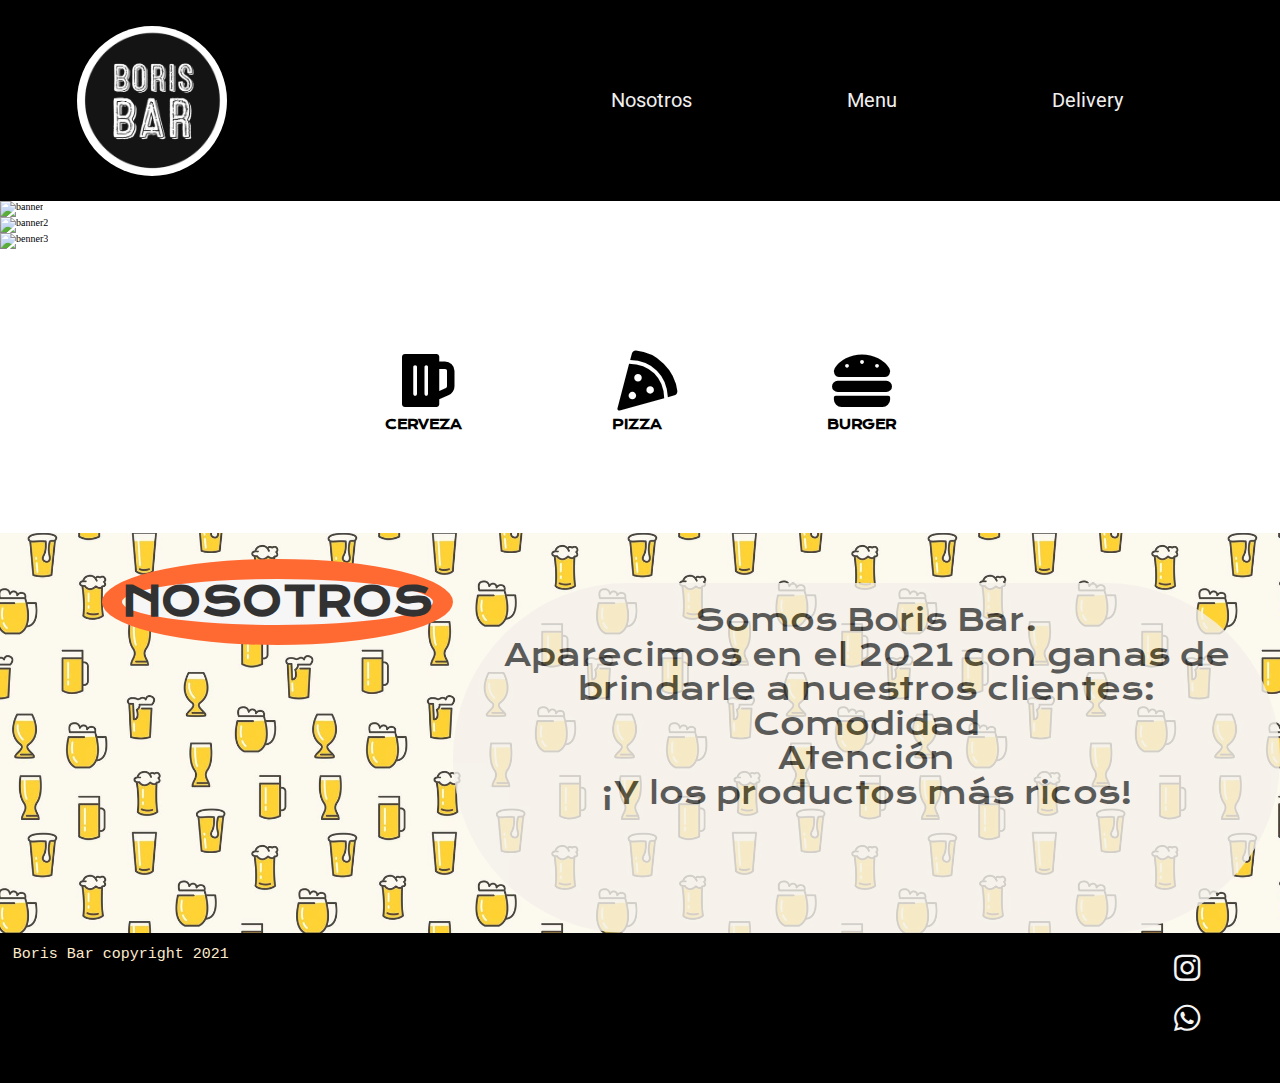
==== index.html @ 65fa0412 "mi primer commit" ====
<!DOCTYPE html>
<html lang="es">
<head>
    <meta charset="UTF-8">
    <meta http-equiv="X-UA-Compatible" content="IE=edge">
    <meta name="viewport" content="width=device-width, initial-scale=1.0">
    <link rel="stylesheet" href="./normalize.css">
    <title>BORIS BAR</title>
    <link href="https://cdn.jsdelivr.net/npm/bootstrap@5.0.0-beta3/dist/css/bootstrap.min.css" rel="stylesheet" integrity="sha384-eOJMYsd53ii+scO/bJGFsiCZc+5NDVN2yr8+0RDqr0Ql0h+rP48ckxlpbzKgwra6" crossorigin="anonymous">
    <link
    rel="stylesheet"
    href="https://cdnjs.cloudflare.com/ajax/libs/animate.css/4.1.1/animate.min.css"/>
    <link rel="stylesheet" href="https://cdnjs.cloudflare.com/ajax/libs/font-awesome/5.15.3/css/all.min.css">
    <link rel="preconnect" href="https://fonts.gstatic.com">
    <link href="https://fonts.googleapis.com/css2?family=Krona+One&family=Roboto:wght@100;300&display=swap" rel="stylesheet">  
    <link rel="icon" href="./logoico.ico" type="icon">
    <link rel="stylesheet" href="./index.css">
</head>
<body>

   
    <header>
        <img id="logo" class="animate__animated animate__zoomIn" src="./logoi.png" alt="LOGO" height="150" width="150">
        <nav class="nav">

                <a class="nosot" href="#nosotros">Nosotros</a>  
                <a class="menues" href="#menu">Menu</a>             
                <a class="delivery" href="./delivery.html">Delivery</a>

        </nav>

       
    </header>

    <div id="carouselExampleSlidesOnly" class="carousel slide" data-bs-ride="carousel">
        <div class="carousel-inner">
          <div class="carousel-item active">
            <img src="./img/banner.png" class="d-block w-100" alt="banner">
          </div>
          <div class="carousel-item">
            <img src="./img/banner2.png" class="d-block w-100" alt="banner2">
          </div>
          <div class="carousel-item">
            <img src="./img/banner3.png" class="d-block w-100" alt="benner3">
          </div>
        </div>
      </div>
    

    <section id="menu">
        <div><a id="a" href="./cerveza.html"><i class="fas fa-beer"></i><br></a>
            <p>CERVEZA</p>
        </div>
        <div><a id="b" href="./pizza.html"><i class="fas fa-pizza-slice"></i></a>
            <p>PIZZA</p>
        </div>
        <div><a id="c" href="./burga.html"><i class="fas fa-hamburger"></i></a>
            <p class="bur">BURGER</p>
        </div>
       <!--  <div><a id="d" href="#"><i class="fas fa-wine-glass"></i></a>
            <p>VINOS</p>
        </div>
        <div><a id="e" href="#"><i class="fas fa-pizza-slice"></i></a>
            <p class="pizza">PIZZA</p>
        </div>
        <div><a id="f" href="#"><i class="fas fa-hotdog"></i></a>
            <p>HOT DOG</p>
        </div> -->

    </section>

    <section id="nosotros" class="nosotros">

        <h1 class="nos">NOSOTROS</h1></div> 
        <p class="parr">Somos Boris Bar. <br> Aparecimos en el 2021 con ganas de brindarle a nuestros clientes: <br>
        Comodidad <br> Atención <br> ¡Y los productos más ricos!</p>     
        
            
    </section>

    <footer>
        <p>Boris Bar copyright 2021</p>
        <div>
            <a id="insta" href="#"><i class="fab fa-instagram"></i></a>
            <a id="wpp" href="#"><i class="fab fa-whatsapp"></i></a>    

        </div>
    </footer>

    <script src="https://cdn.jsdelivr.net/npm/@popperjs/core@2.9.1/dist/umd/popper.min.js" integrity="sha384-SR1sx49pcuLnqZUnnPwx6FCym0wLsk5JZuNx2bPPENzswTNFaQU1RDvt3wT4gWFG" crossorigin="anonymous"></script>
    <script src="https://cdn.jsdelivr.net/npm/bootstrap@5.0.0-beta3/dist/js/bootstrap.min.js" integrity="sha384-j0CNLUeiqtyaRmlzUHCPZ+Gy5fQu0dQ6eZ/xAww941Ai1SxSY+0EQqNXNE6DZiVc" crossorigin="anonymous"></script>
    <script src="https://cdn.jsdelivr.net/npm/bootstrap@5.0.0-beta3/dist/js/bootstrap.bundle.min.js" integrity="sha384-JEW9xMcG8R+pH31jmWH6WWP0WintQrMb4s7ZOdauHnUtxwoG2vI5DkLtS3qm9Ekf" crossorigin="anonymous"></script>
        
</body>
</html>
---- index.css ----
html {
    font-size: 62.5%;
}

*{
    margin: 0;
    box-sizing: border-box;
}

@keyframes head {
    0% {background-color: grey;}
    50% {background-color: black;}
    
}

header {
    display: flex;
    background-color: black;
    width: 100%;
    animation-name: head;
    animation-duration: 2s;
}

header img {
    border-radius: 100rem;
    margin-top: 2%;
    margin-left: 6%;
    margin-bottom: 2%;
}

@media screen and (max-width:600px) {
    #logo {height: 15%;
            width: 15%;}
}


.nav {
    display: flex;
    width: 40%;
    justify-content: space-between;
    align-items: center;
    margin-left: 30%;
    position: relative;
    animation-name: navigation;
    animation-duration: 2s;
    animation-timing-function: linear;
    
}

.nav a{
    text-decoration: none;
    color: rgb(240, 239, 239);
    font-size: 2rem;
    font-family: 'Roboto', sans-serif;
        
}



.nav a:hover{
    color: orangered;
    background-color: yellow;
    font-size: x-large;
    font-weight: 900;
    height: 4.5rem;
    border-radius: 100%;
    
}

@keyframes navigation {
    
    0% {left: -10rem;}
    100% {left: 0rem}
   
}


#menu {
    display: grid;
    grid-template-areas: "a b c"
                        /* "d e f" */;
    font-size: 6rem;
    margin-top: 10rem;
    margin-bottom: 10rem;
    gap: 15rem;
    justify-content: center;        
}

@media screen and (max-width:680px) {
    #menu {display: flex;
        flex-direction: column;
    align-items: center;
margin: 1.5rem;
gap: 7rem;}
}



div p{

    font-family: 'Krona One', sans-serif;
    font-size: 1.3rem;
    font-weight: bold;

}

#menu:hover {
    background-color: yellow;
    border-radius: 75%;
    margin: auto;
    margin-top: 10rem;
    margin-bottom: 20rem;
    width: 40%;
    gap: 10rem;
}

#menu a:hover{
    color: orangered;
    
}


#a {
    grid-area: "a";
    color: black; 
    position: relative;
    margin-left: 1.7rem; 
     
}


#b {
    grid-area: "b";
    color: black; 
    position: relative;
    margin-left: 0.5rem;
    
    
}

#c {
    grid-area: "c";
    color: black;
    position: relative;
    margin-left: 0.5rem;
     
}



/* #d {
    grid-area: "d";
    color: black;
    position: relative;
    margin-left: 0.8rem;
}

#e {
    grid-area: "e";
    color: black;
}



#f {
    grid-area: "f";
    color: black;
    position: relative;
    margin-left: 0.9rem;
}
 */

.nosotros {
    background-image: url(./img/beer2.png);
    background-size: 30rem;
    opacity: 0.8;
    display: flex;
    height: 40rem;
}

.nos {
    display: flex;
    font-size: 4rem;
    border: 2rem solid orangered;
    font-family: 'Krona One', sans-serif;
    height: fit-content;
    position: relative;
    background-color: whitesmoke;
    border-radius: 75%;
    margin-top: 2%;
    margin-left: 8%;
    animation: nosotros;
    animation-duration: 5s;
    animation-iteration-count: infinite;
    
}

@keyframes nosotros {
    0% {color:orangered}
    20% {color: yellow}
    40% {color: red}
    50% {color:rgb(22, 22, 22)}
    100%{ color: orangered;}
}

.nosotros p {
    font-family: 'Krona One', sans-serif;
    font-size: 3rem;
    margin-top: 5rem;
    text-align: center;
    color: black;
    background-color: rgb(243, 238, 231);
    border-radius: 20rem;
    padding: 2rem;
    opacity: 0.8;
}

@media screen and (max-width:600px) {
    .nosotros {display: flex;
    flex-direction: column;
align-items: center;}
}

@media screen and (max-width:600px) {
    .nosotros .parr {font-size: 2rem;}
}

 
footer {
    background-color: black;
    display: flex;
    height: 15rem;
    justify-content: space-between;
}

footer p{
    color: blanchedalmond;
    display: flex;
    font-size: 1.5rem;
    font-family: monospace;
    margin: 1%;
    
}

#insta{
    font-size: 3rem;
    display: flex;
    color: whitesmoke;
    text-decoration: none;
    margin-top: 2rem; 
    margin-right: 8rem;
}

#insta:hover{
    color: orangered;
}


#wpp {
    font-size: 3rem;
    display: flex;
    color: whitesmoke;
    text-decoration: none; 
    margin-top: 2rem;
    margin-right: 8rem;

}

#wpp:hover{
    color: orangered;
}
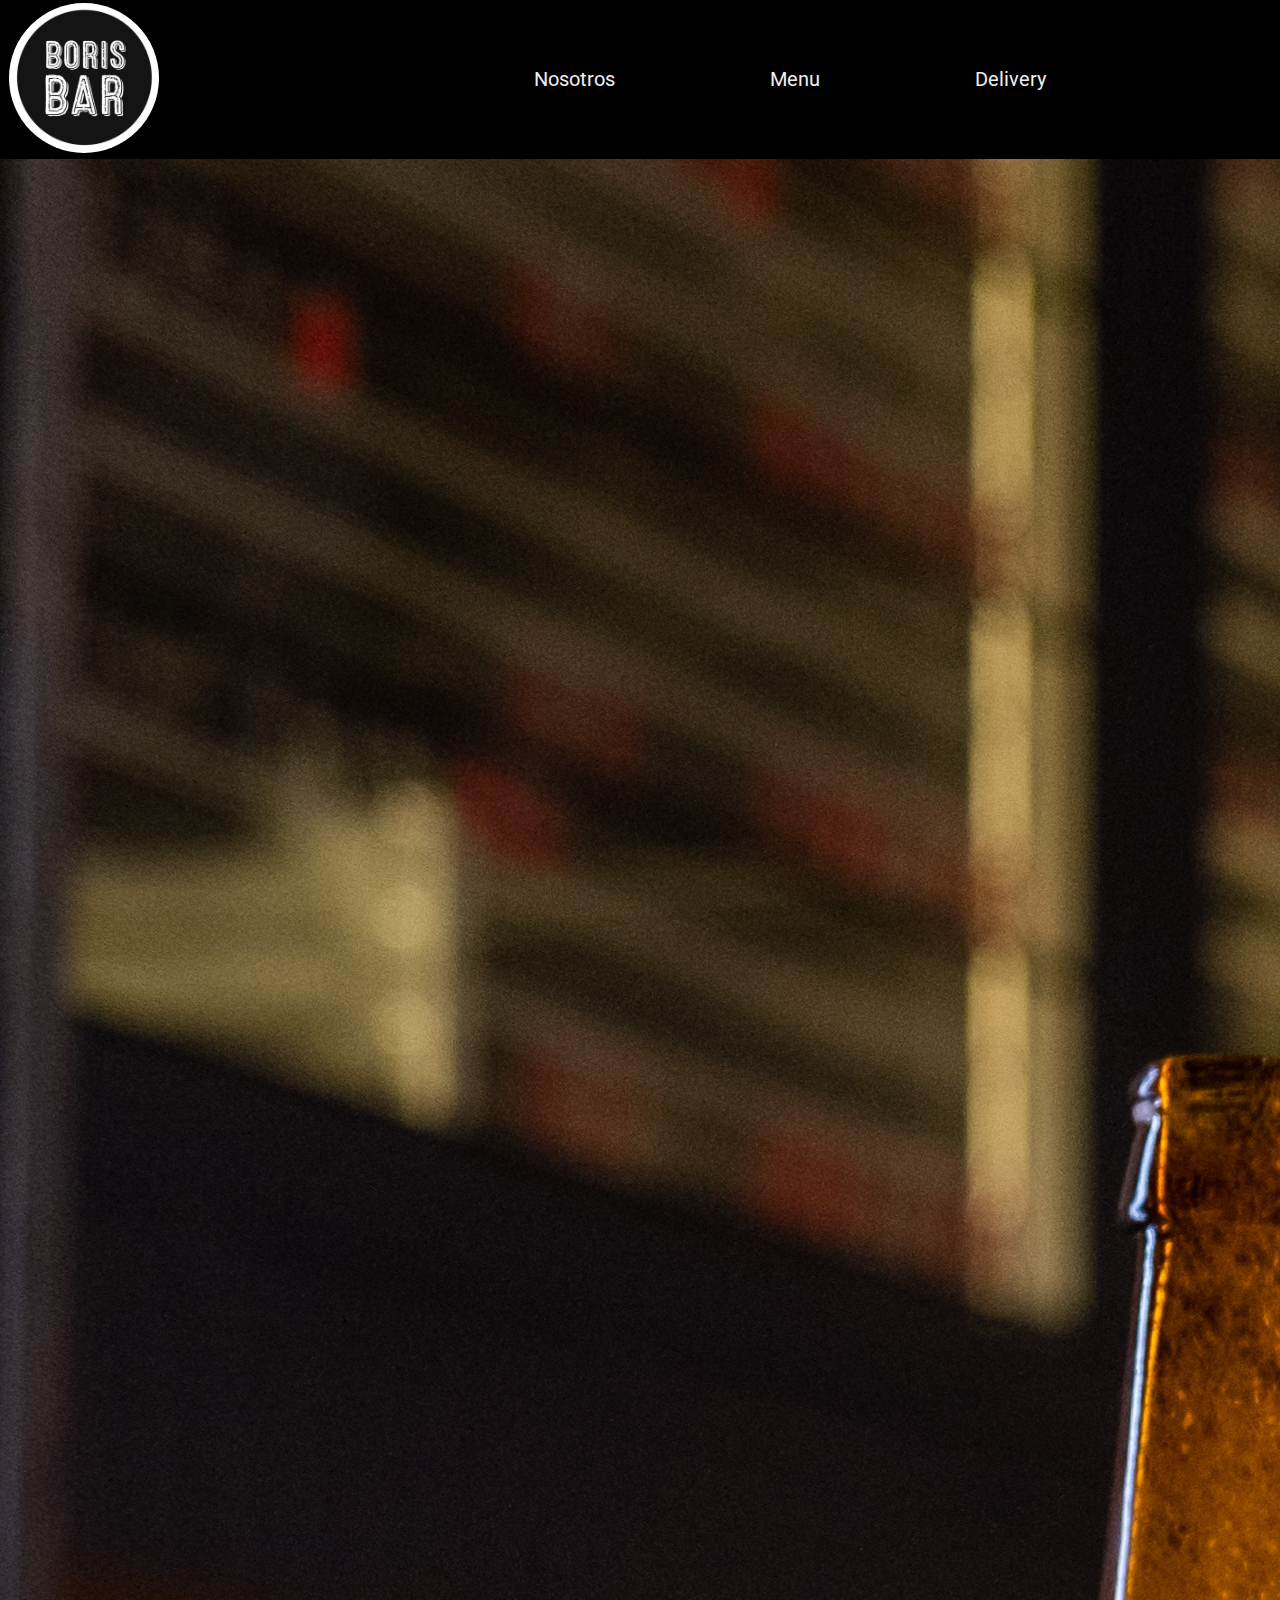
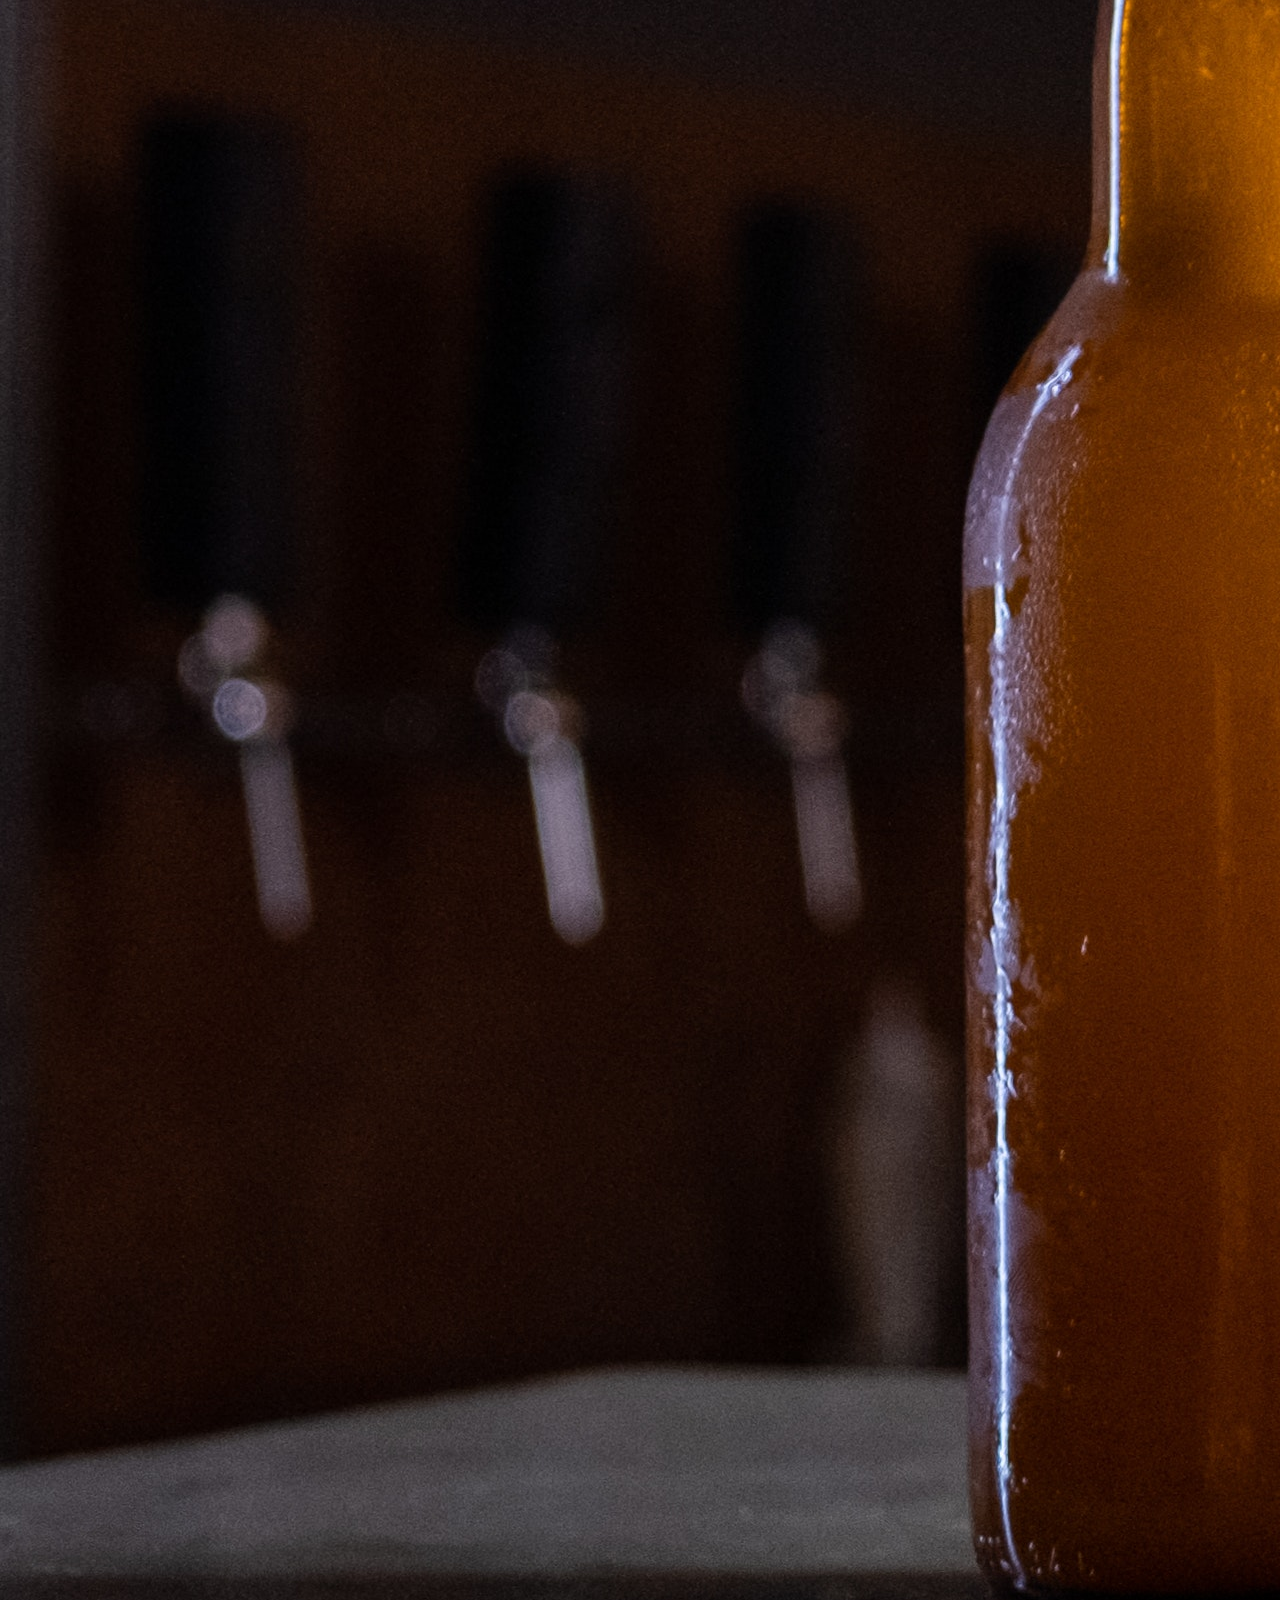
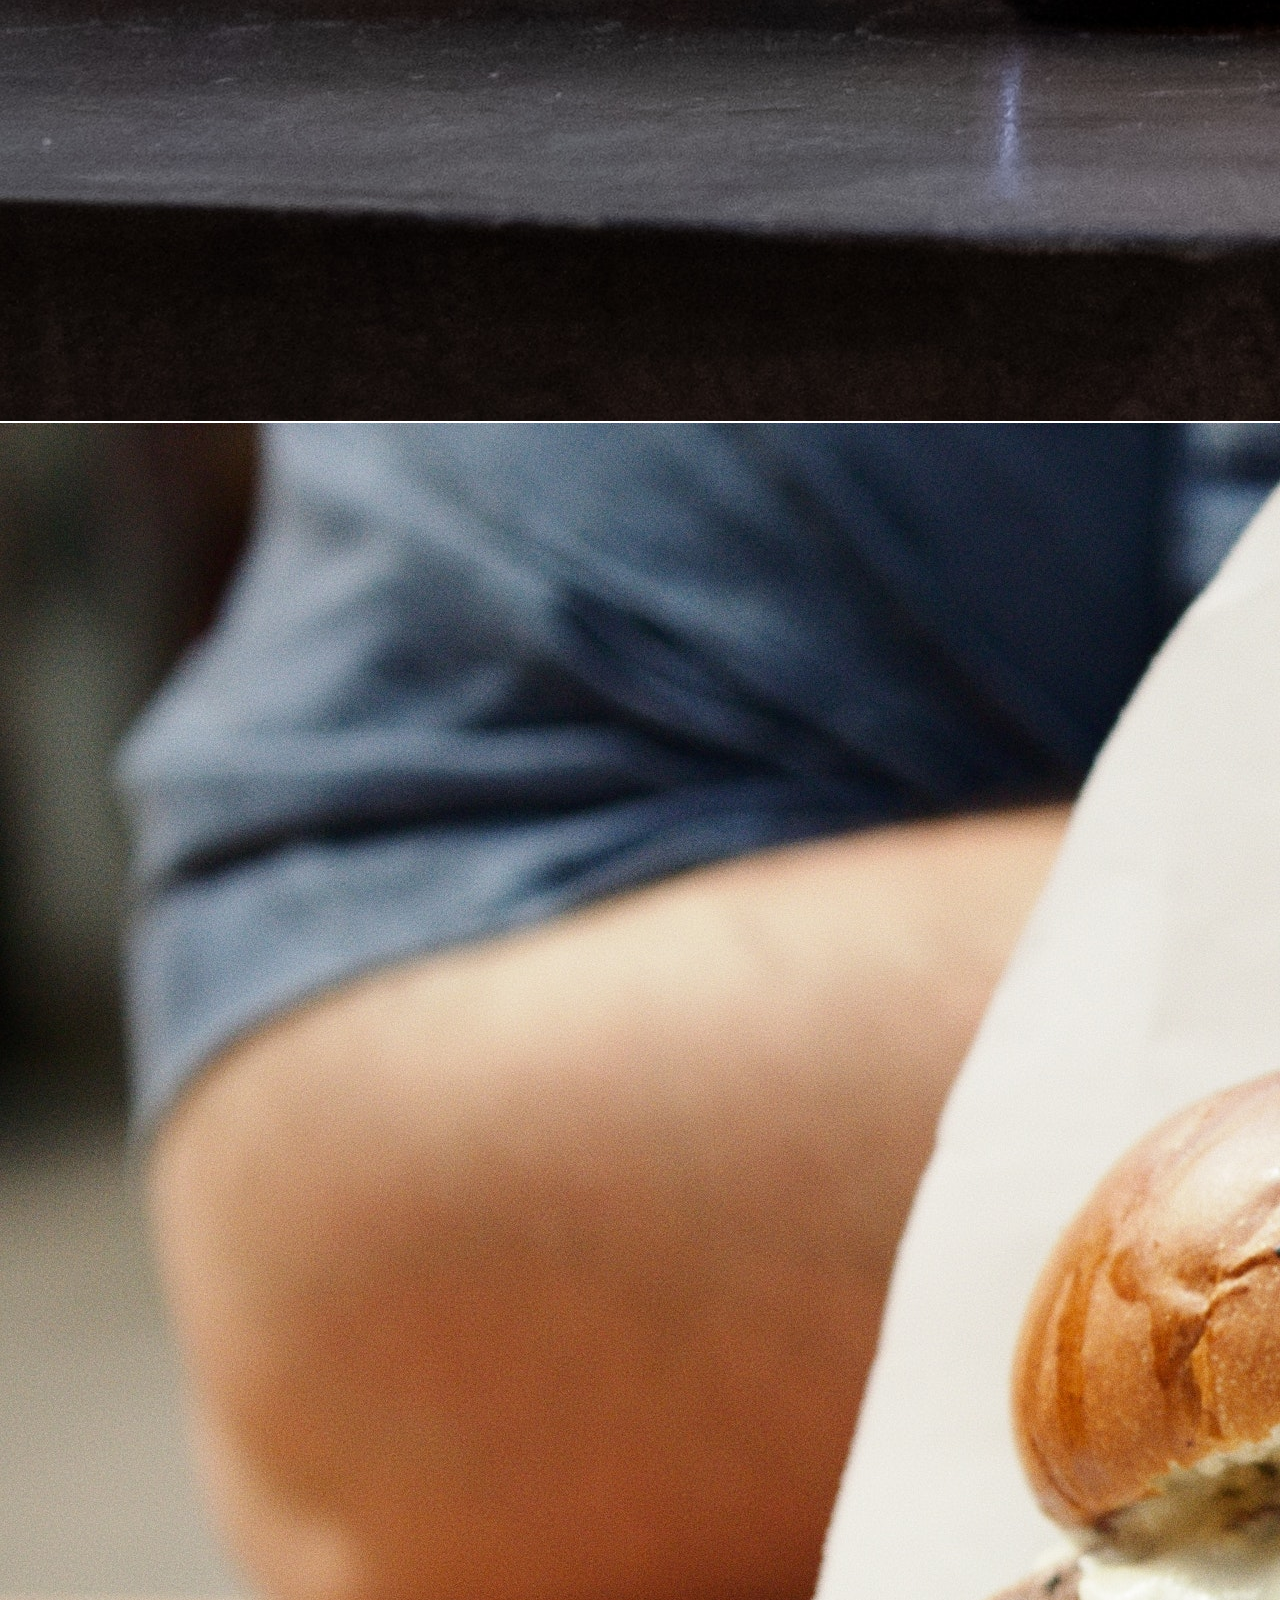
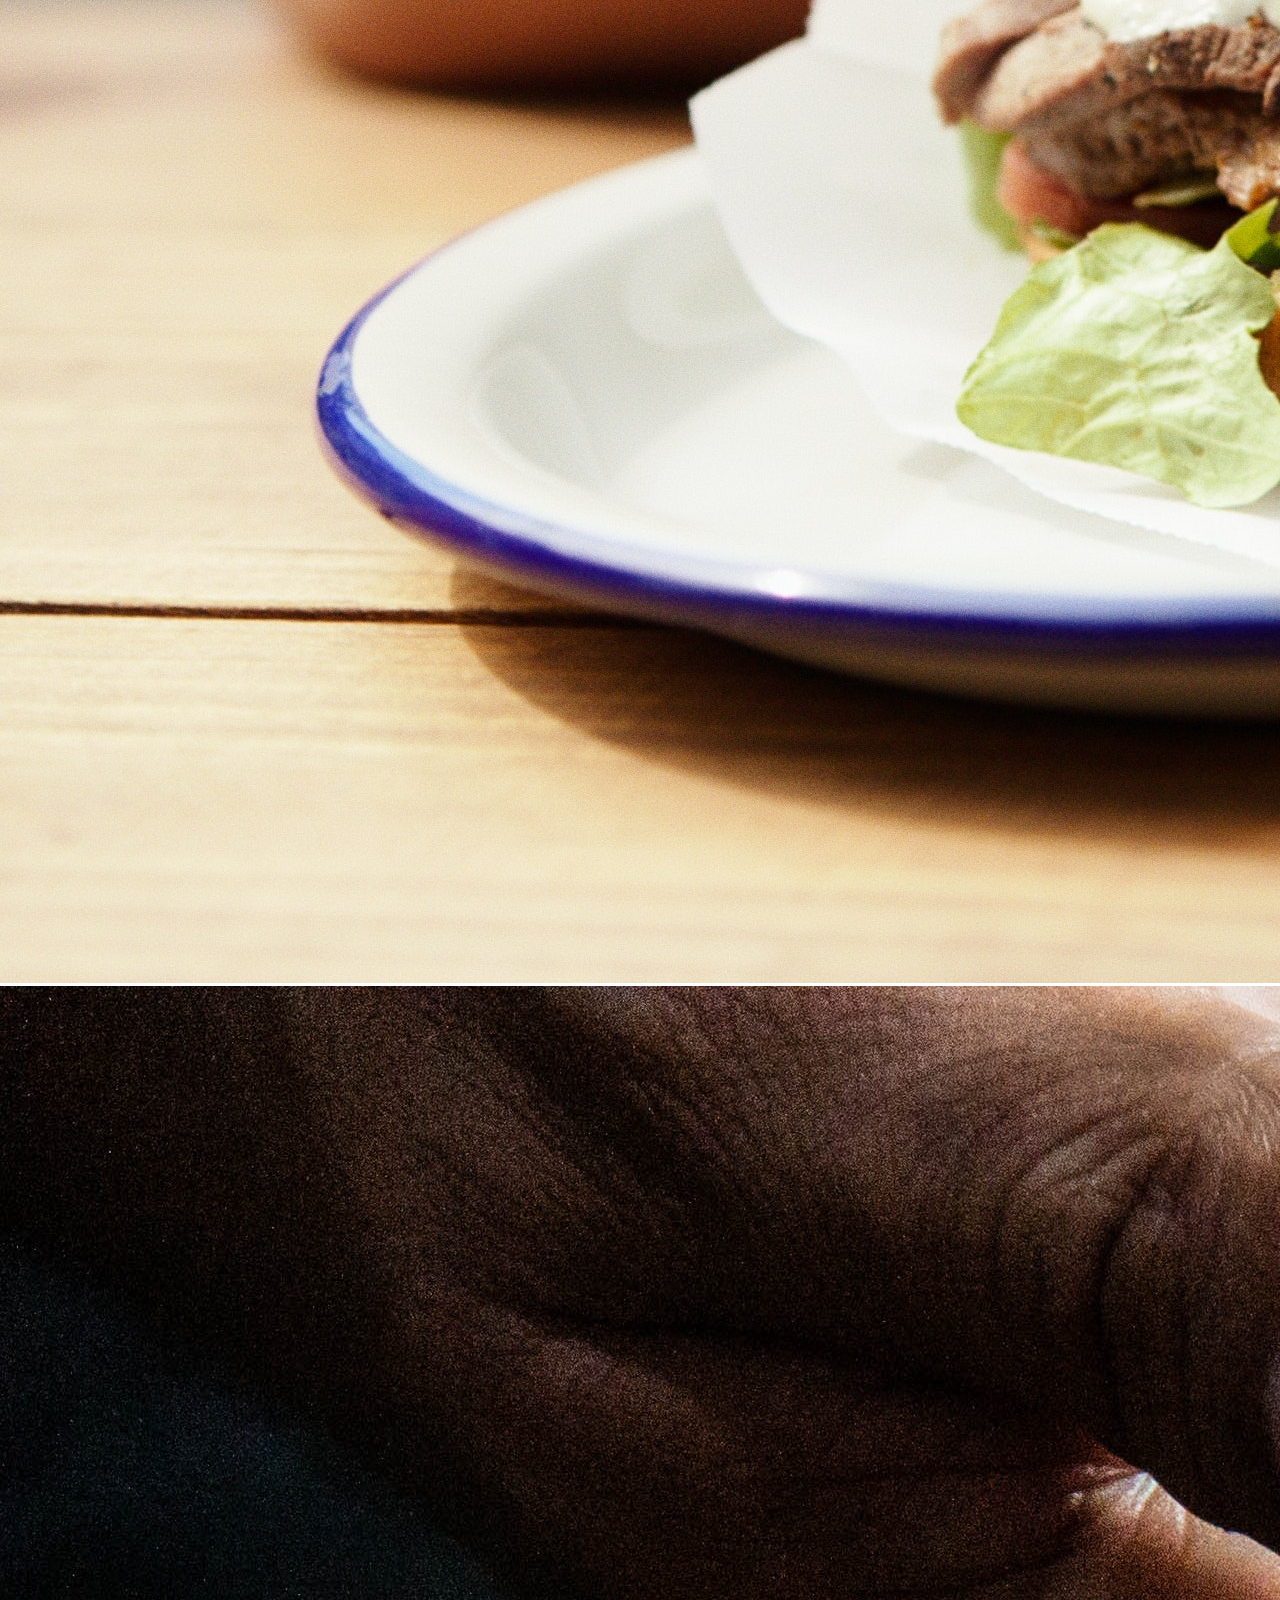
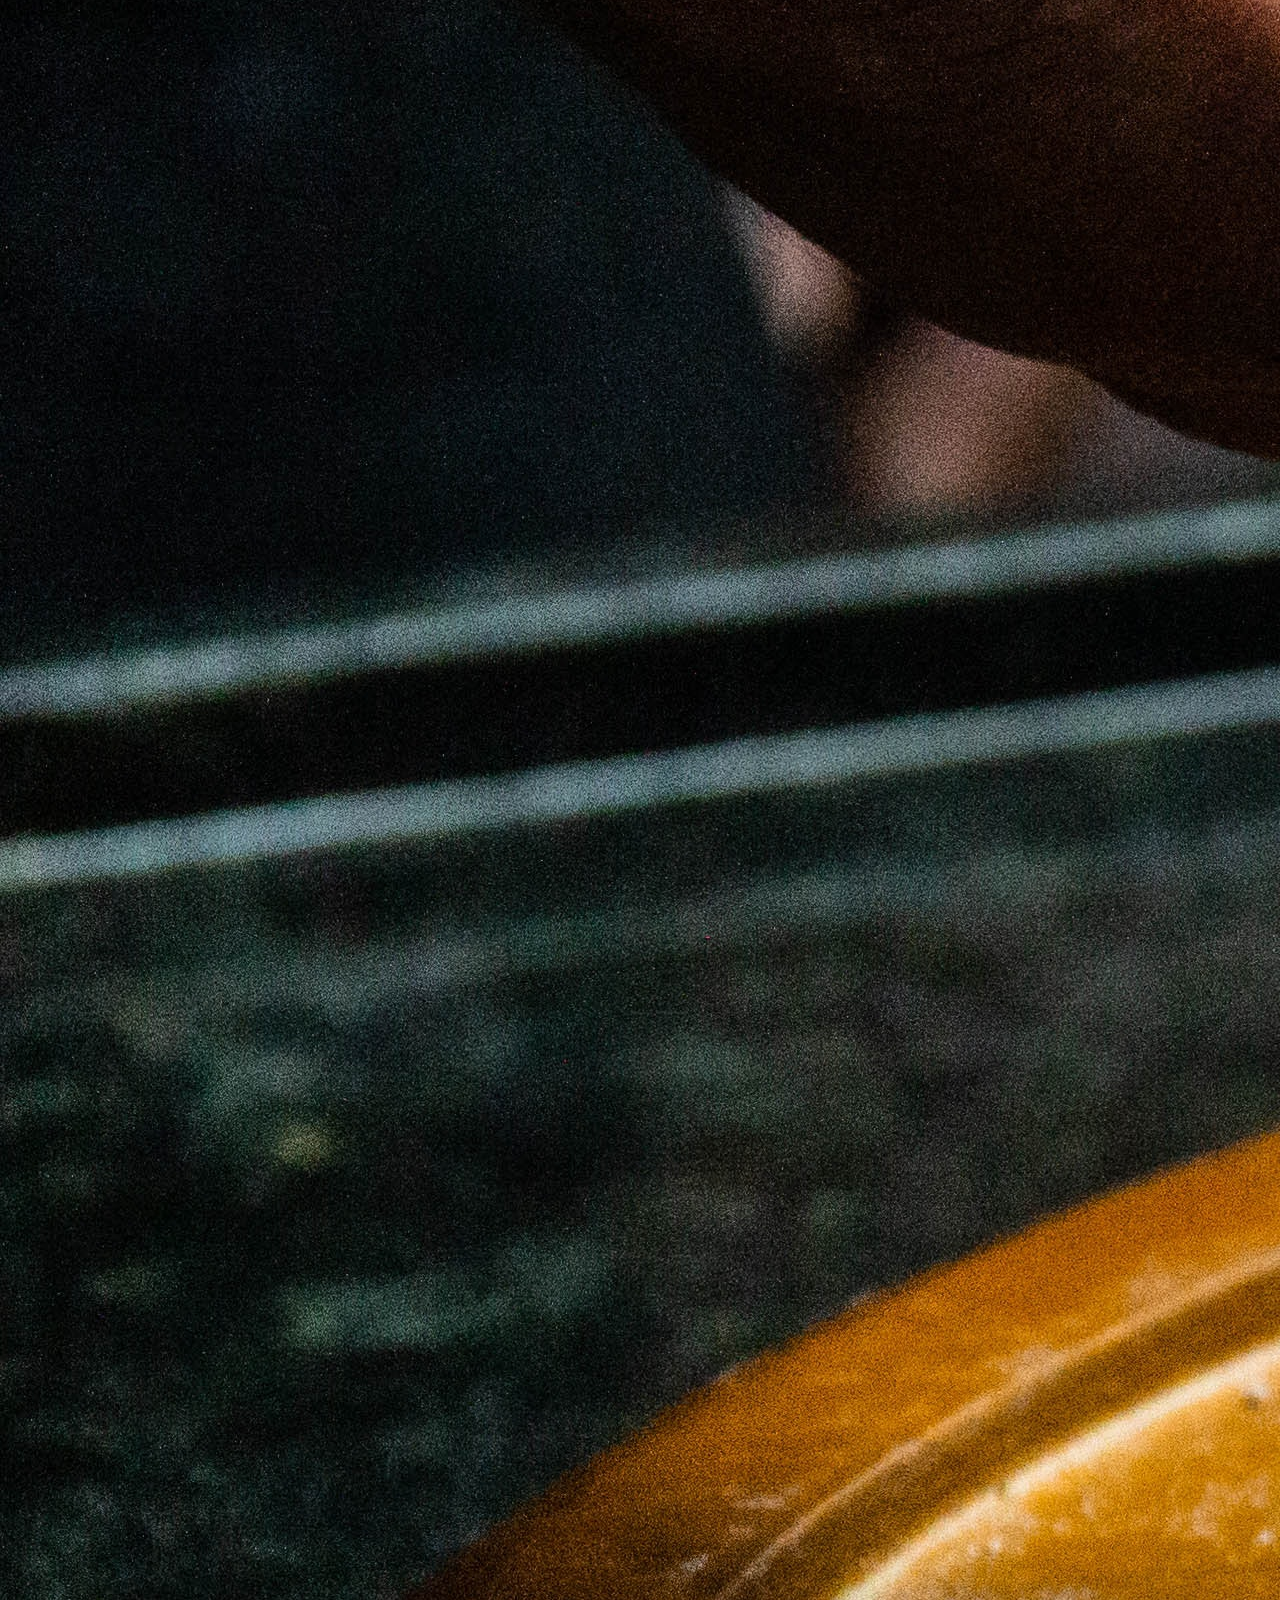
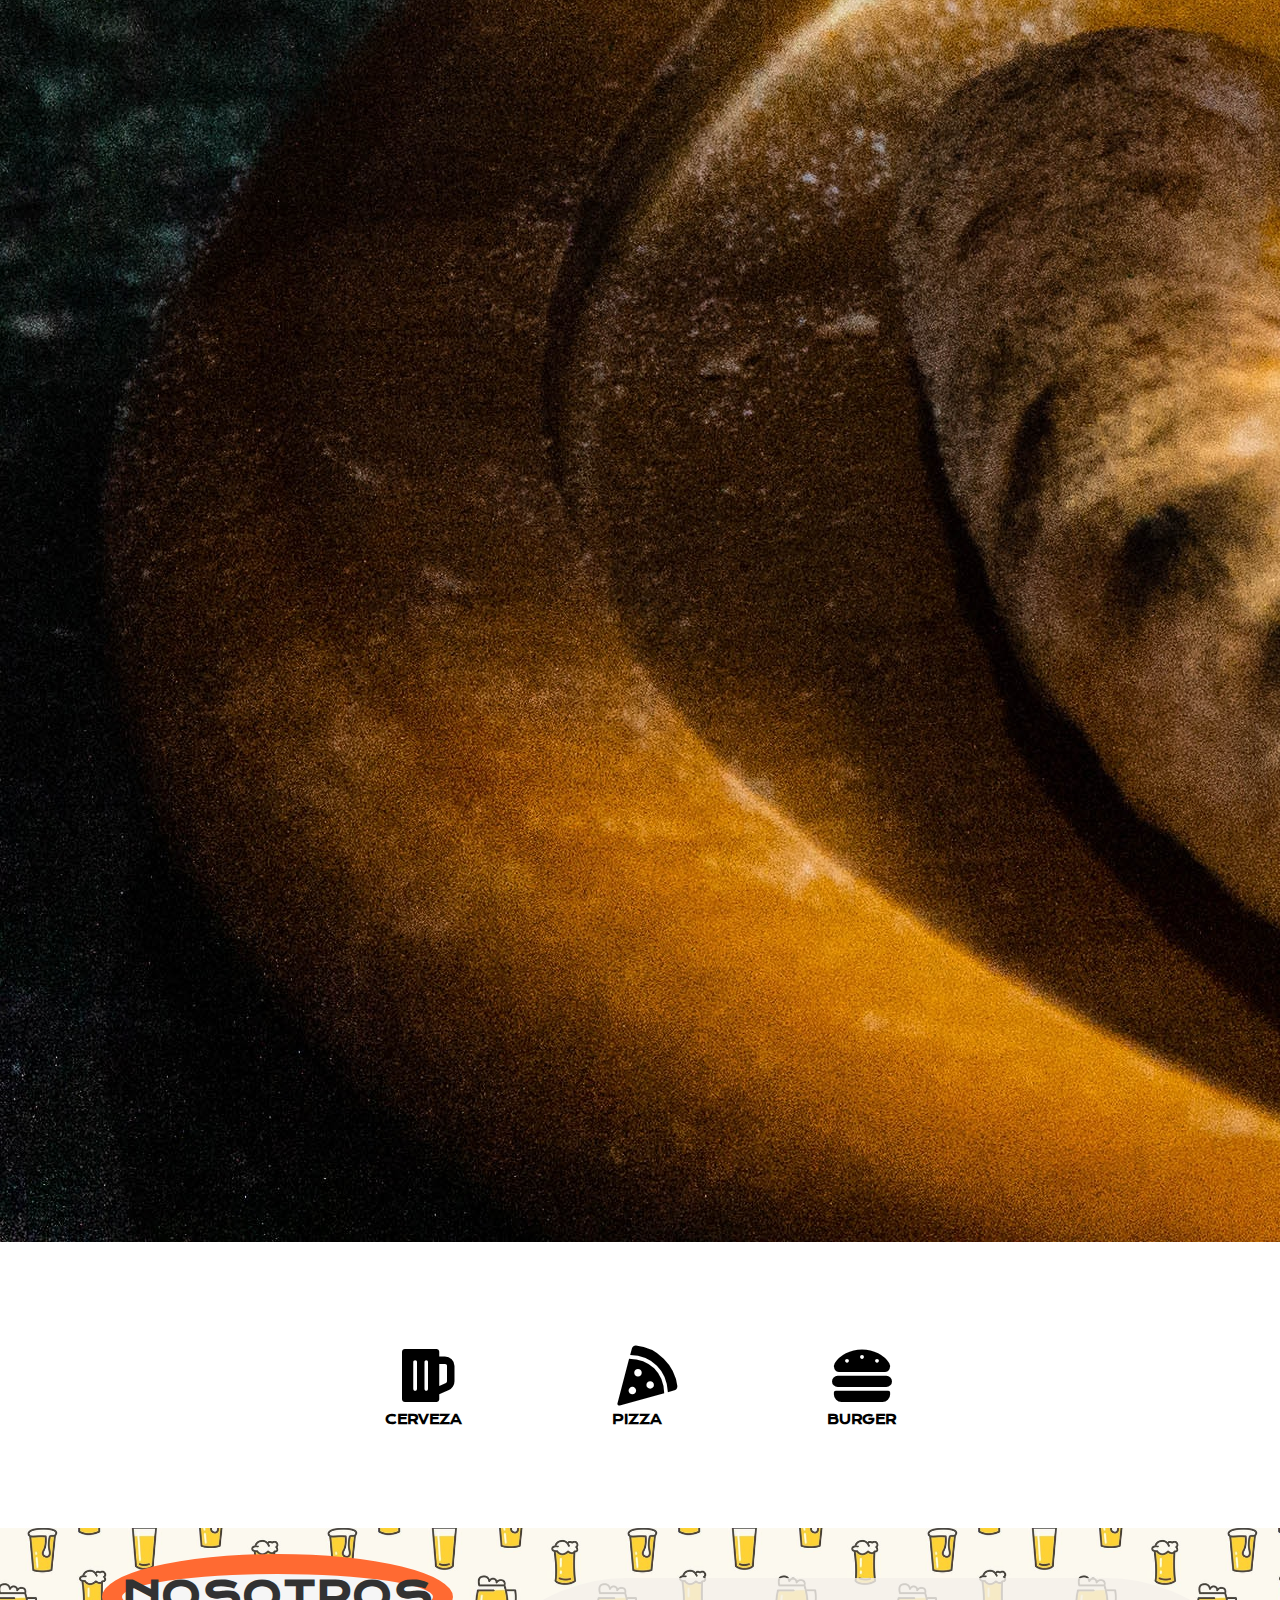
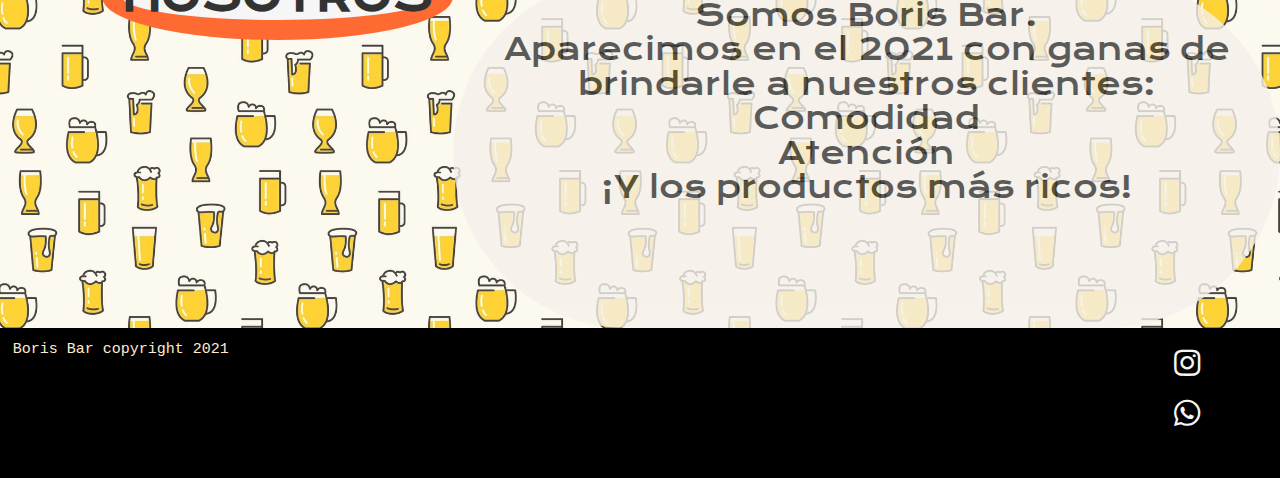
==== commit 8cfe38b3: "cambios" ====
--- a/index.html
+++ b/index.html
@@ -20,7 +20,7 @@
 
    
     <header>
-        <img id="logo" class="animate__animated animate__zoomIn" src="./logoi.png" alt="LOGO" height="150" width="150">
+        <a href="mai"><img id="logo" class="animate__animated animate__zoomIn" src="./logoi.png" alt="LOGO" height="150" width="150"></a>
         <nav class="nav">
 
                 <a class="nosot" href="#nosotros">Nosotros</a>  
@@ -35,13 +35,13 @@
     <div id="carouselExampleSlidesOnly" class="carousel slide" data-bs-ride="carousel">
         <div class="carousel-inner">
           <div class="carousel-item active">
-            <img src="./img/banner.png" class="d-block w-100" alt="banner">
+            <img src="./img/banner6.jpg" class="d-block w-100" alt="banner">
           </div>
           <div class="carousel-item">
-            <img src="./img/banner2.png" class="d-block w-100" alt="banner2">
+            <img src="./img/banner7.jpg" class="d-block w-100" alt="banner2">
           </div>
           <div class="carousel-item">
-            <img src="./img/banner3.png" class="d-block w-100" alt="benner3">
+            <img src="./img/banner8.jpg" class="d-block w-100" alt="benner3">
           </div>
         </div>
       </div>
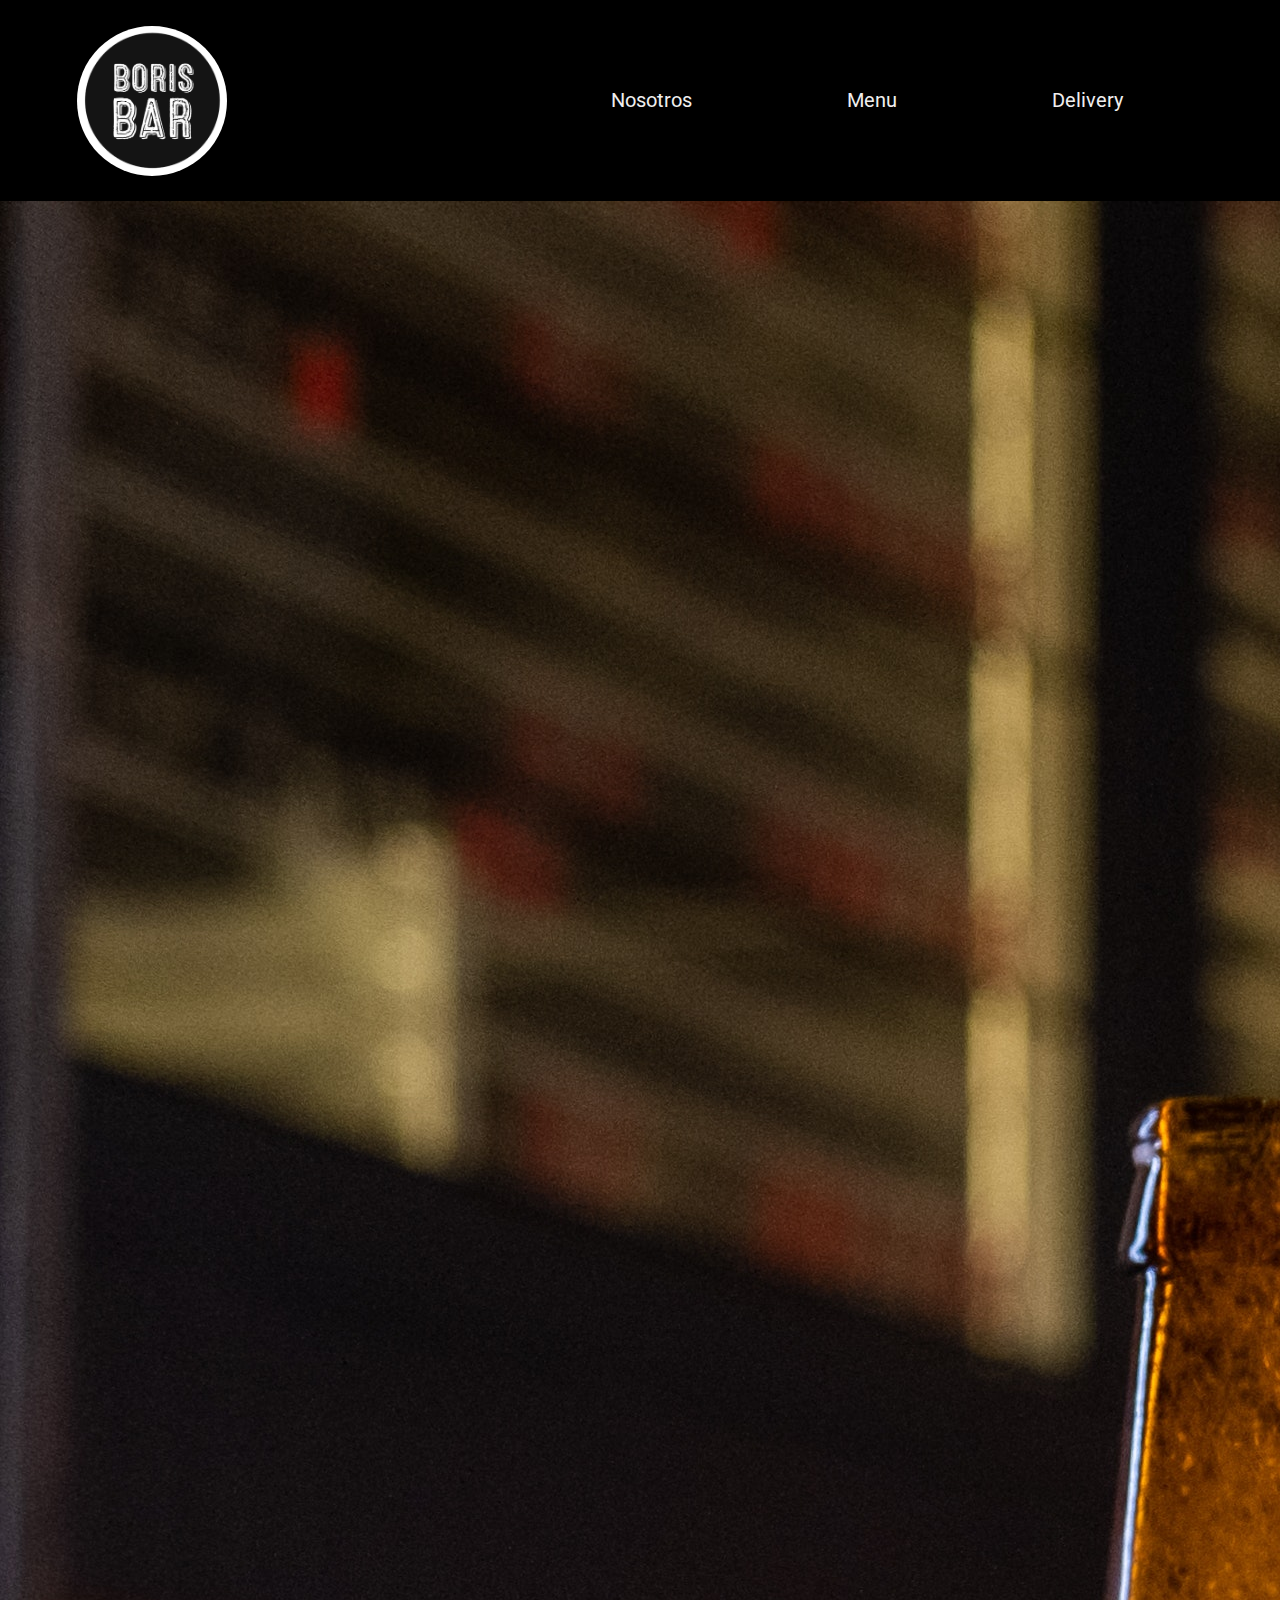
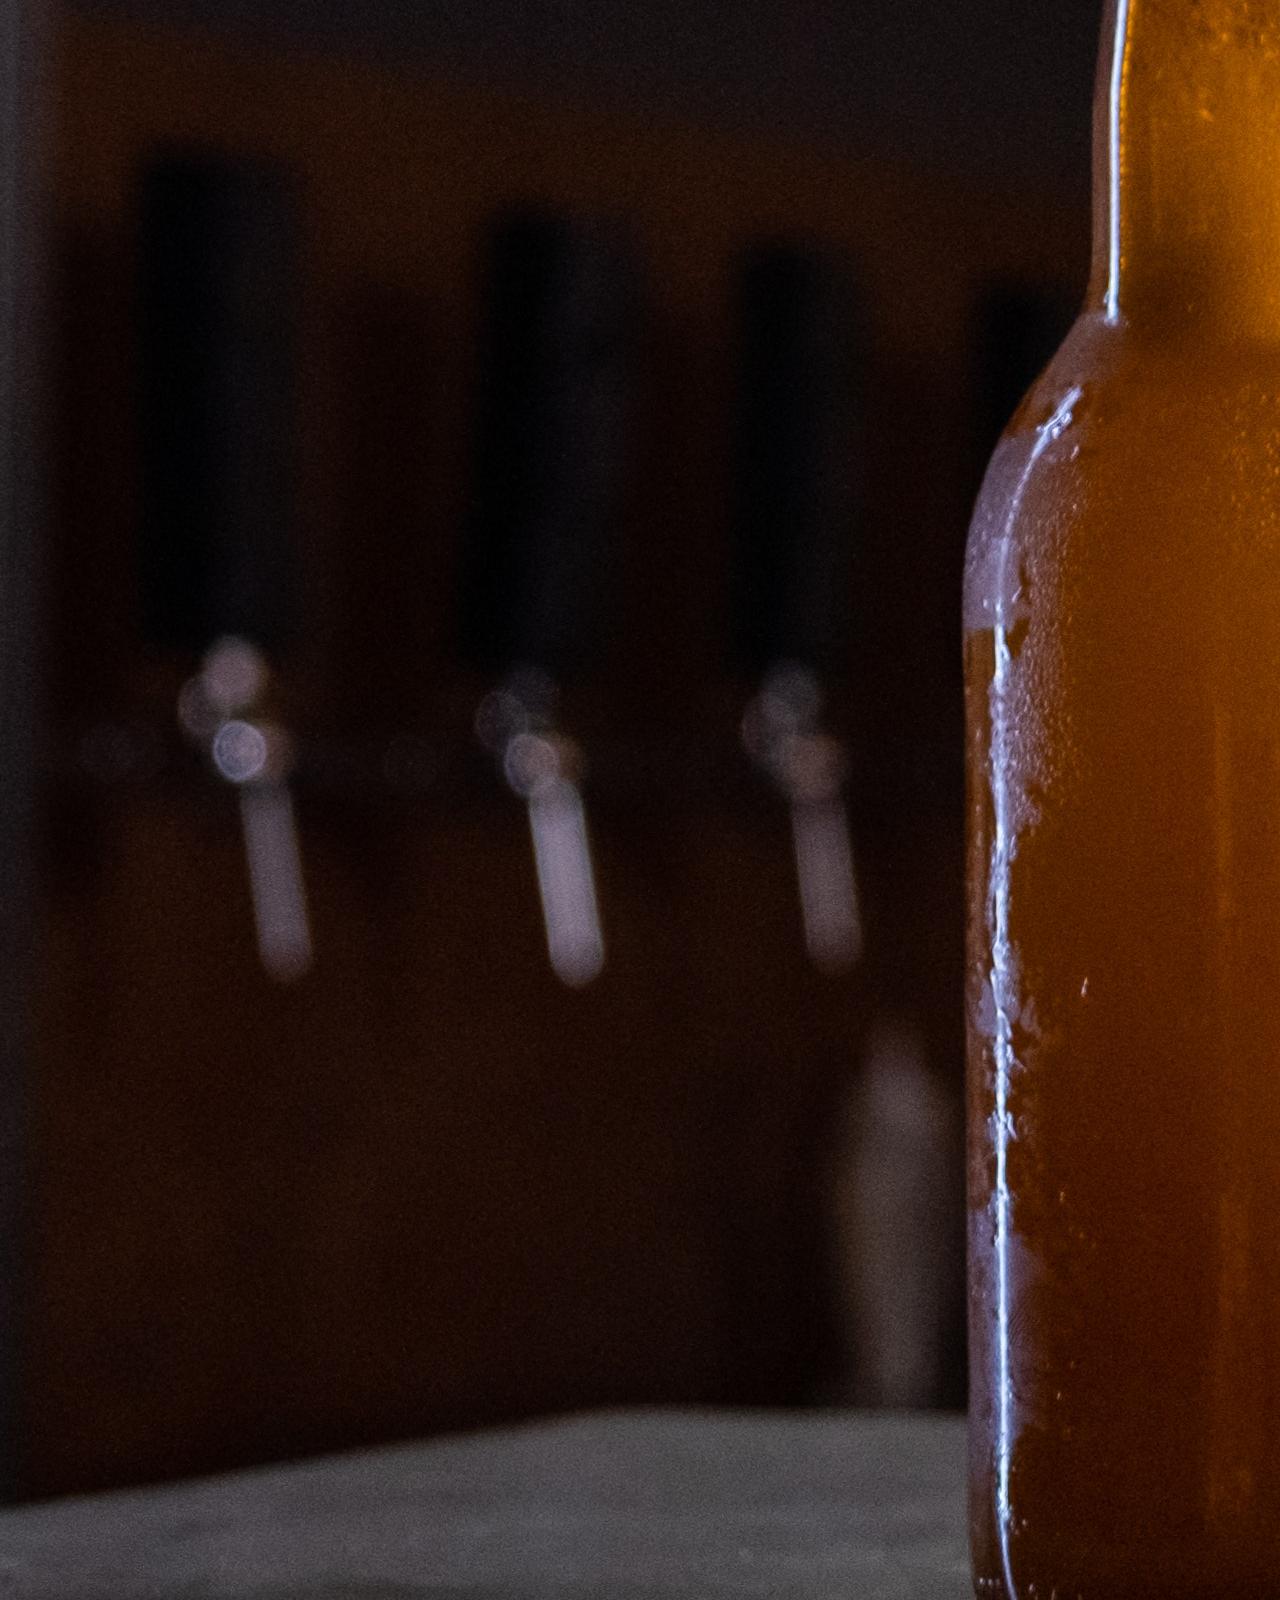
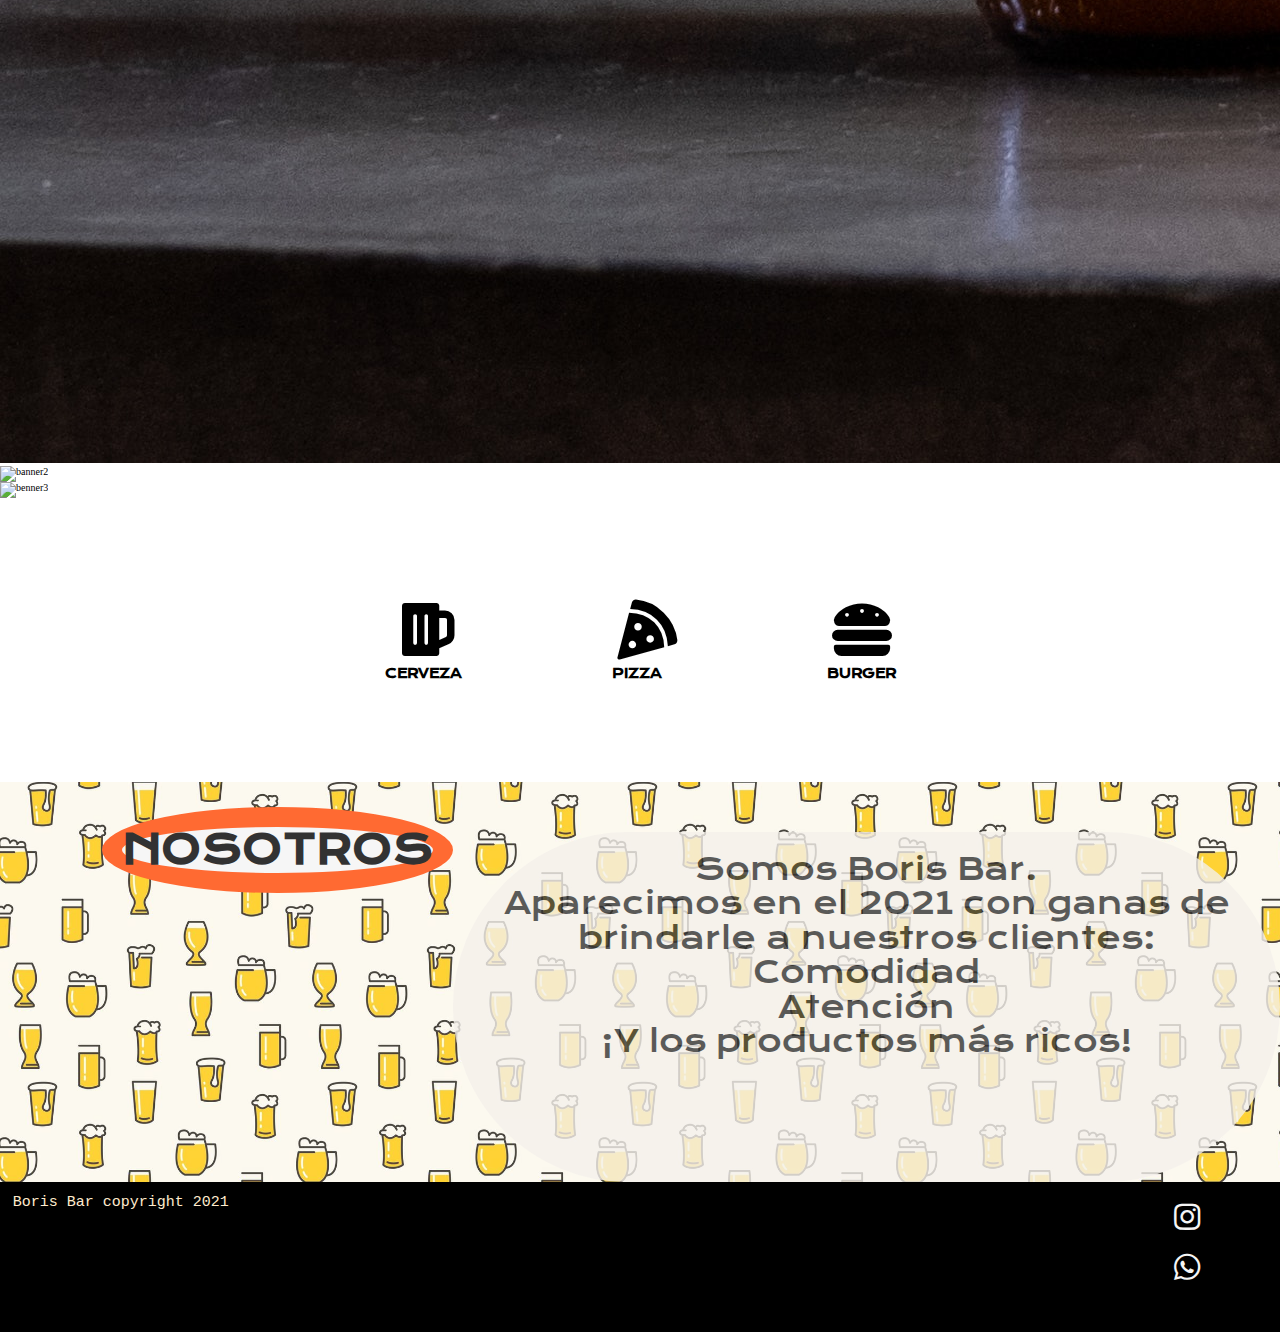
==== commit aa815f43: "Update index.html" ====
--- a/index.html
+++ b/index.html
@@ -20,7 +20,7 @@
 
    
     <header>
-        <a href="mai"><img id="logo" class="animate__animated animate__zoomIn" src="./logoi.png" alt="LOGO" height="150" width="150"></a>
+        <img id="logo" class="animate__animated animate__zoomIn" src="./logoi.png" alt="LOGO" height="150" width="150">
         <nav class="nav">
 
                 <a class="nosot" href="#nosotros">Nosotros</a>  
@@ -38,10 +38,10 @@
             <img src="./img/banner6.jpg" class="d-block w-100" alt="banner">
           </div>
           <div class="carousel-item">
-            <img src="./img/banner7.jpg" class="d-block w-100" alt="banner2">
+            <img src="./img/banner2.png" class="d-block w-100" alt="banner2">
           </div>
           <div class="carousel-item">
-            <img src="./img/banner8.jpg" class="d-block w-100" alt="benner3">
+            <img src="./img/banner3.png" class="d-block w-100" alt="benner3">
           </div>
         </div>
       </div>
@@ -92,4 +92,4 @@
     <script src="https://cdn.jsdelivr.net/npm/bootstrap@5.0.0-beta3/dist/js/bootstrap.bundle.min.js" integrity="sha384-JEW9xMcG8R+pH31jmWH6WWP0WintQrMb4s7ZOdauHnUtxwoG2vI5DkLtS3qm9Ekf" crossorigin="anonymous"></script>
         
 </body>
-</html>+</html>
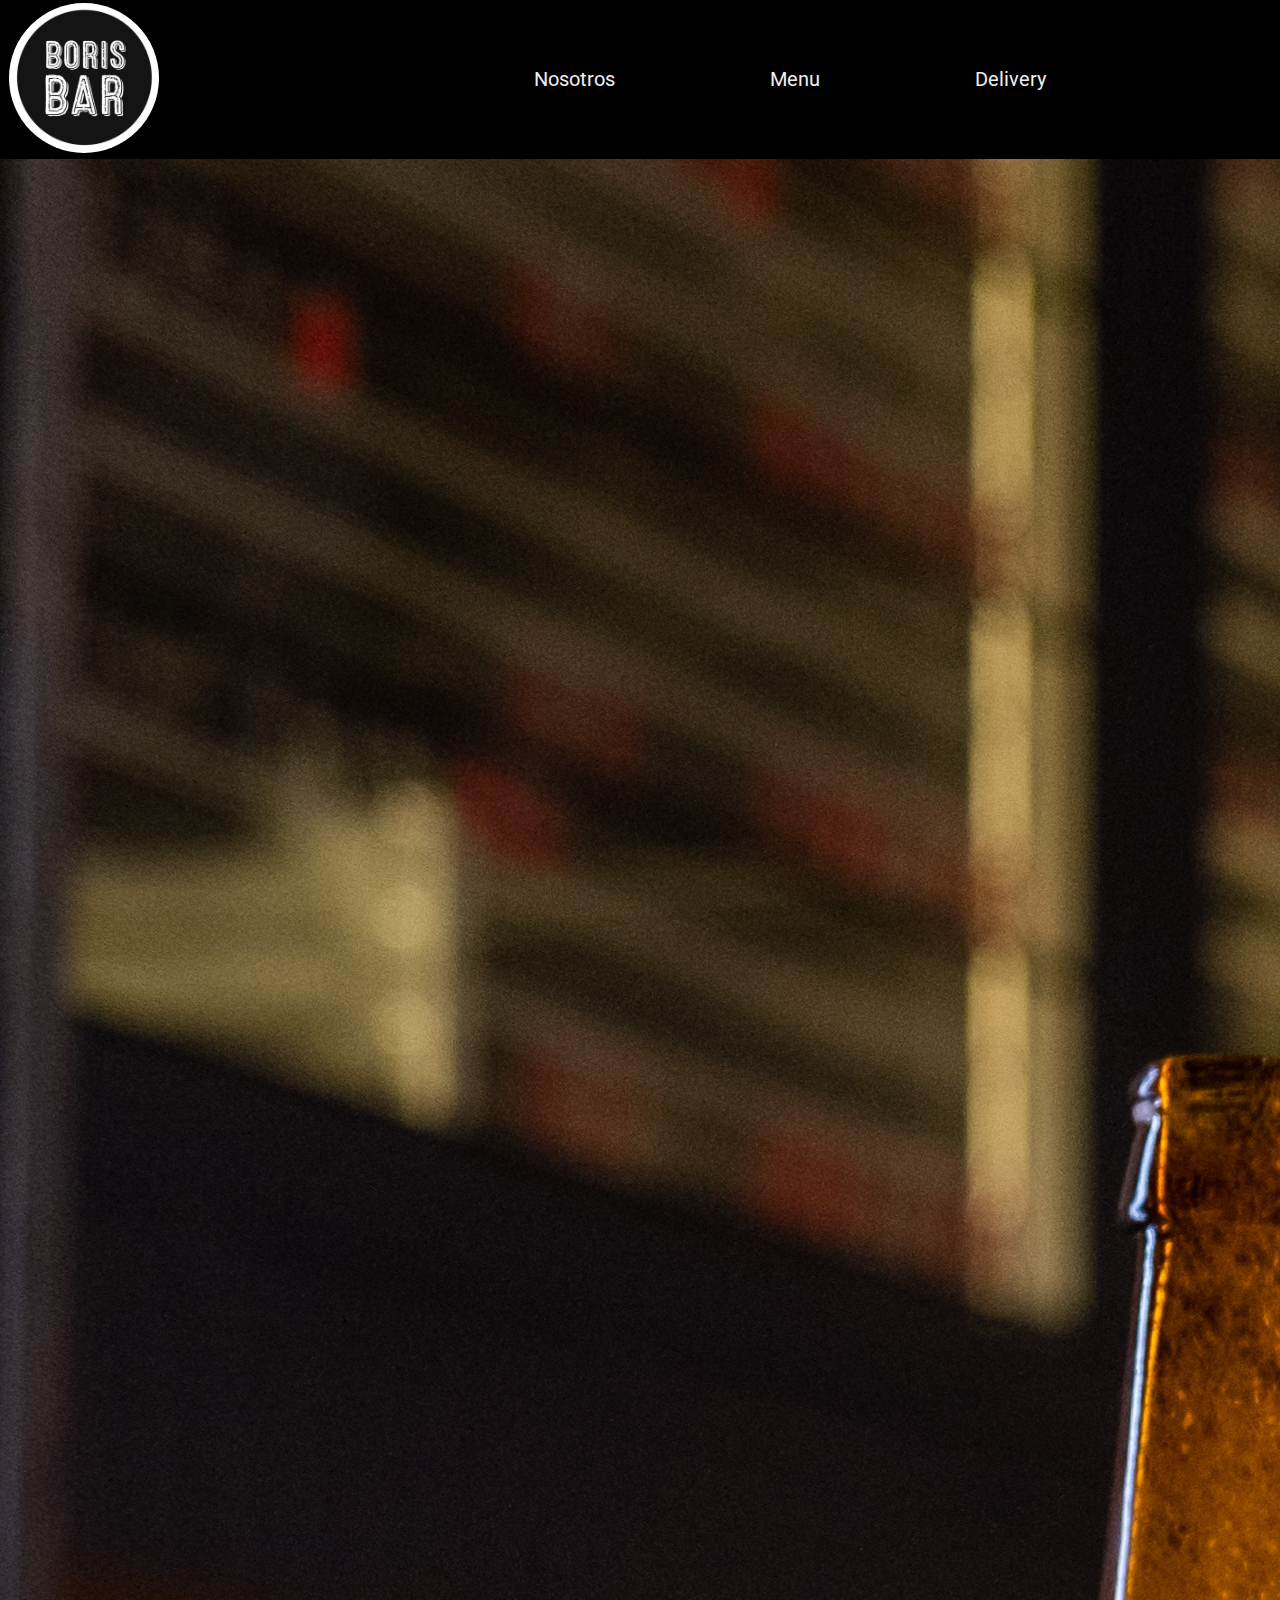
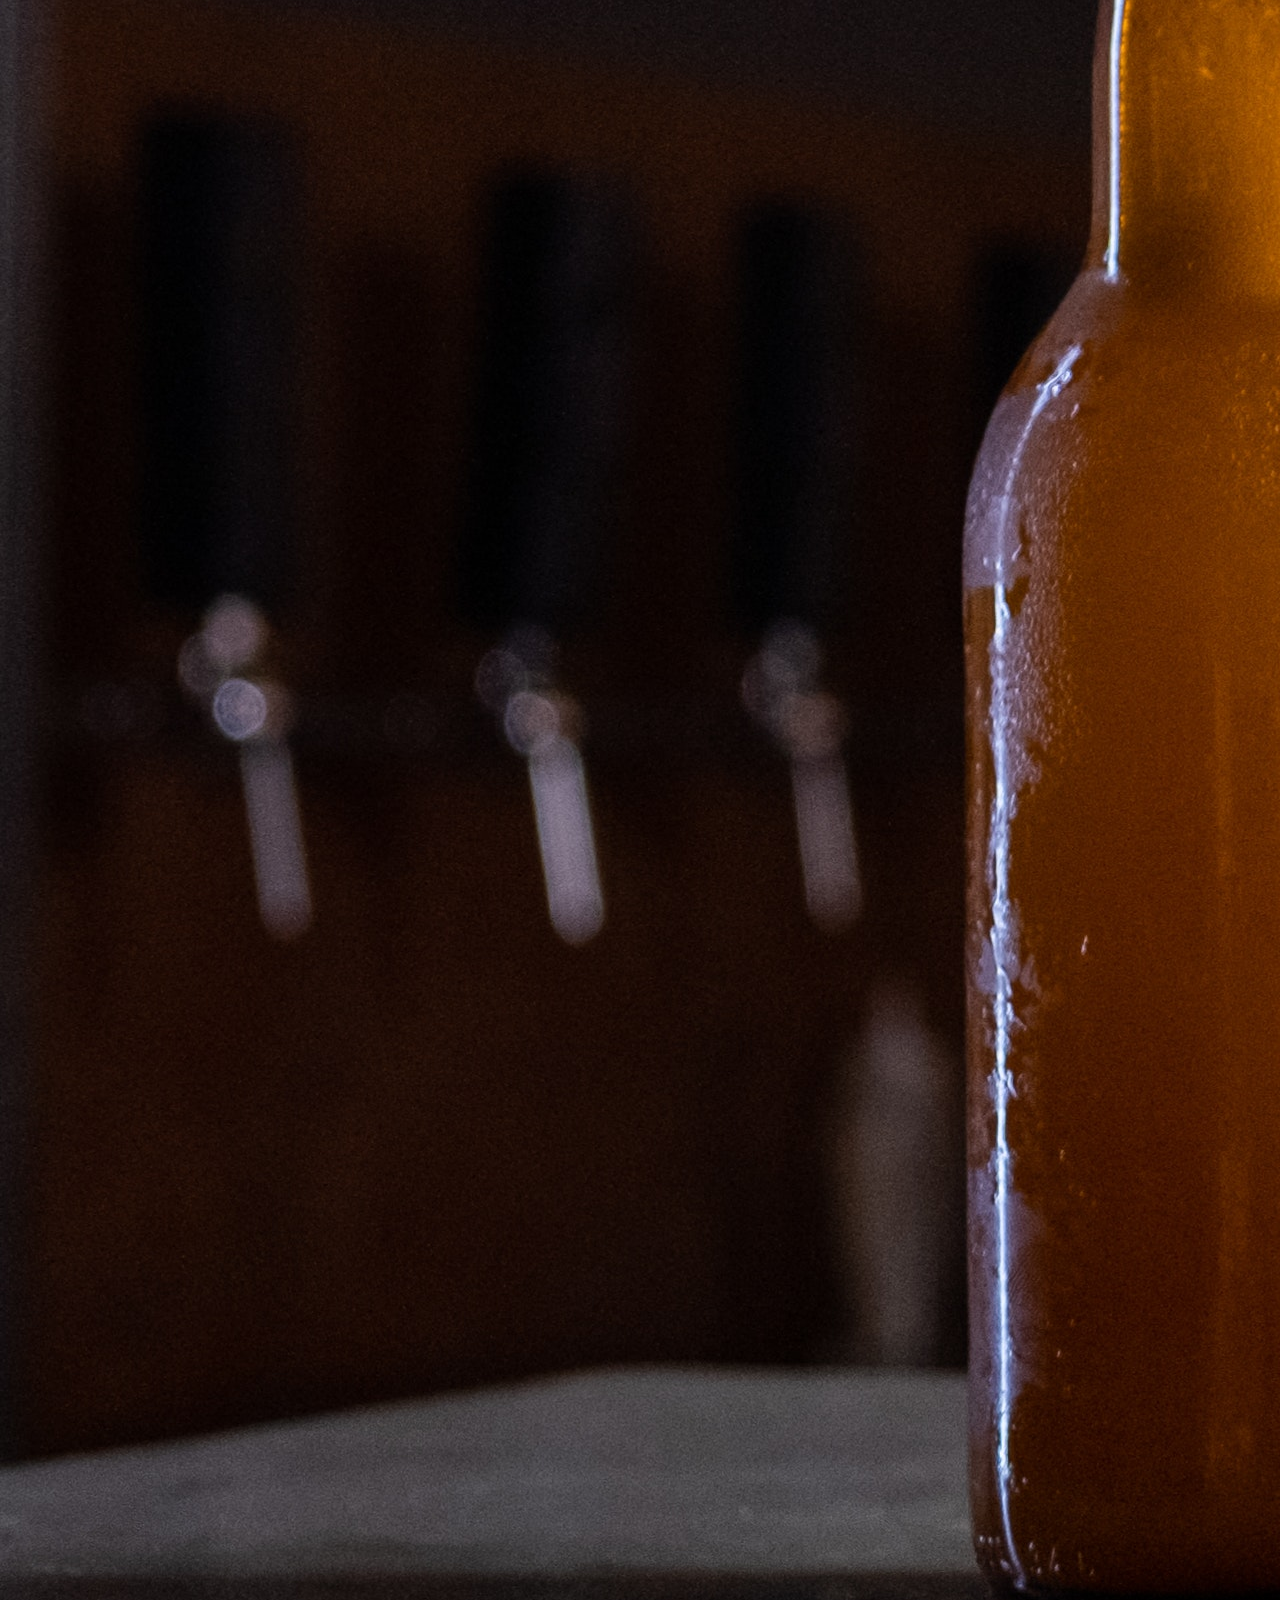
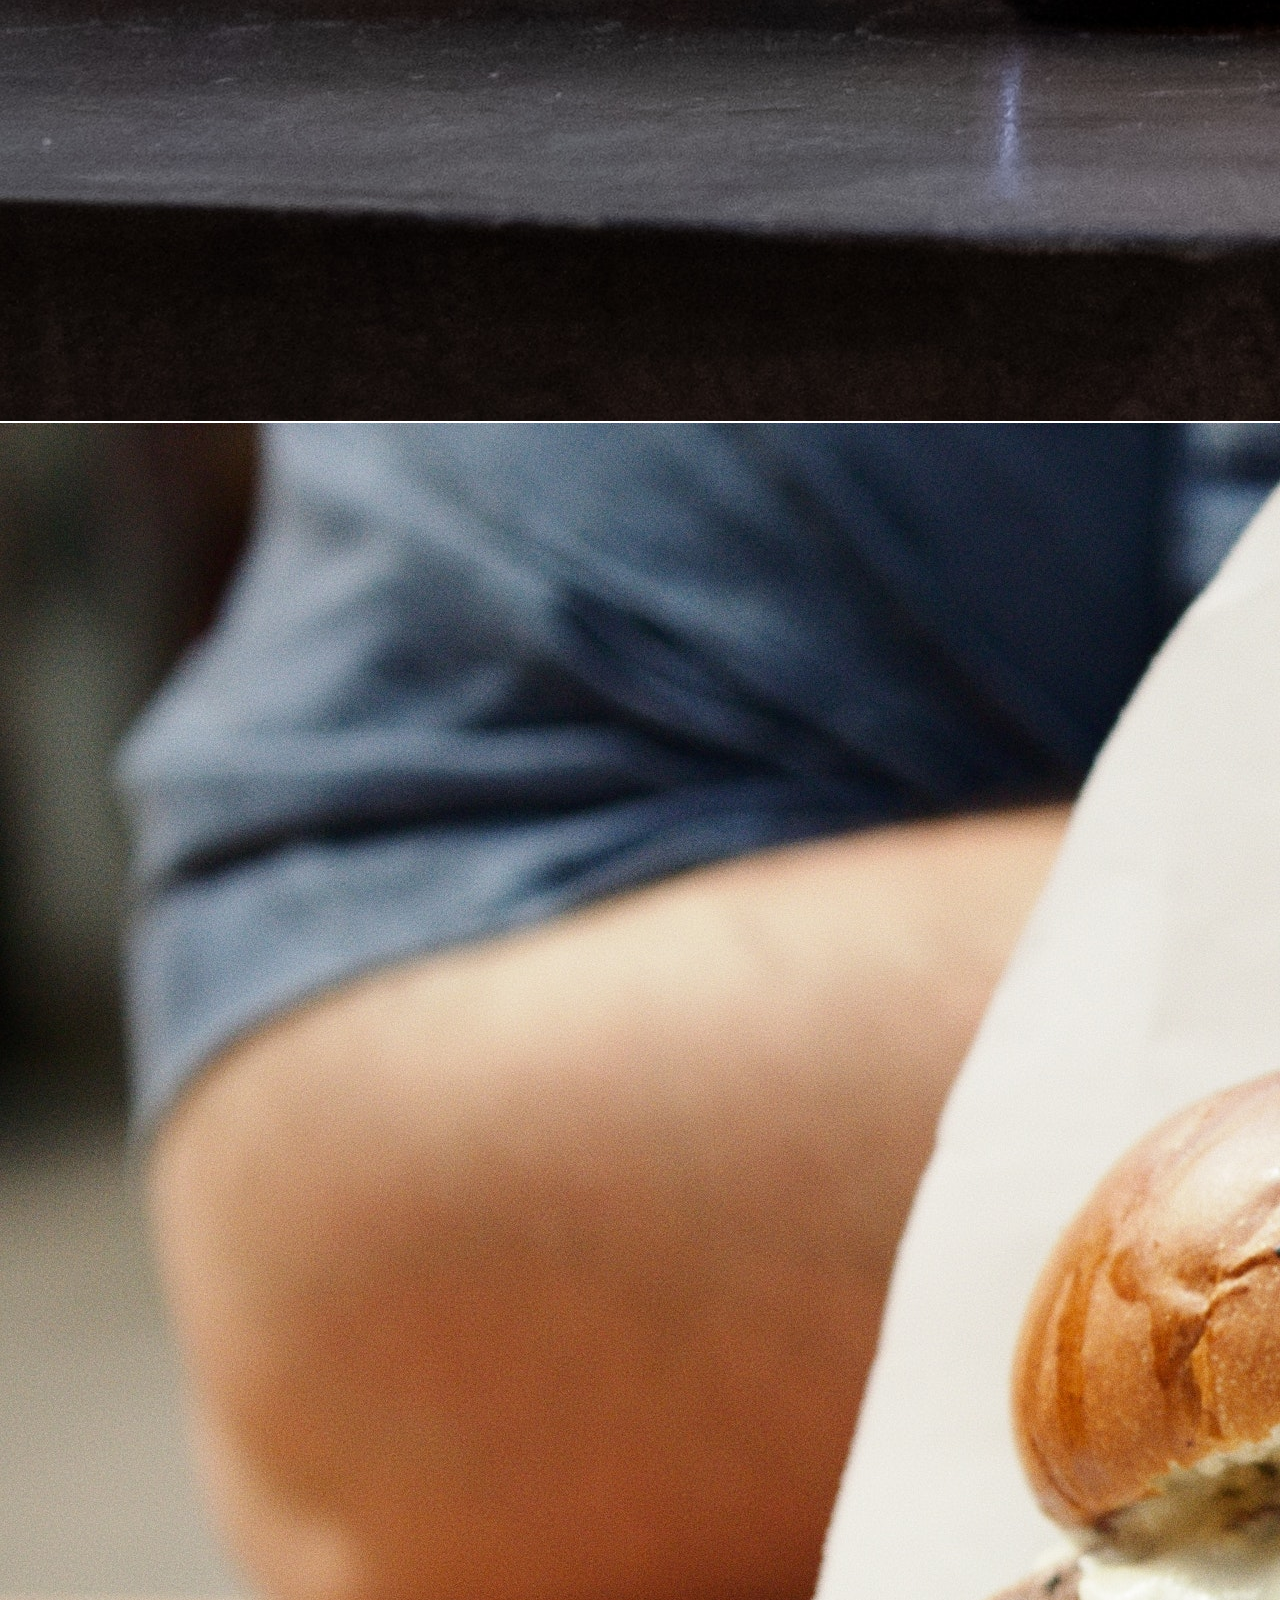
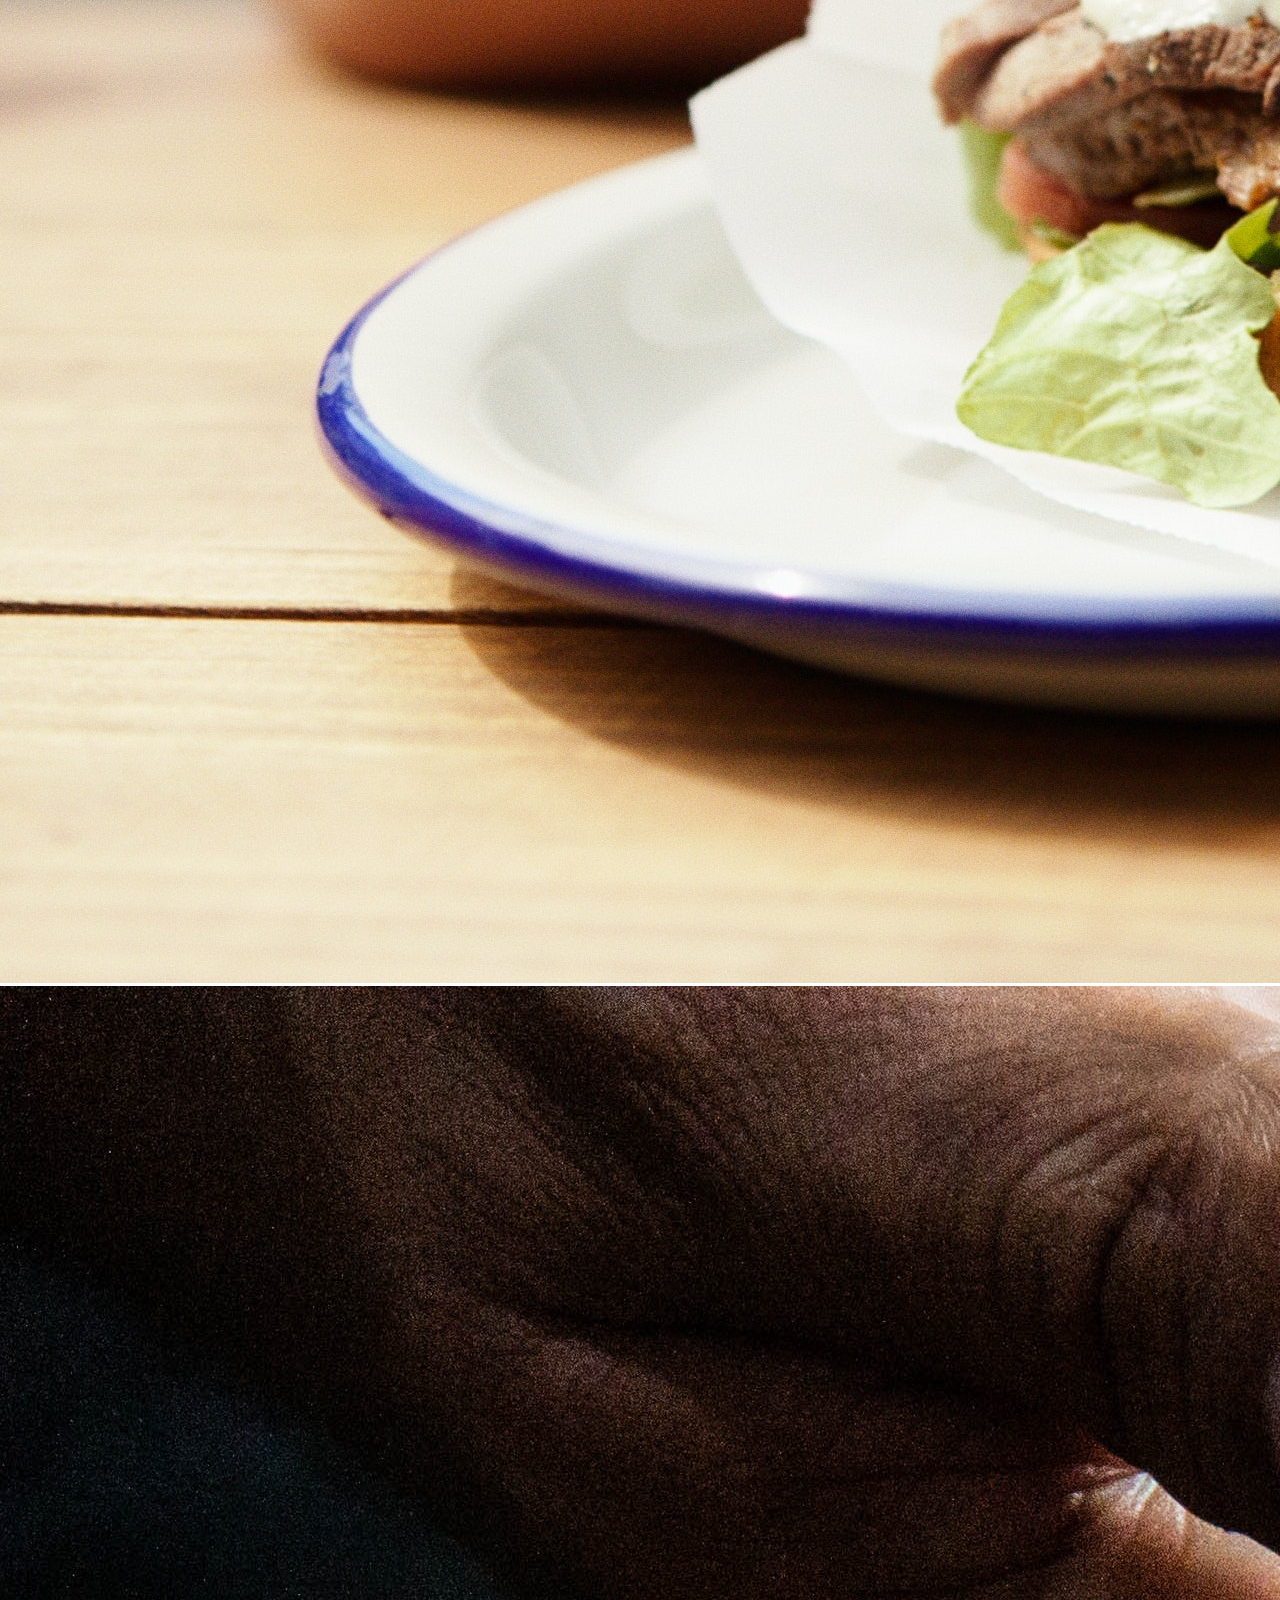
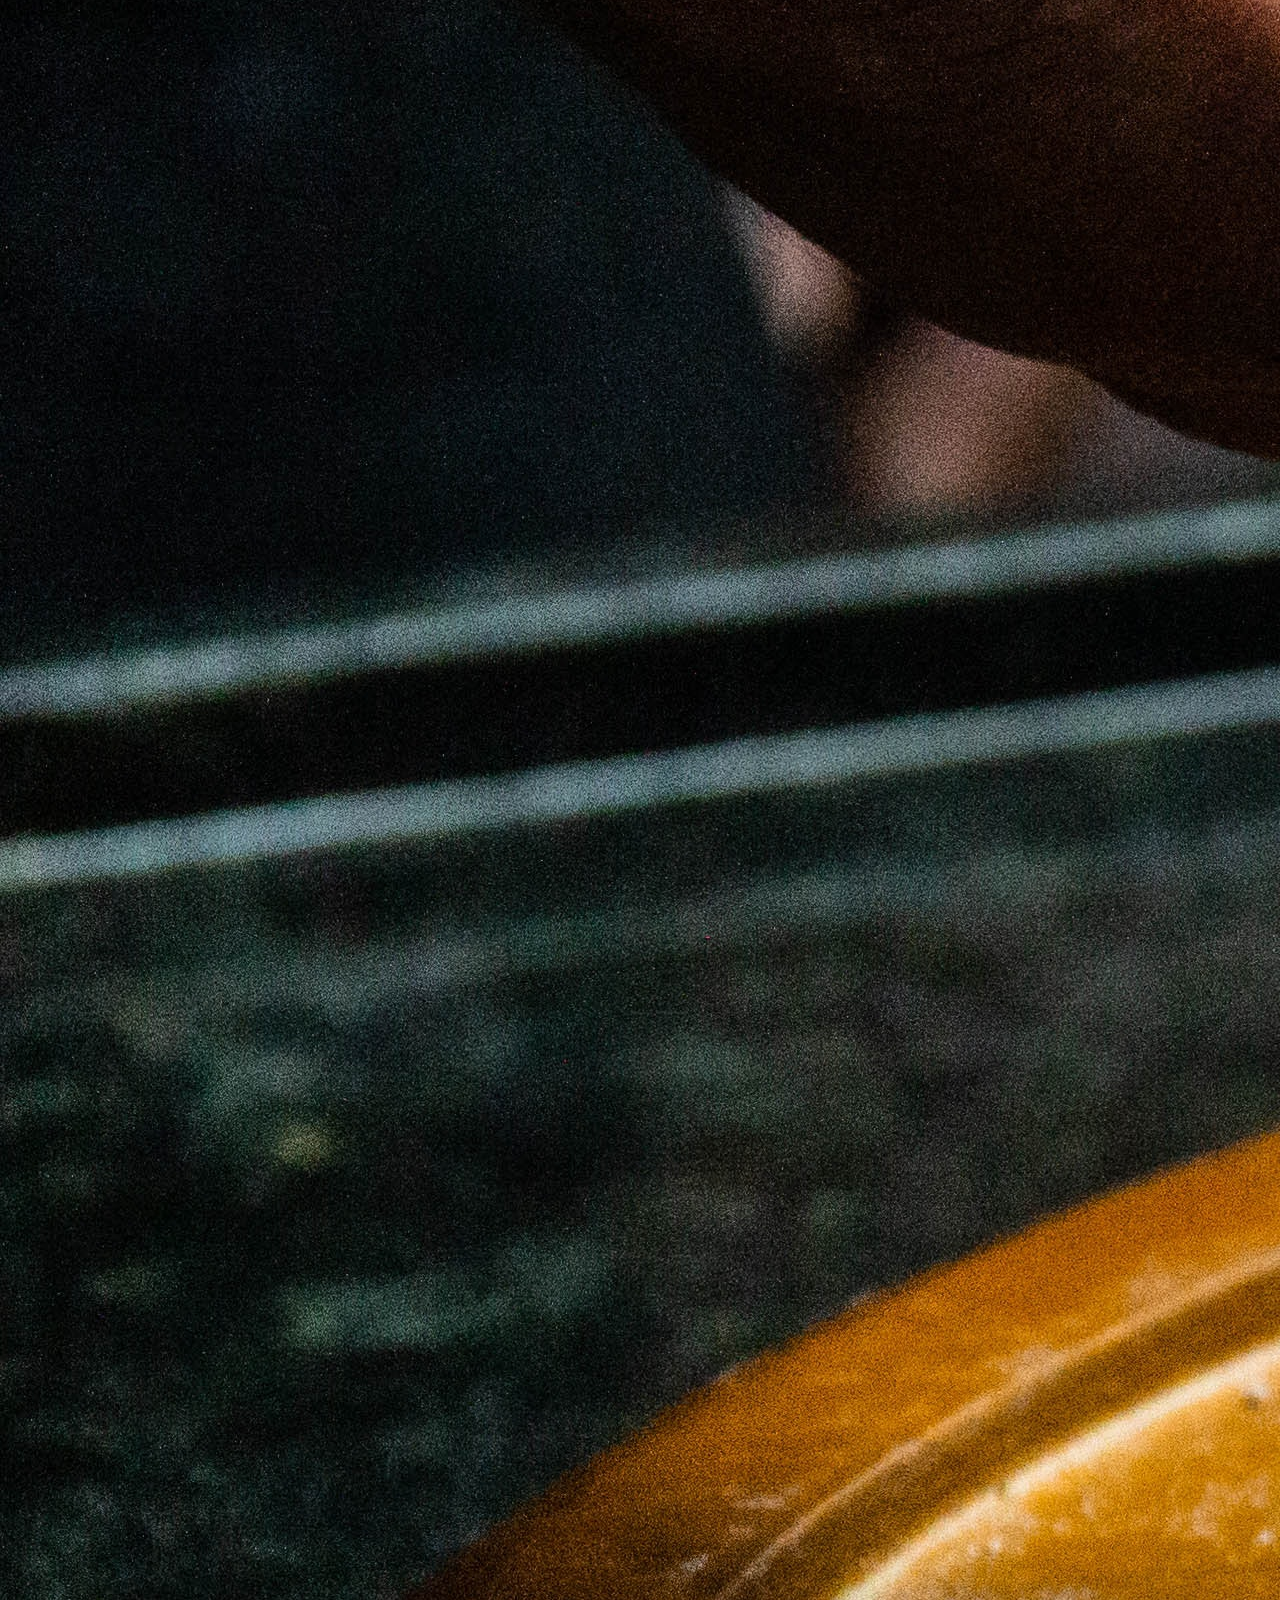
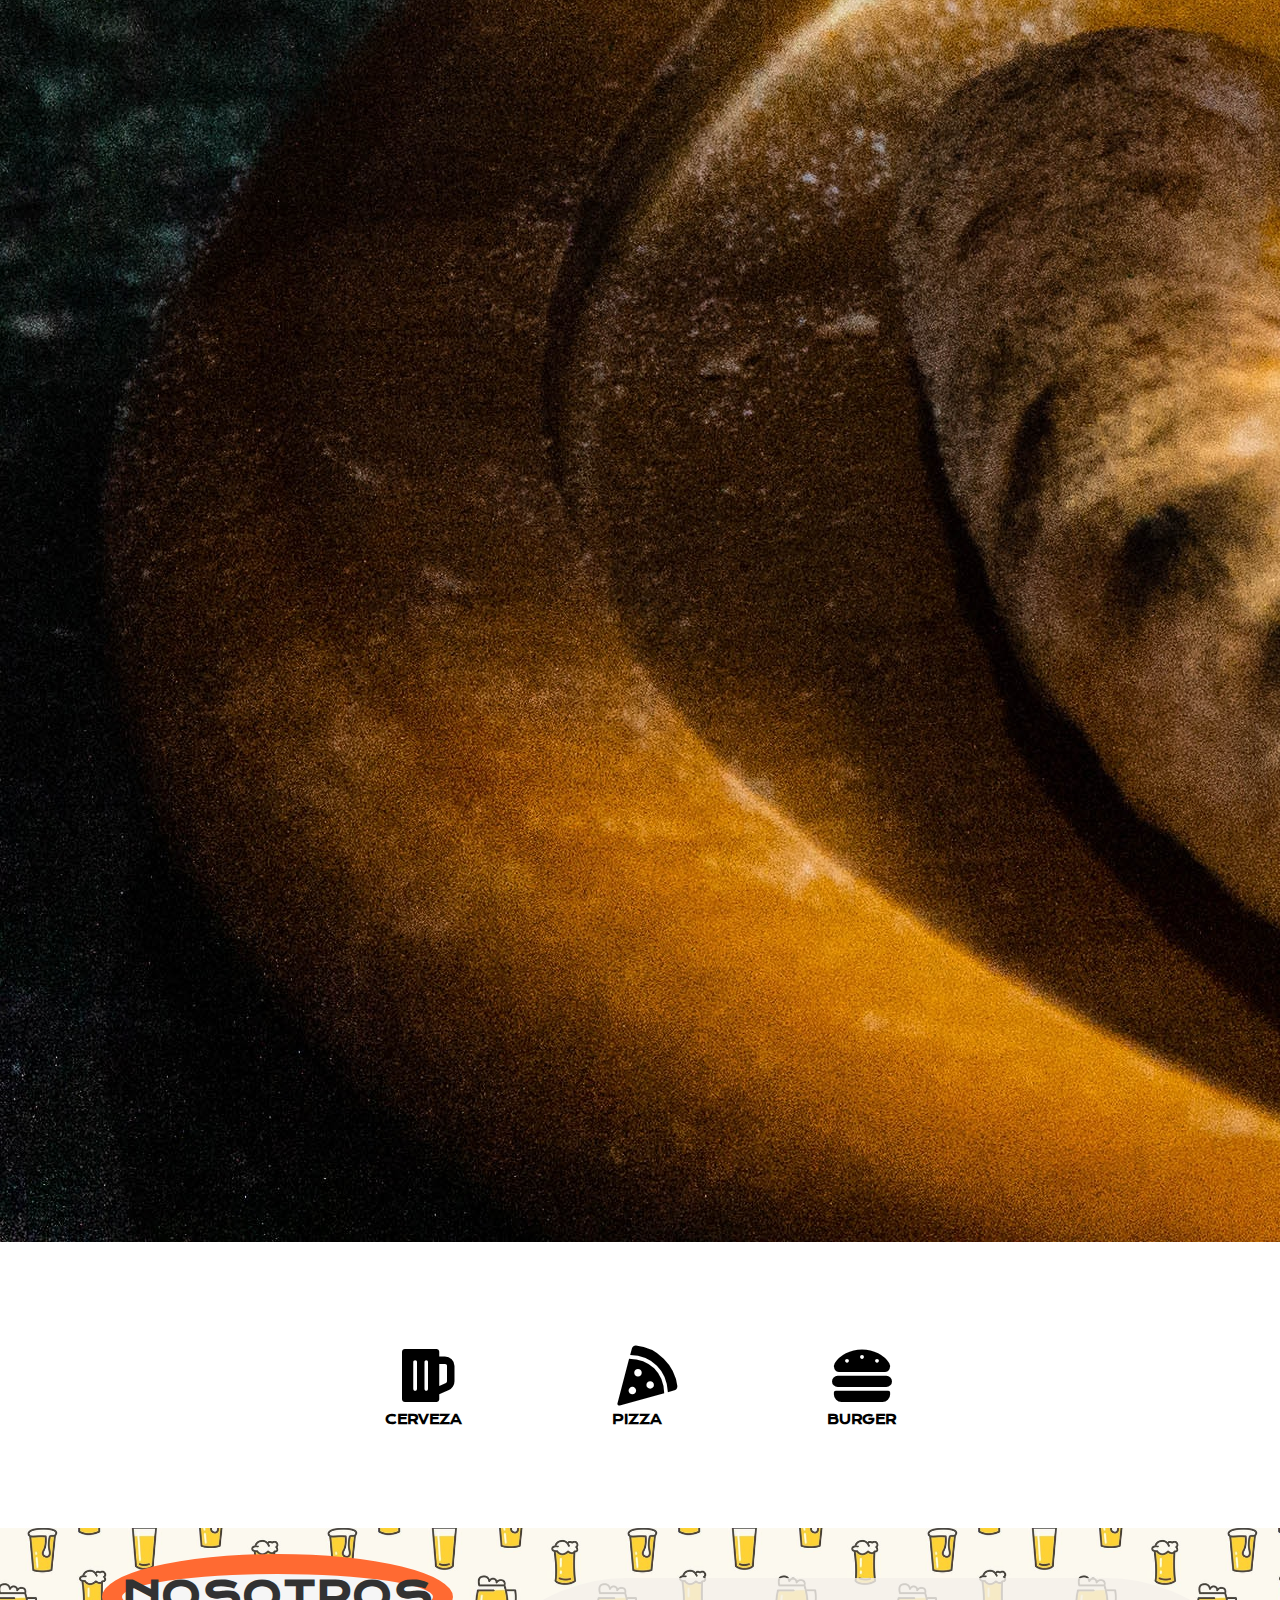
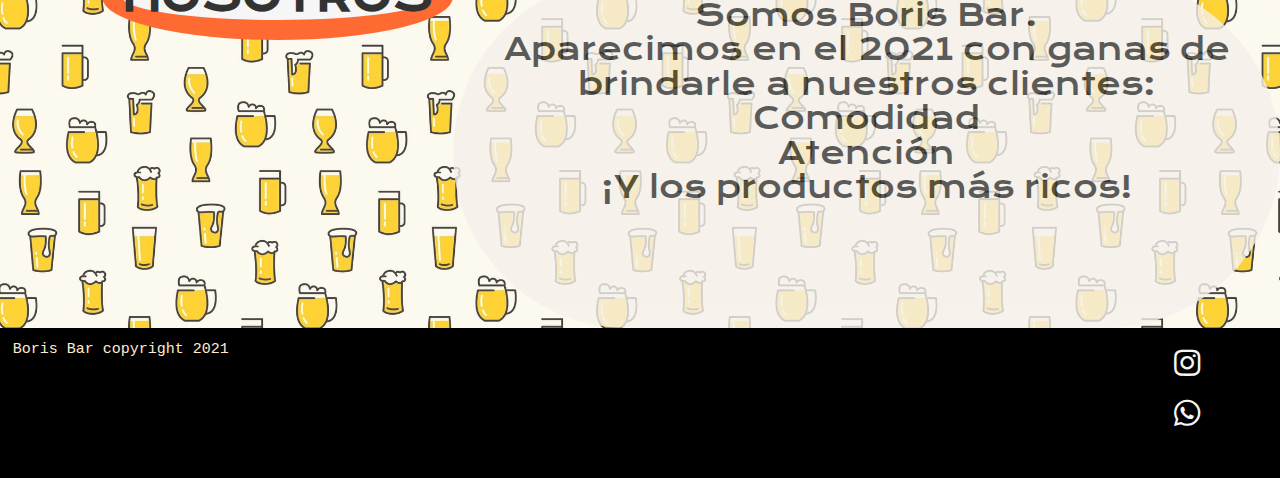
==== commit 18ec332e: "cambio" ====
--- a/index.html
+++ b/index.html
@@ -20,7 +20,7 @@
 
    
     <header>
-        <img id="logo" class="animate__animated animate__zoomIn" src="./logoi.png" alt="LOGO" height="150" width="150">
+        <a href="mai"><img id="logo" class="animate__animated animate__zoomIn" src="./logoi.png" alt="LOGO" height="150" width="150"></a>
         <nav class="nav">
 
                 <a class="nosot" href="#nosotros">Nosotros</a>  
@@ -38,10 +38,10 @@
             <img src="./img/banner6.jpg" class="d-block w-100" alt="banner">
           </div>
           <div class="carousel-item">
-            <img src="./img/banner2.png" class="d-block w-100" alt="banner2">
+            <img src="./img/banner7.jpg" class="d-block w-100" alt="banner2">
           </div>
           <div class="carousel-item">
-            <img src="./img/banner3.png" class="d-block w-100" alt="benner3">
+            <img src="./img/banner8.jpg" class="d-block w-100" alt="benner3">
           </div>
         </div>
       </div>
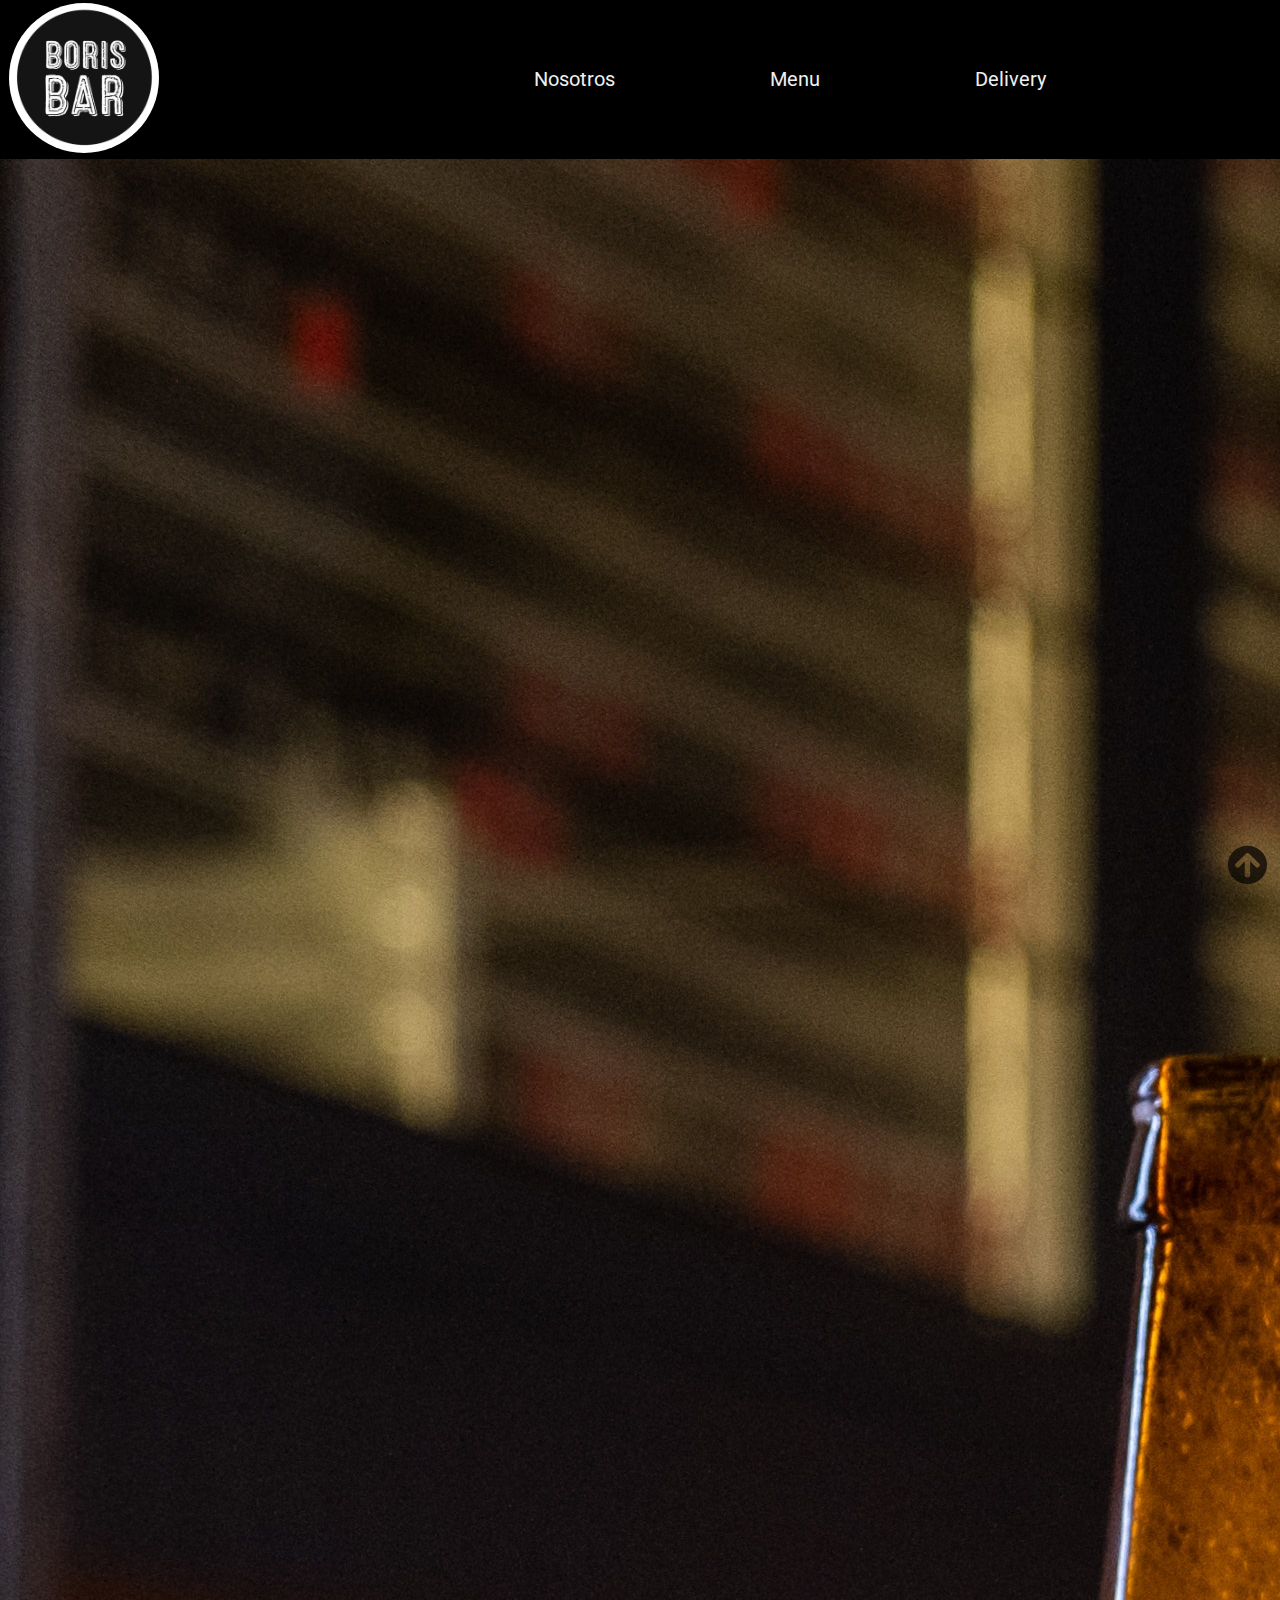
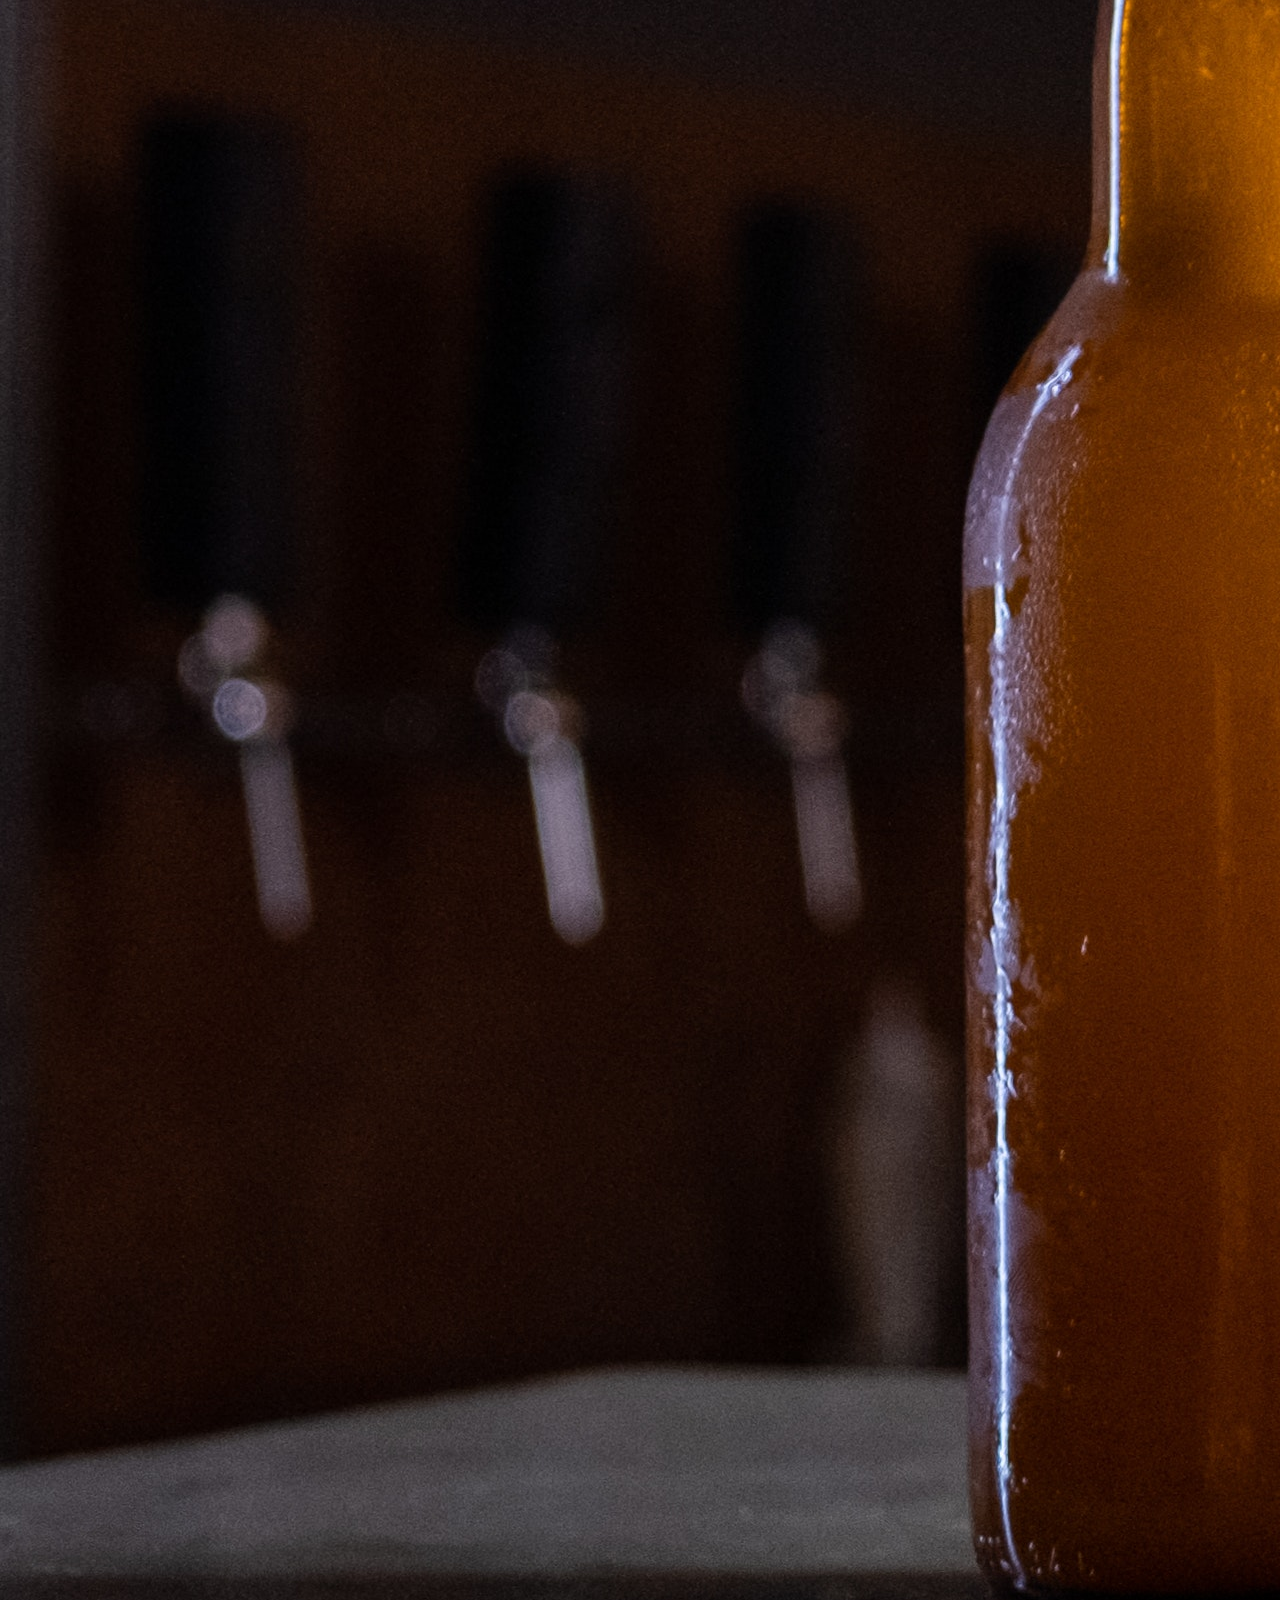
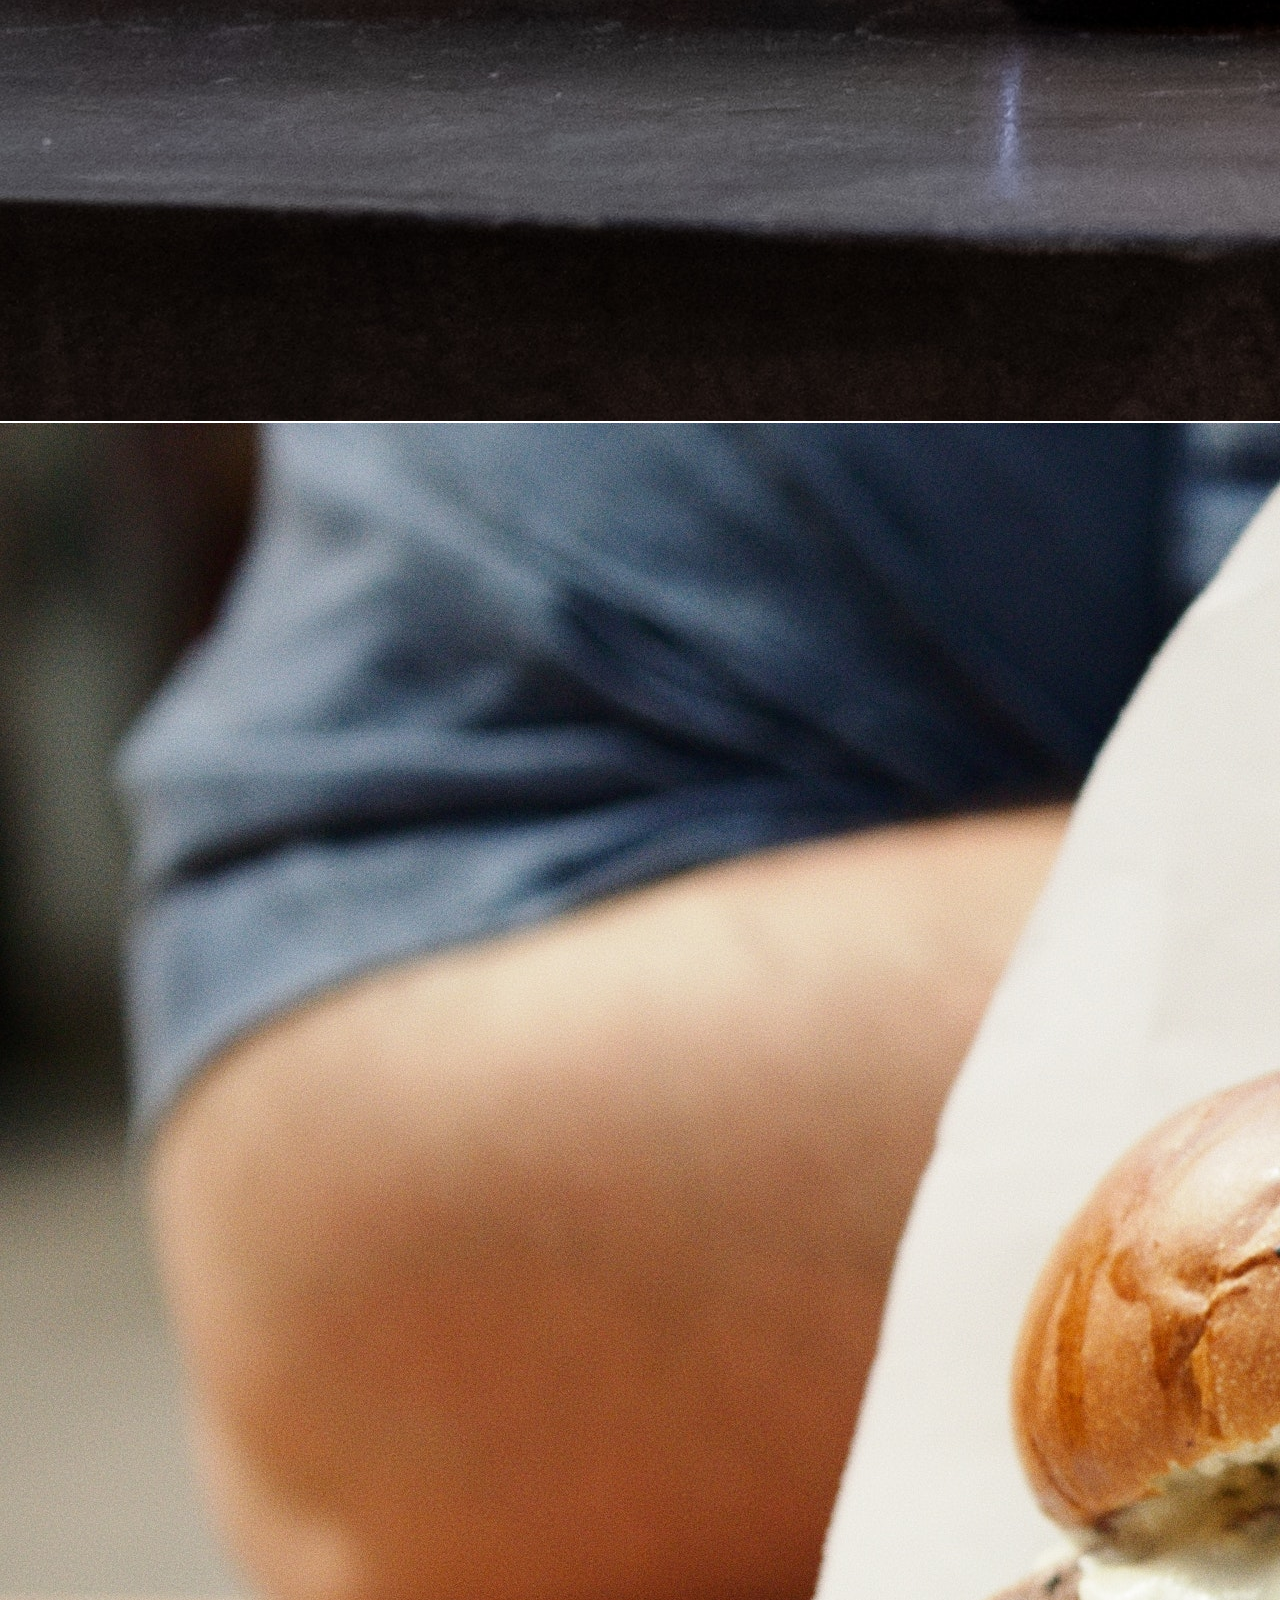
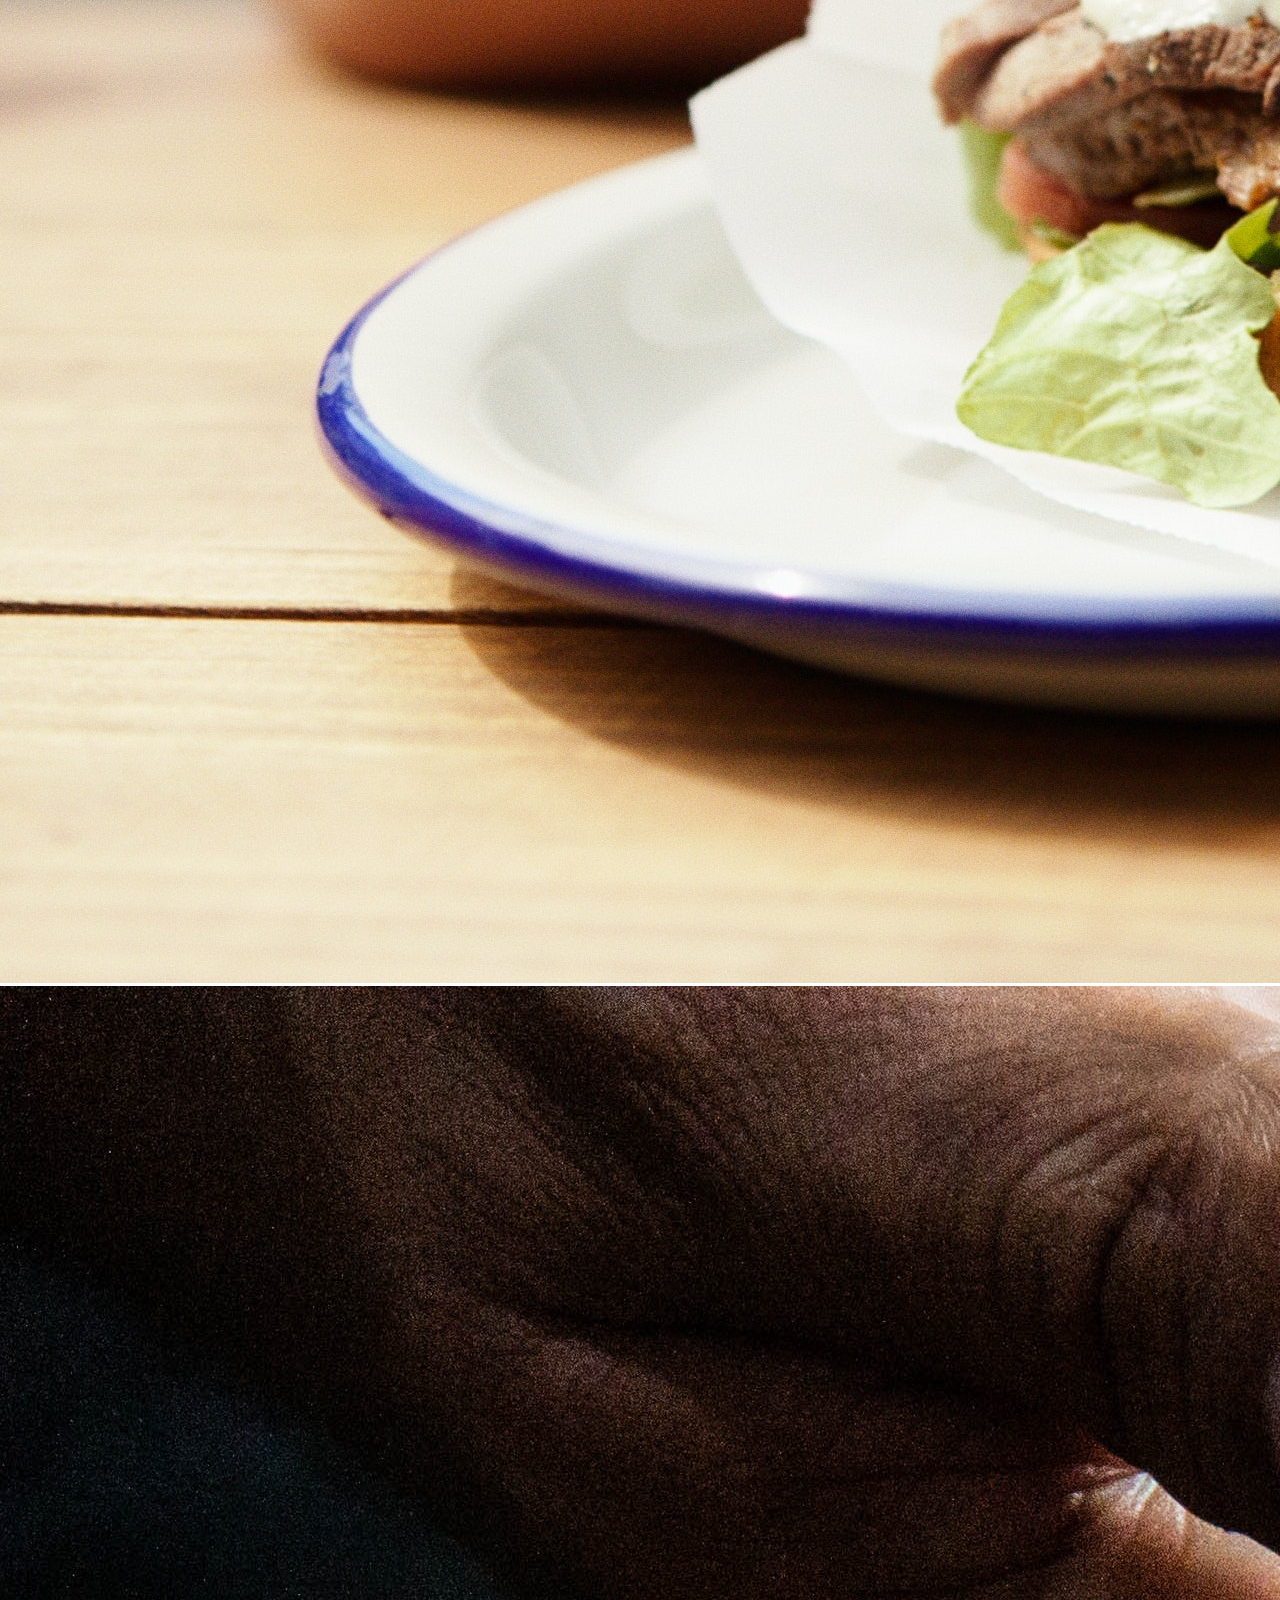
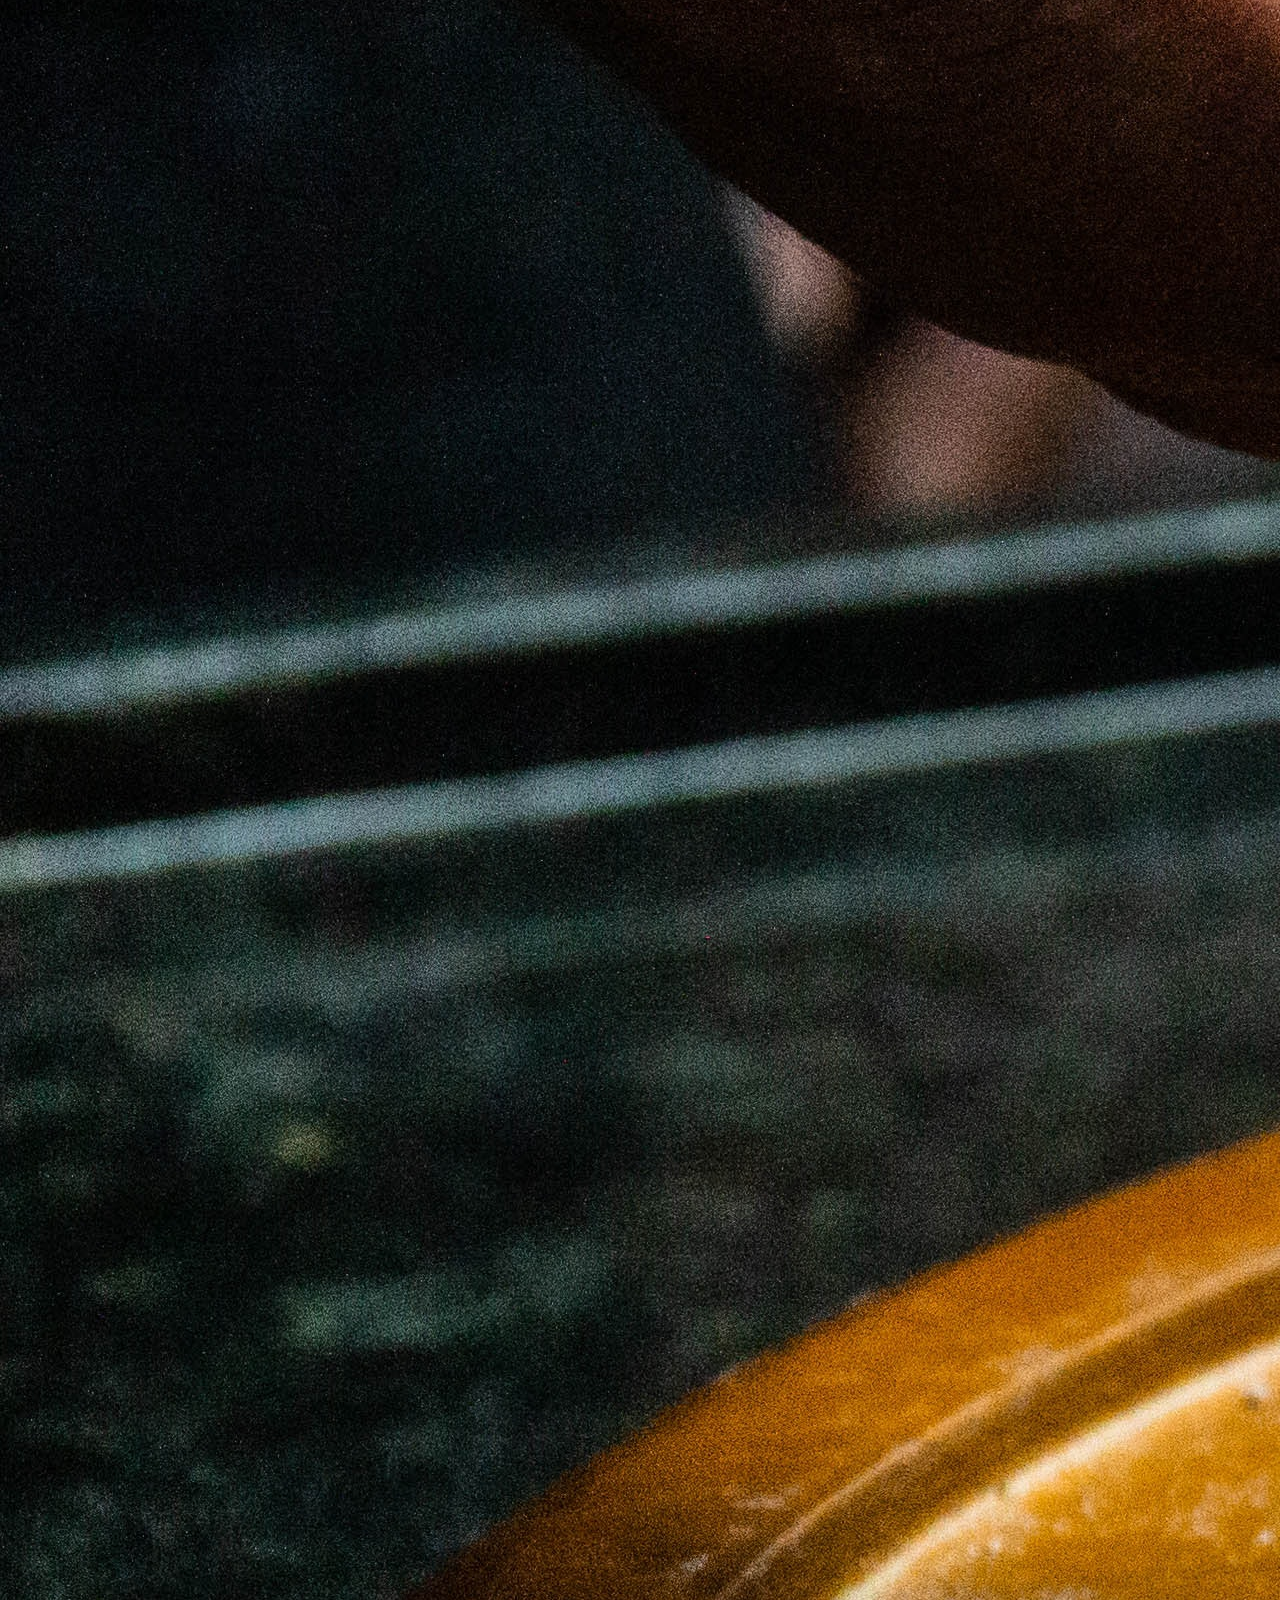
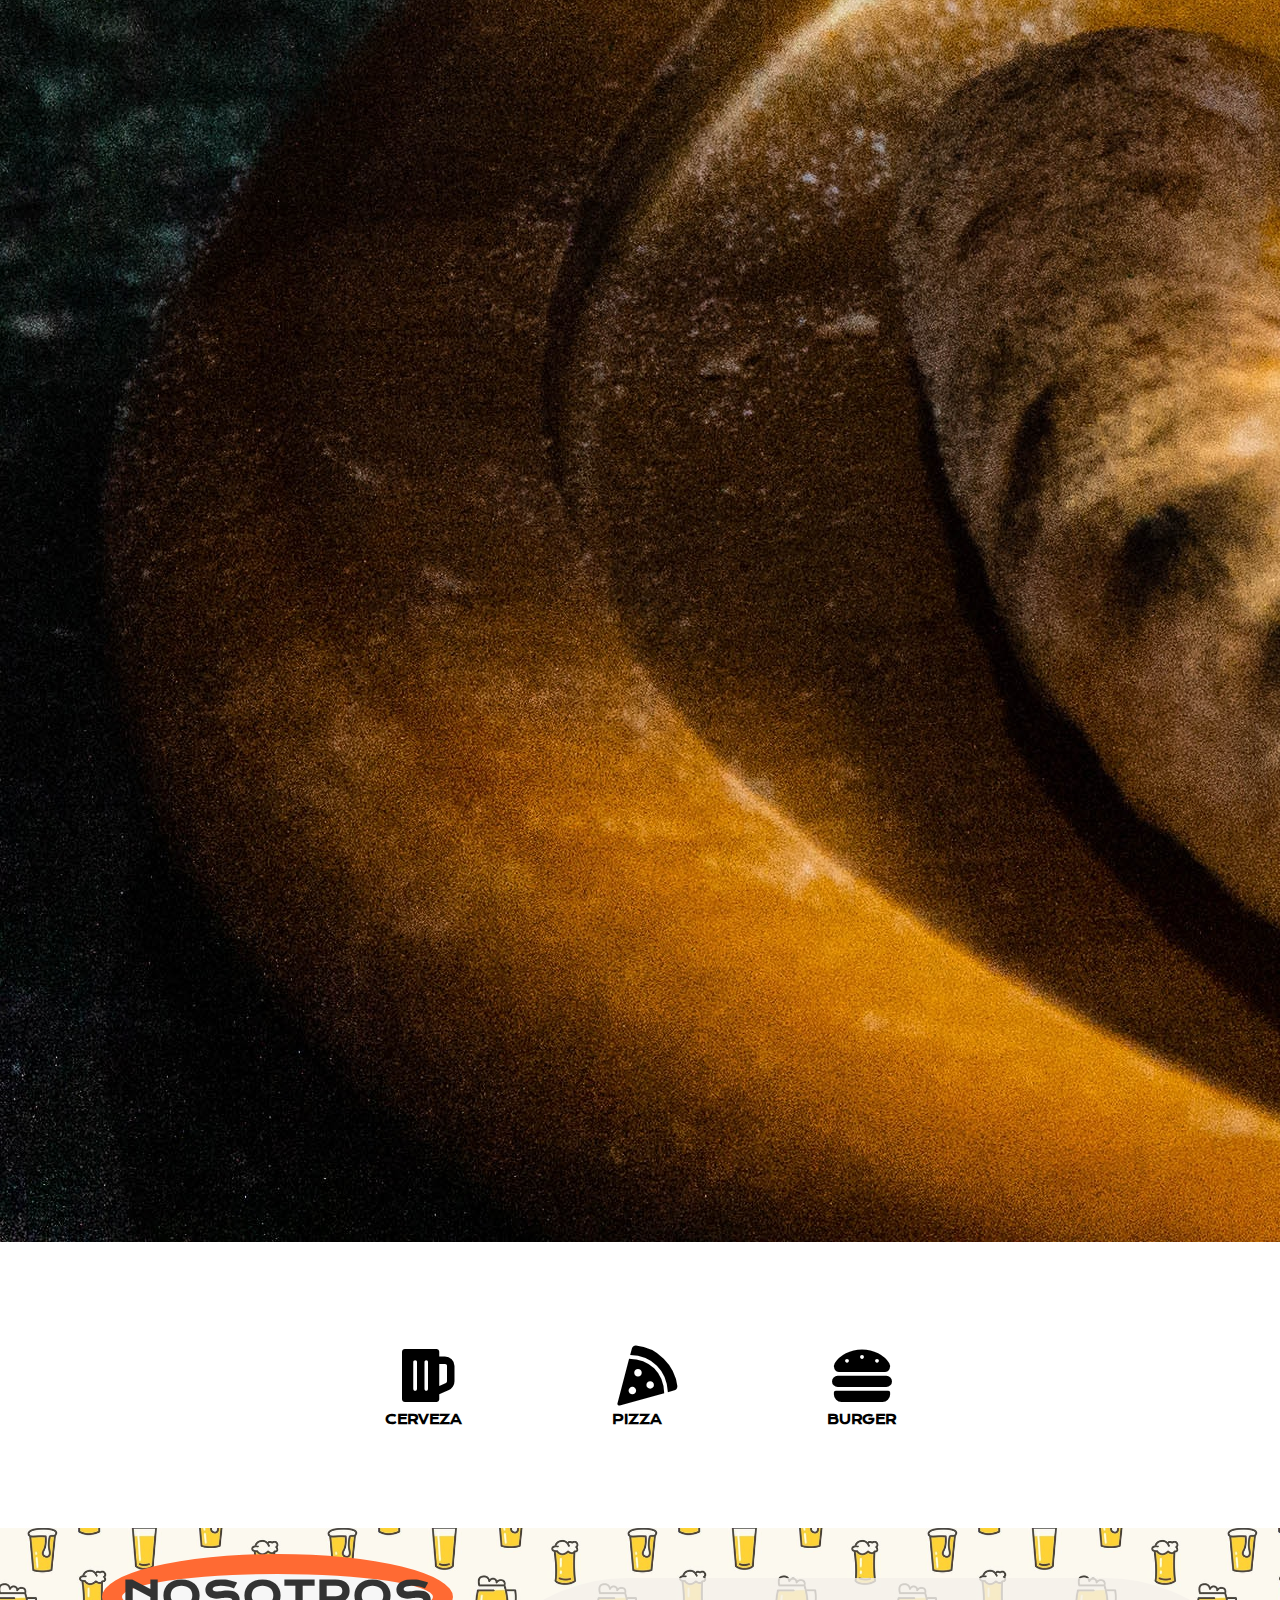
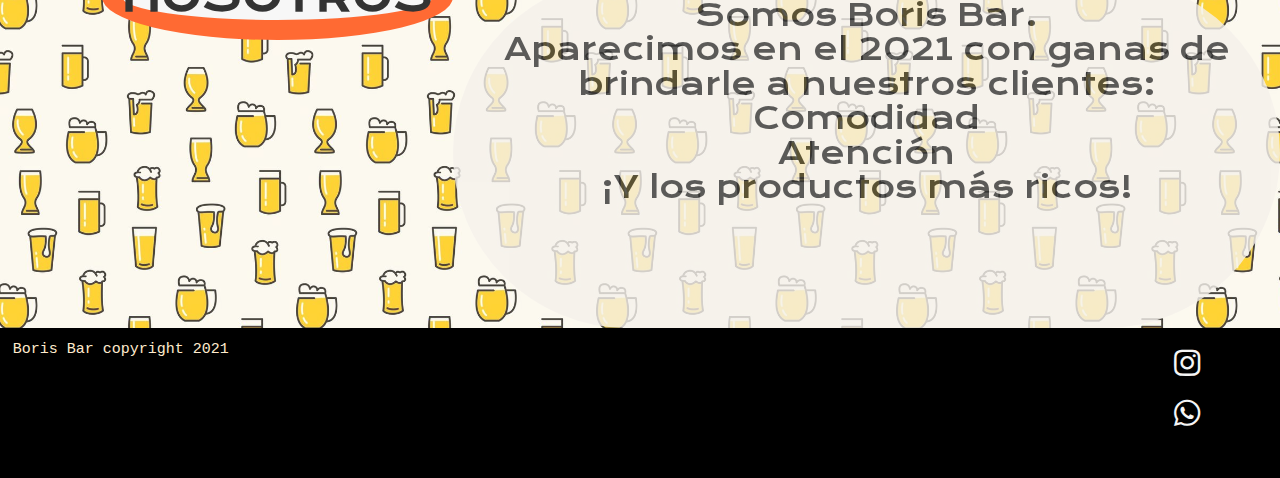
==== commit cacb66c3: "cambios" ====
--- a/index.html
+++ b/index.html
@@ -15,6 +15,7 @@
     <link href="https://fonts.googleapis.com/css2?family=Krona+One&family=Roboto:wght@100;300&display=swap" rel="stylesheet">  
     <link rel="icon" href="./logoico.ico" type="icon">
     <link rel="stylesheet" href="./index.css">
+    <link rel="stylesheet" href="index.js">
 </head>
 <body>
 
@@ -31,6 +32,11 @@
 
        
     </header>
+
+    <div id="boton" class="botonarriba">
+        
+        <a href="#top"><i class="fas fa-arrow-circle-up"></i></a>
+    </div>
 
     <div id="carouselExampleSlidesOnly" class="carousel slide" data-bs-ride="carousel">
         <div class="carousel-inner">
--- a/index.css
+++ b/index.css
@@ -31,6 +31,26 @@
 @media screen and (max-width:600px) {
     #logo {height: 15%;
             width: 15%;}
+}
+
+.botonarriba {
+    
+    position: fixed;
+    right: 1%;
+    bottom: 1rem;
+    display: inline-block;
+    opacity: 0.7;
+}
+  
+   
+.botonarriba a {
+
+    font-size: 4rem;
+    color: black;
+}
+
+.botonarriba a:hover{
+color: orangered;
 }
 
 
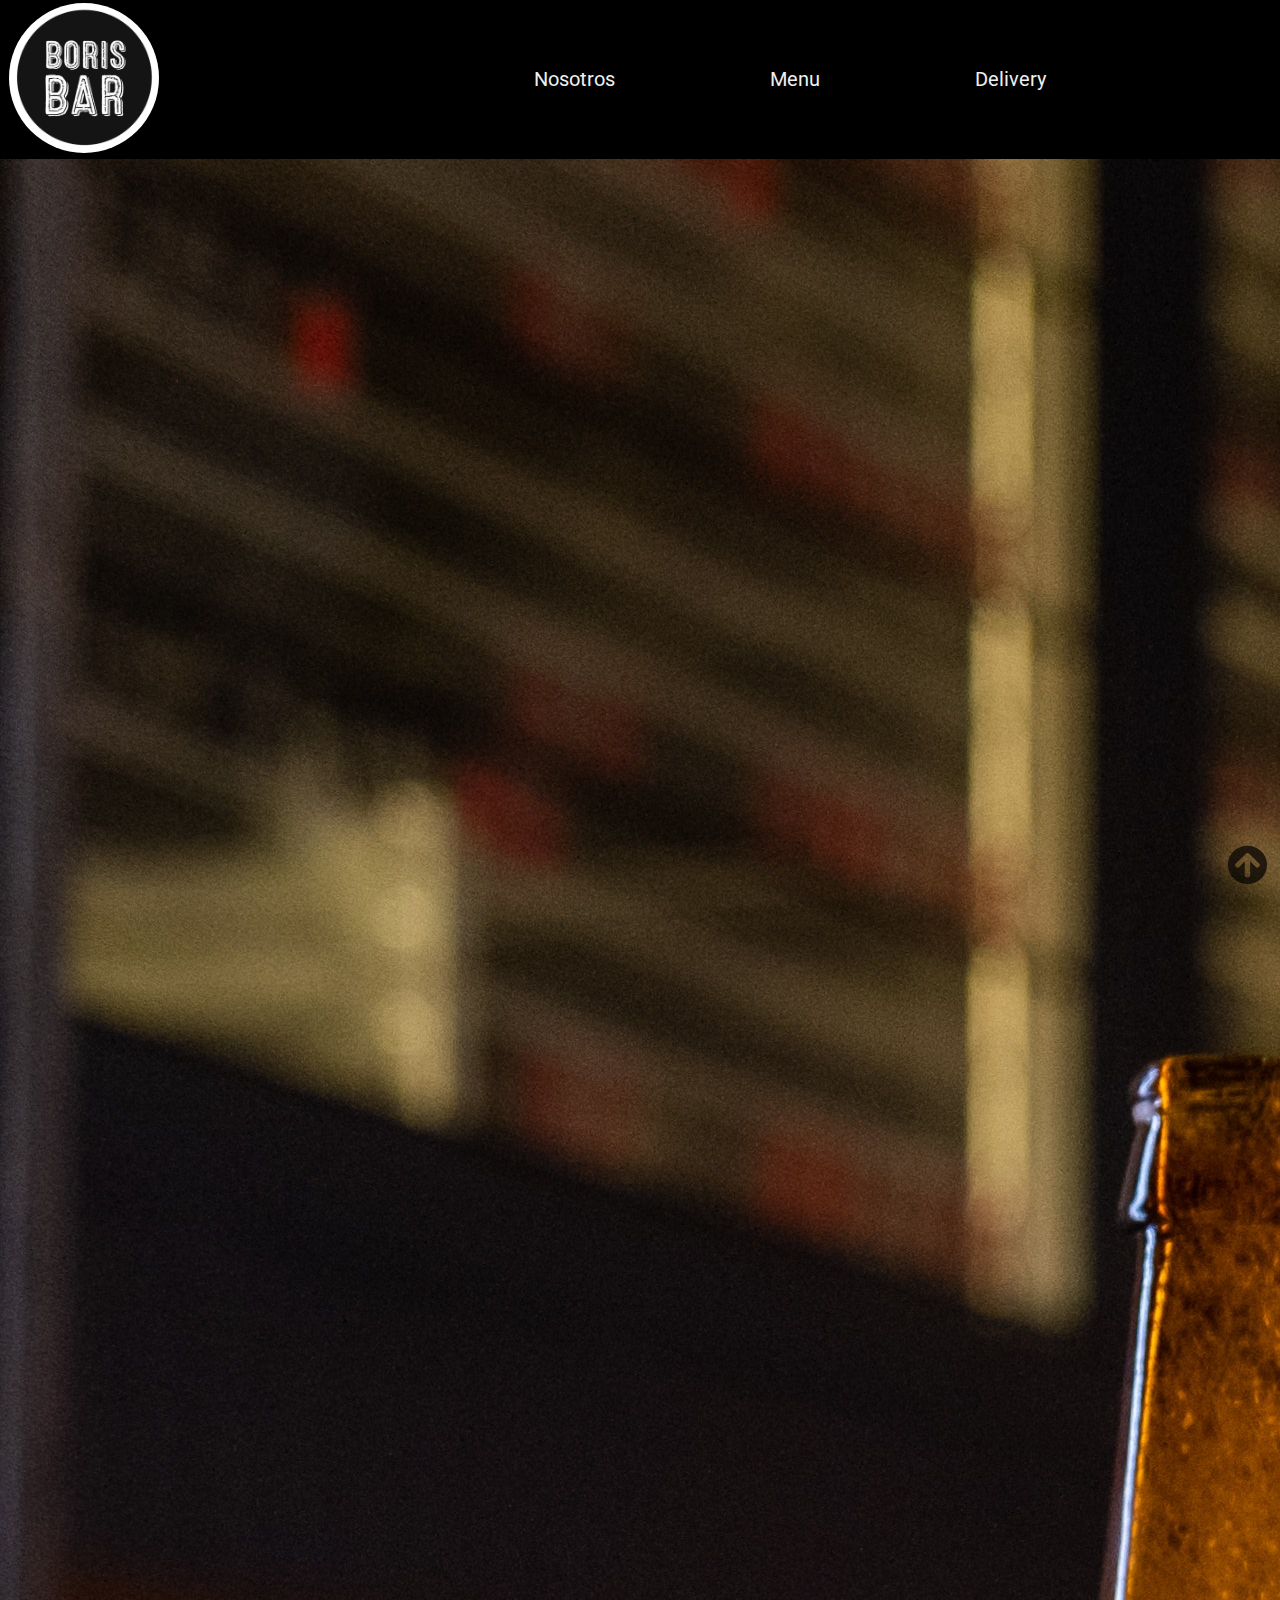
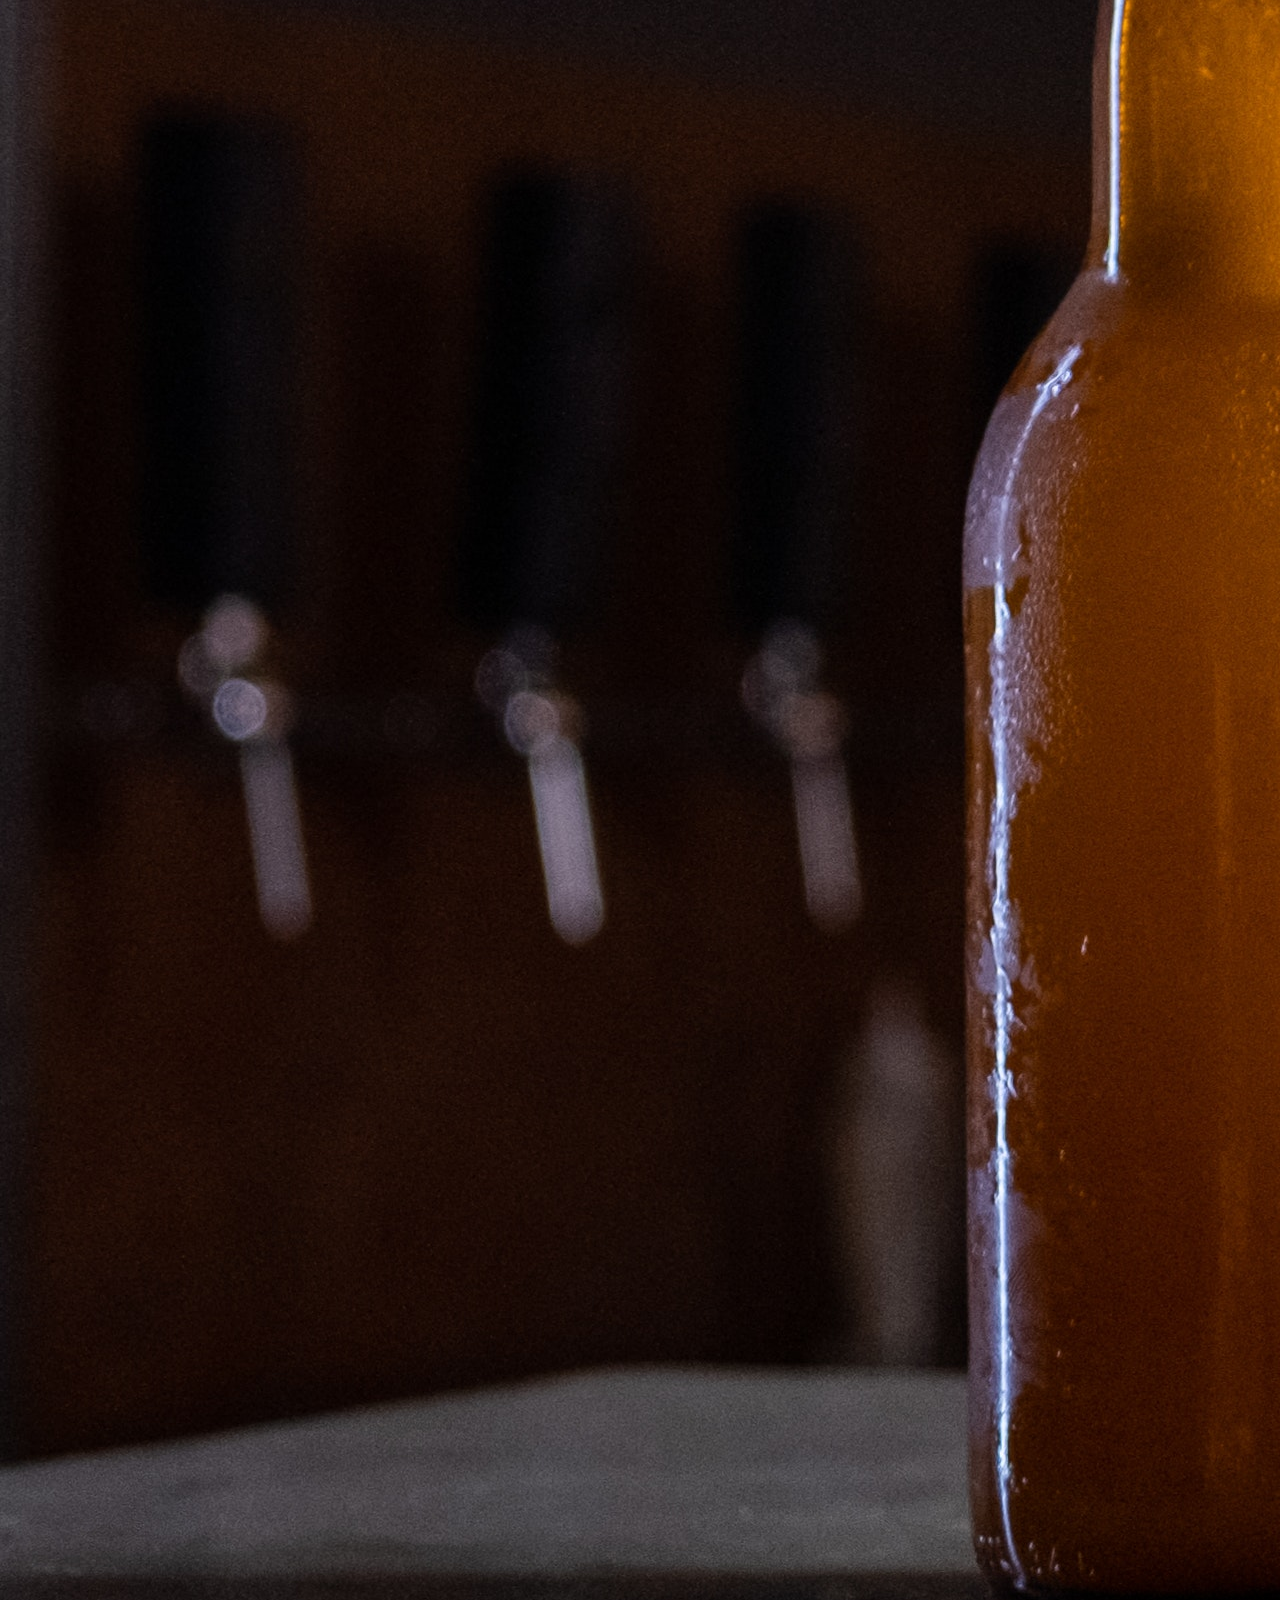
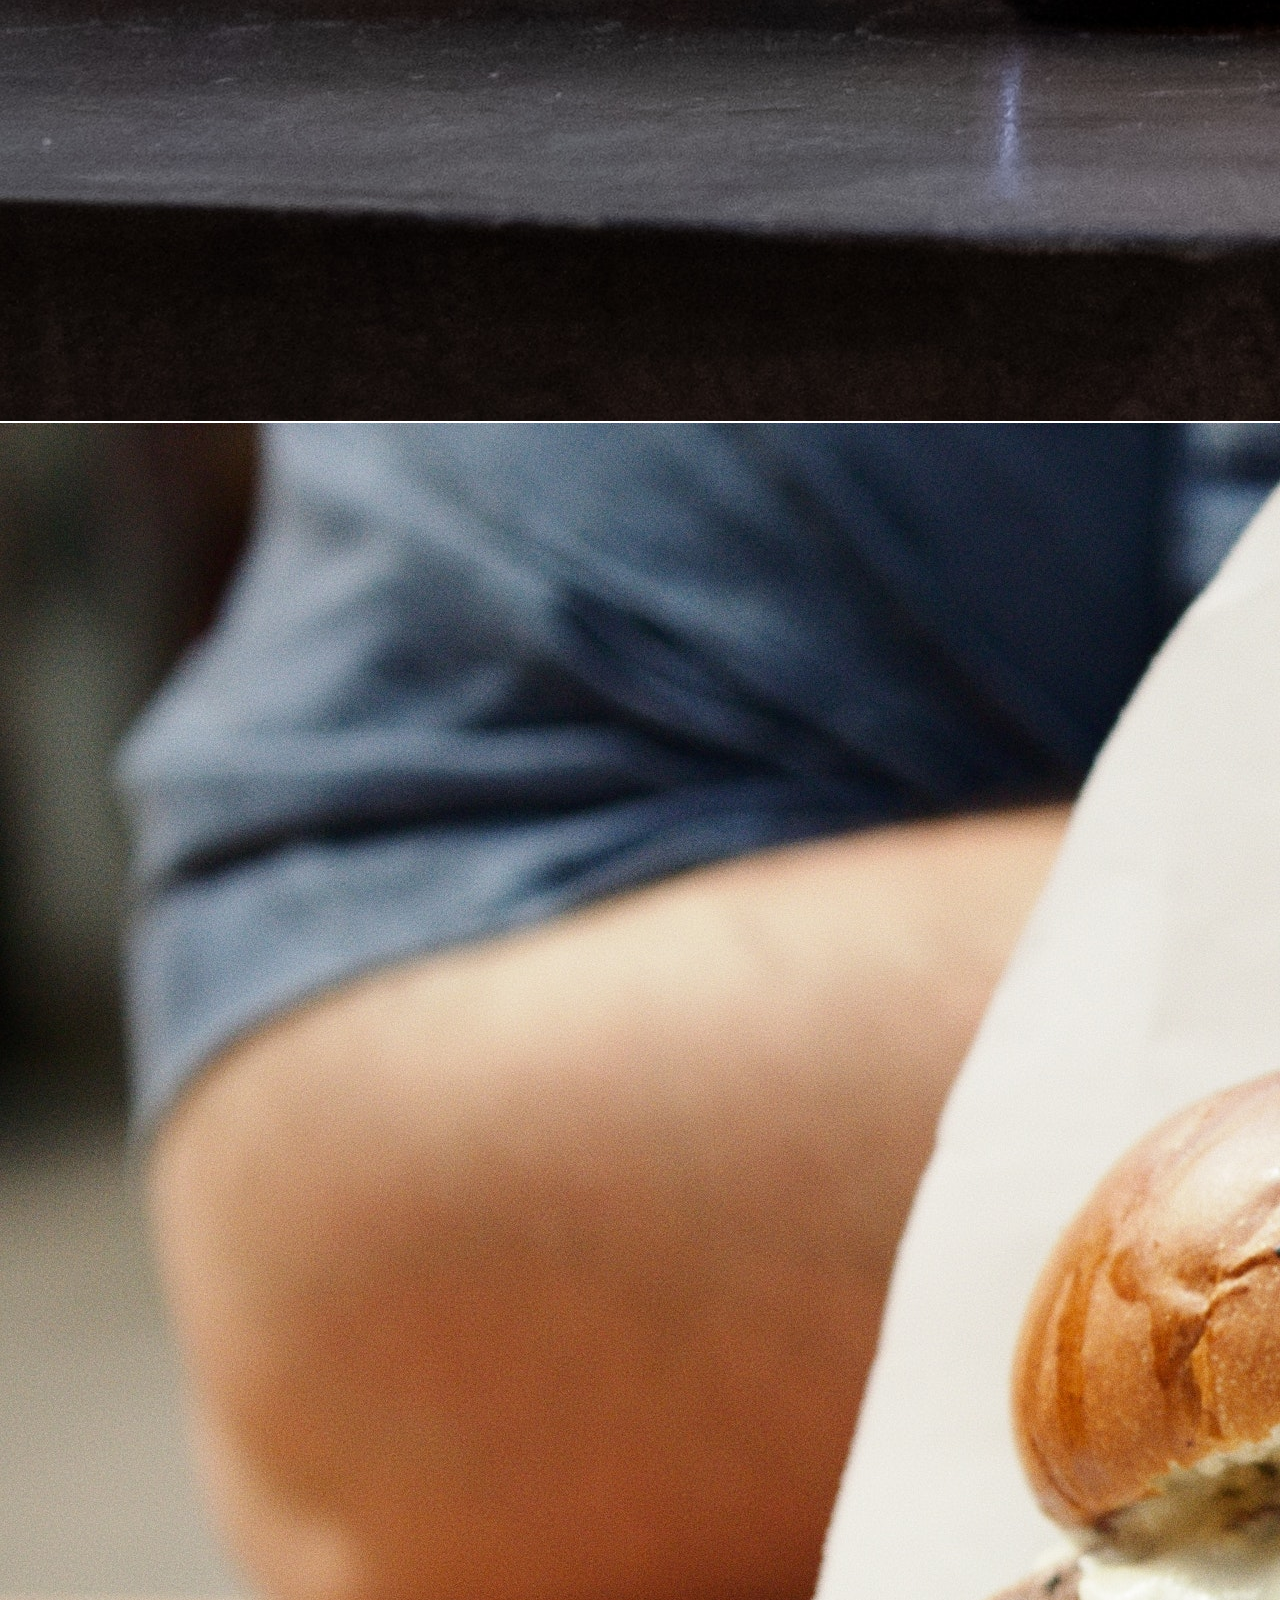
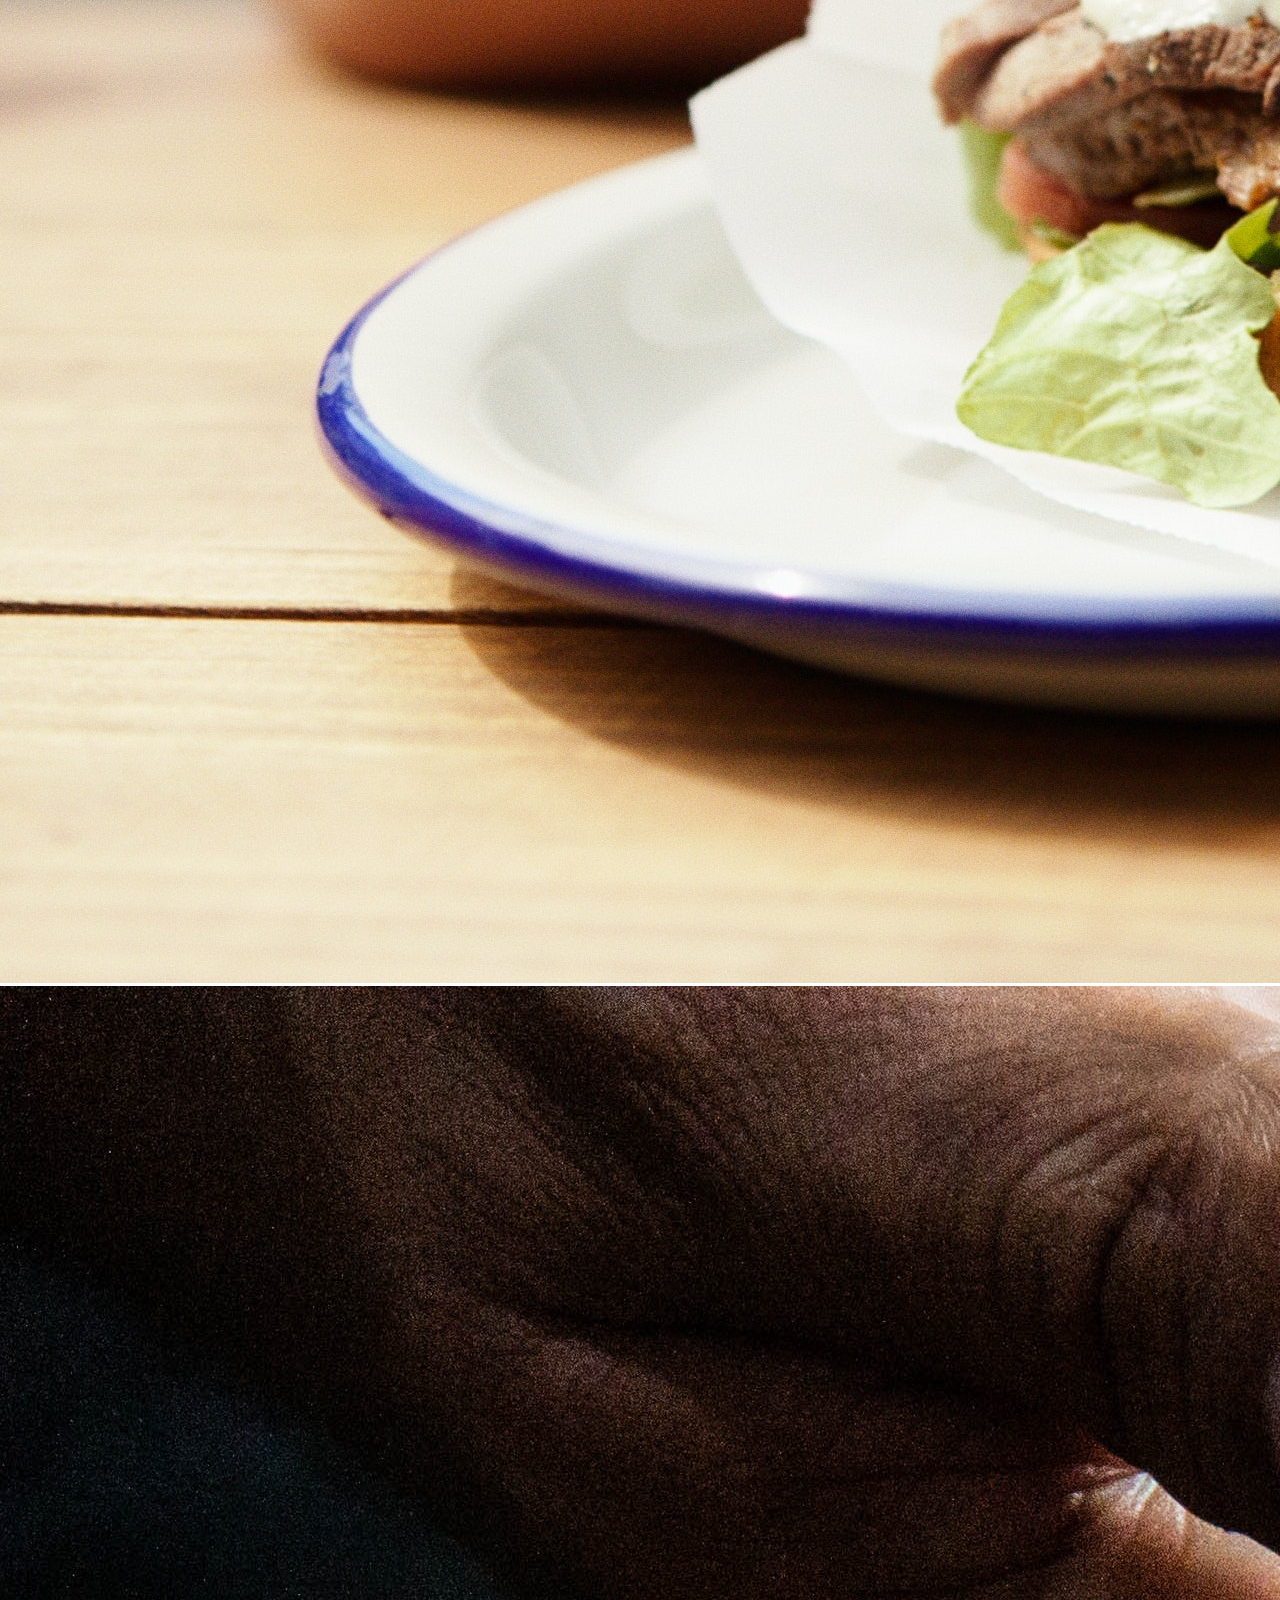
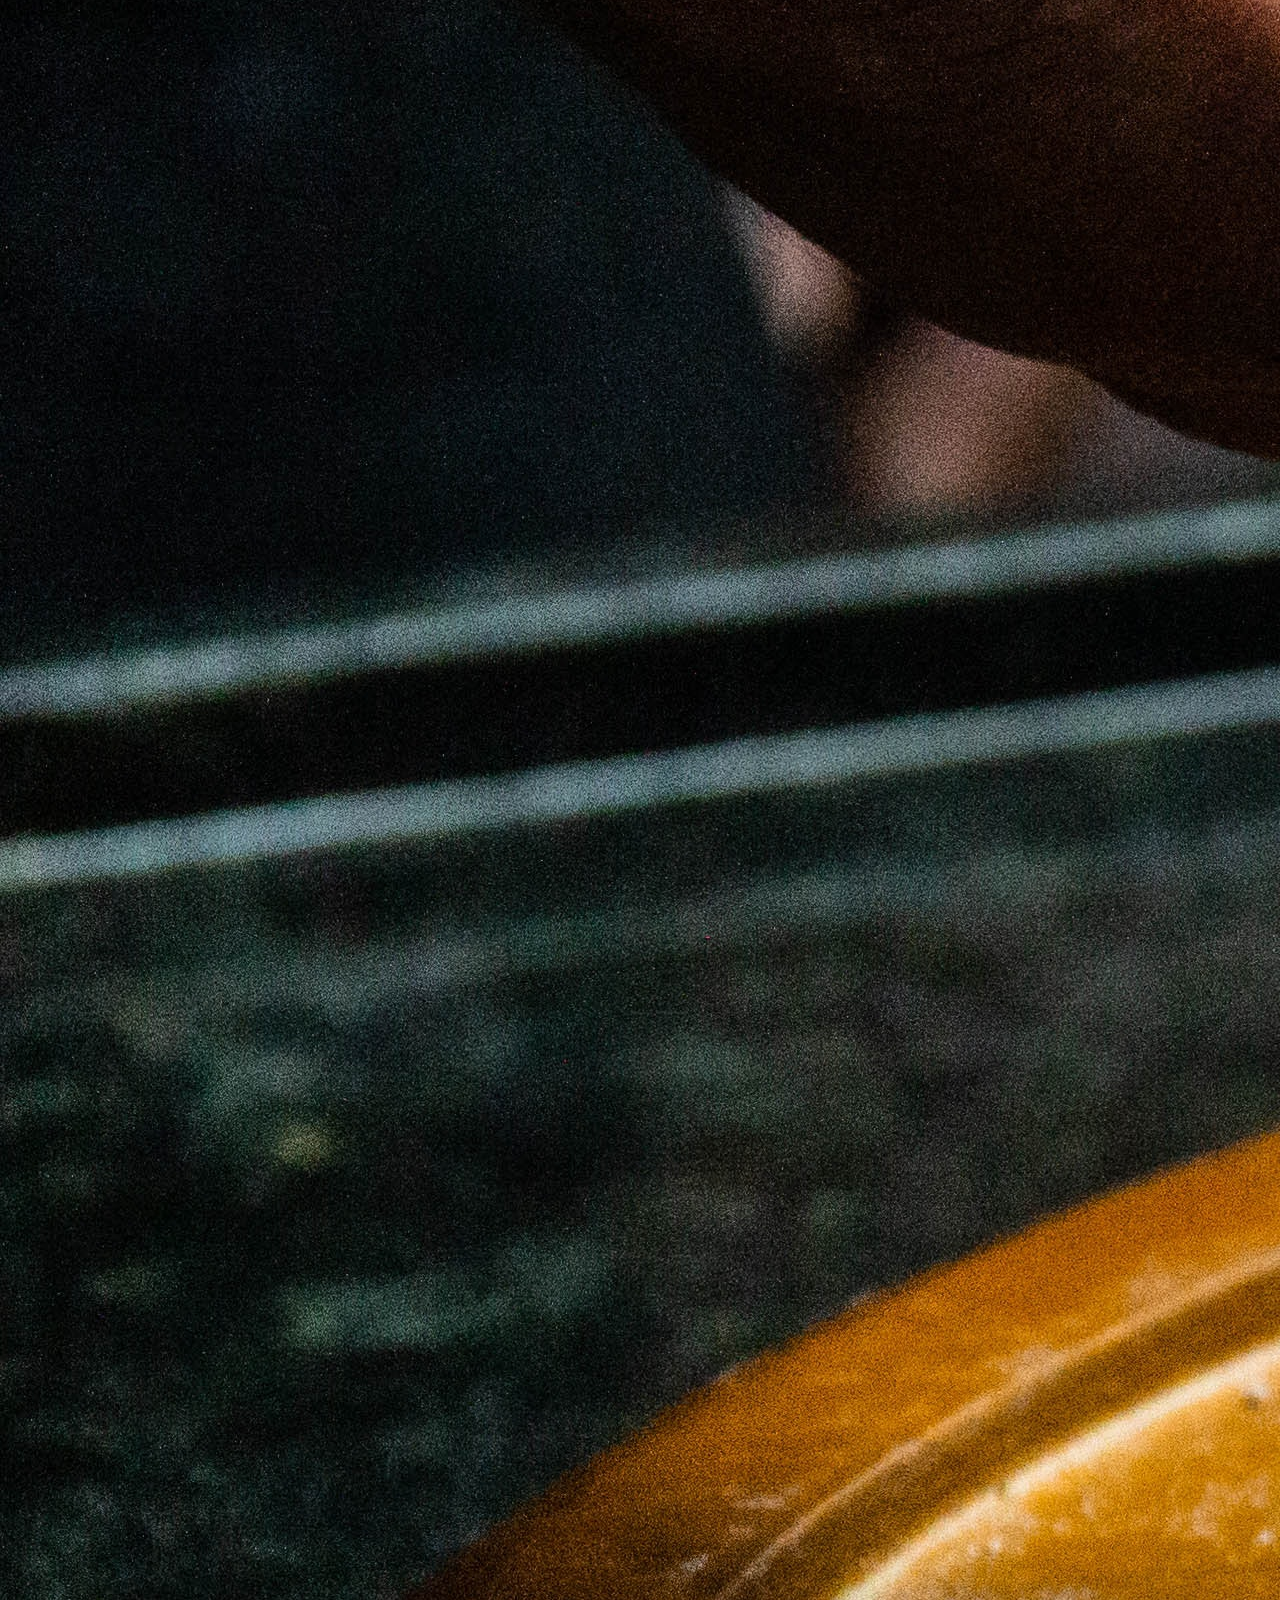
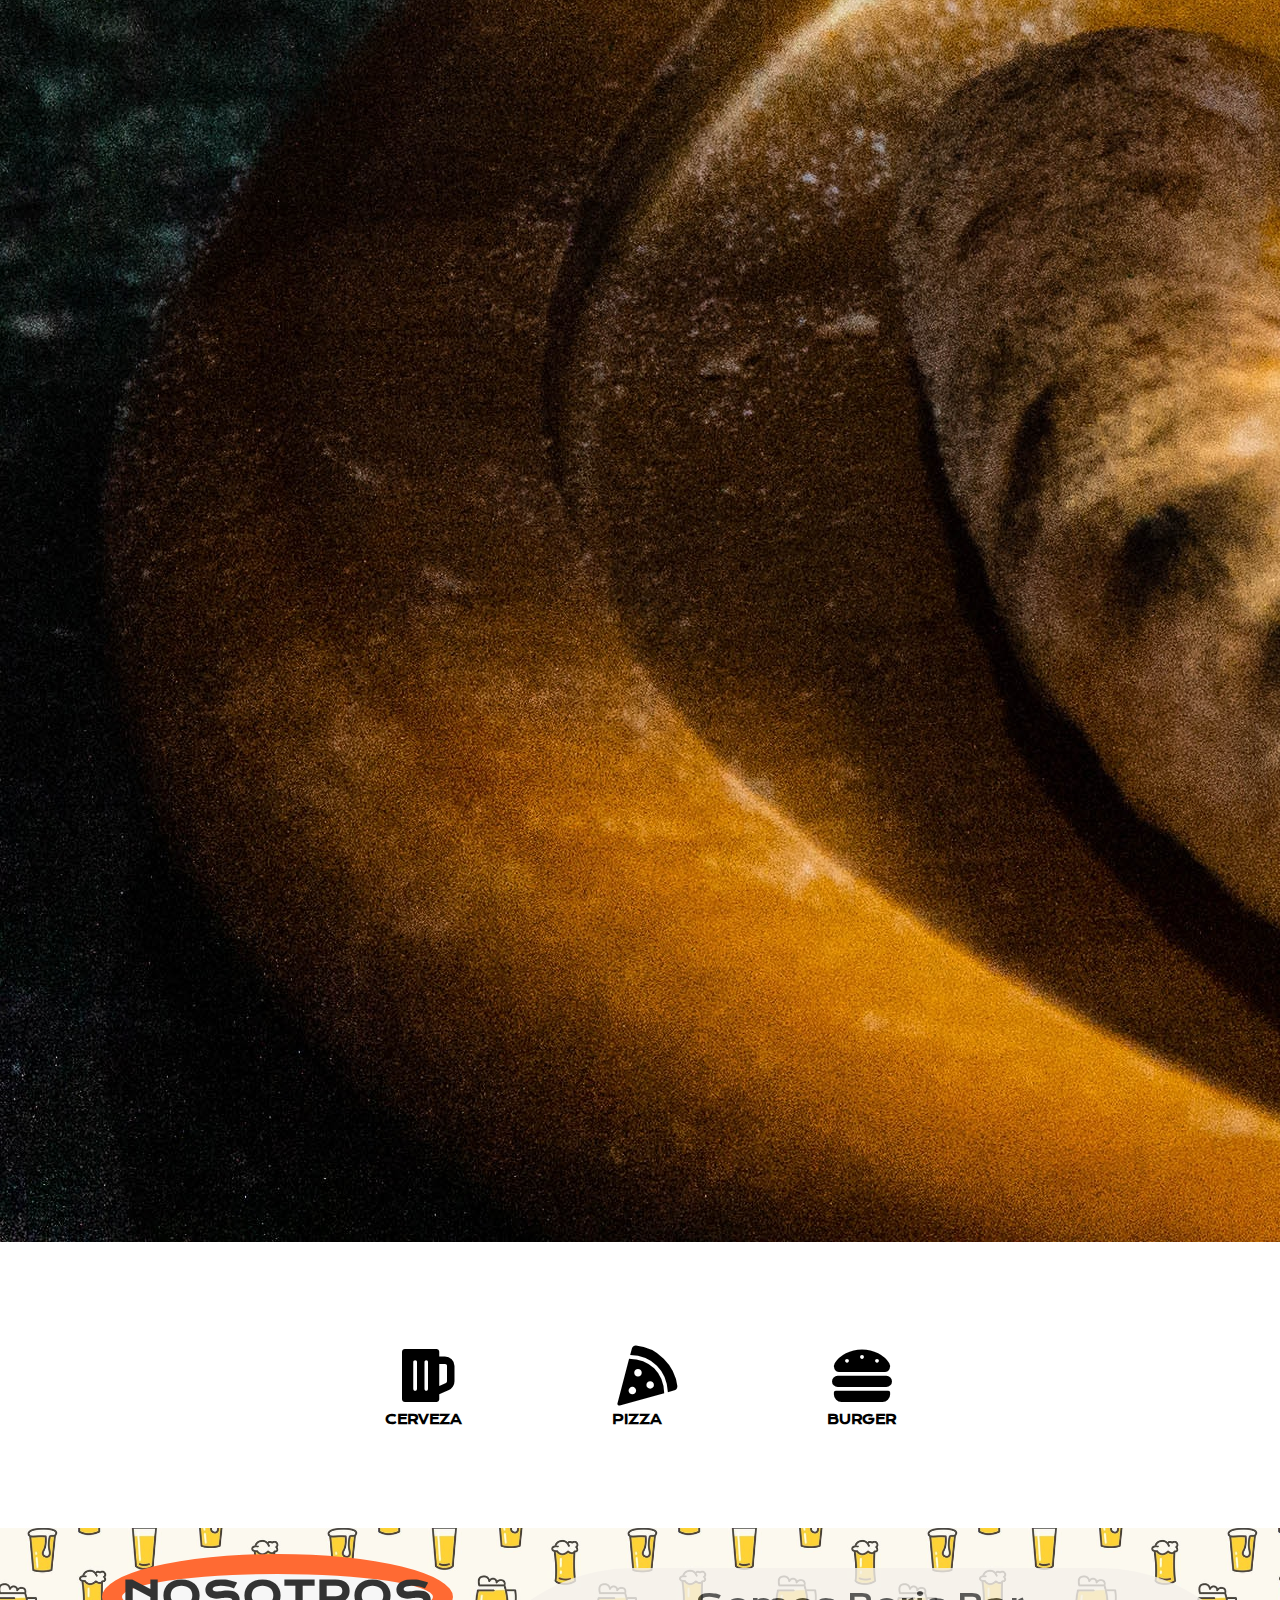
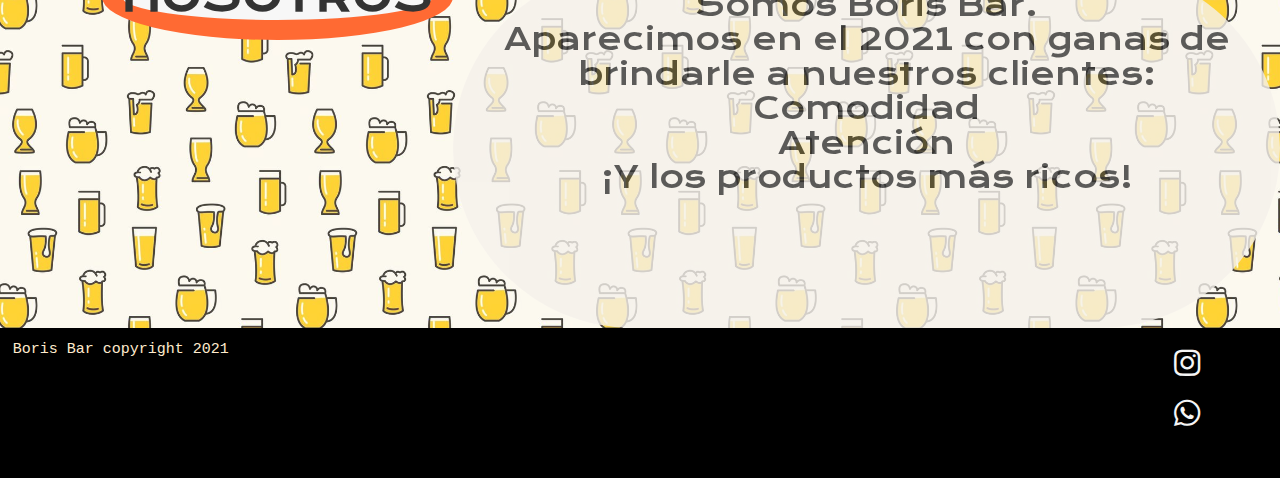
==== commit 2d13015d: "cambios" ====
--- a/index.html
+++ b/index.html
@@ -19,7 +19,10 @@
 </head>
 <body>
 
-   
+    <script>
+        alert("Bienvenido a Boris Bar")
+    </script>
+
     <header>
         <a href="mai"><img id="logo" class="animate__animated animate__zoomIn" src="./logoi.png" alt="LOGO" height="150" width="150"></a>
         <nav class="nav">
@@ -86,7 +89,7 @@
 
     <footer>
         <p>Boris Bar copyright 2021</p>
-        <div>
+        <div class="cont">
             <a id="insta" href="#"><i class="fab fa-instagram"></i></a>
             <a id="wpp" href="#"><i class="fab fa-whatsapp"></i></a>    
 
--- a/index.css
+++ b/index.css
@@ -29,8 +29,8 @@
 }
 
 @media screen and (max-width:600px) {
-    #logo {height: 15%;
-            width: 15%;}
+    #logo {height: 7rem;
+            width: 7rem;}
 }
 
 .botonarriba {
@@ -40,6 +40,7 @@
     bottom: 1rem;
     display: inline-block;
     opacity: 0.7;
+    z-index: auto;
 }
   
    
@@ -47,10 +48,12 @@
 
     font-size: 4rem;
     color: black;
+    z-index: auto;
 }
 
 .botonarriba a:hover{
 color: orangered;
+z-index: auto;
 }
 
 
@@ -66,6 +69,8 @@
     animation-timing-function: linear;
     
 }
+
+
 
 .nav a{
     text-decoration: none;
@@ -125,11 +130,10 @@
 }
 
 #menu:hover {
-    background-color: yellow;
-    border-radius: 75%;
+    
     margin: auto;
     margin-top: 10rem;
-    margin-bottom: 20rem;
+    margin-bottom: 10rem;
     width: 40%;
     gap: 10rem;
 }
@@ -223,10 +227,15 @@
     100%{ color: orangered;}
 }
 
+@media screen and (max-width: 600px) {
+    .nos {margin: auto;}
+    
+}
+
 .nosotros p {
     font-family: 'Krona One', sans-serif;
     font-size: 3rem;
-    margin-top: 5rem;
+    margin-top: 4rem;
     text-align: center;
     color: black;
     background-color: rgb(243, 238, 231);
@@ -238,7 +247,8 @@
 @media screen and (max-width:600px) {
     .nosotros {display: flex;
     flex-direction: column;
-align-items: center;}
+align-items: center;
+height: 20%;}
 }
 
 @media screen and (max-width:600px) {
@@ -275,7 +285,6 @@
     color: orangered;
 }
 
-
 #wpp {
     font-size: 3rem;
     display: flex;
@@ -290,4 +299,12 @@
     color: orangered;
 }
 
-
+@media screen and (max-width:600px) {
+
+    .cont {display: flex;
+    flex-direction: inherit;
+margin-top: 5rem;
+}   
+}
+
+
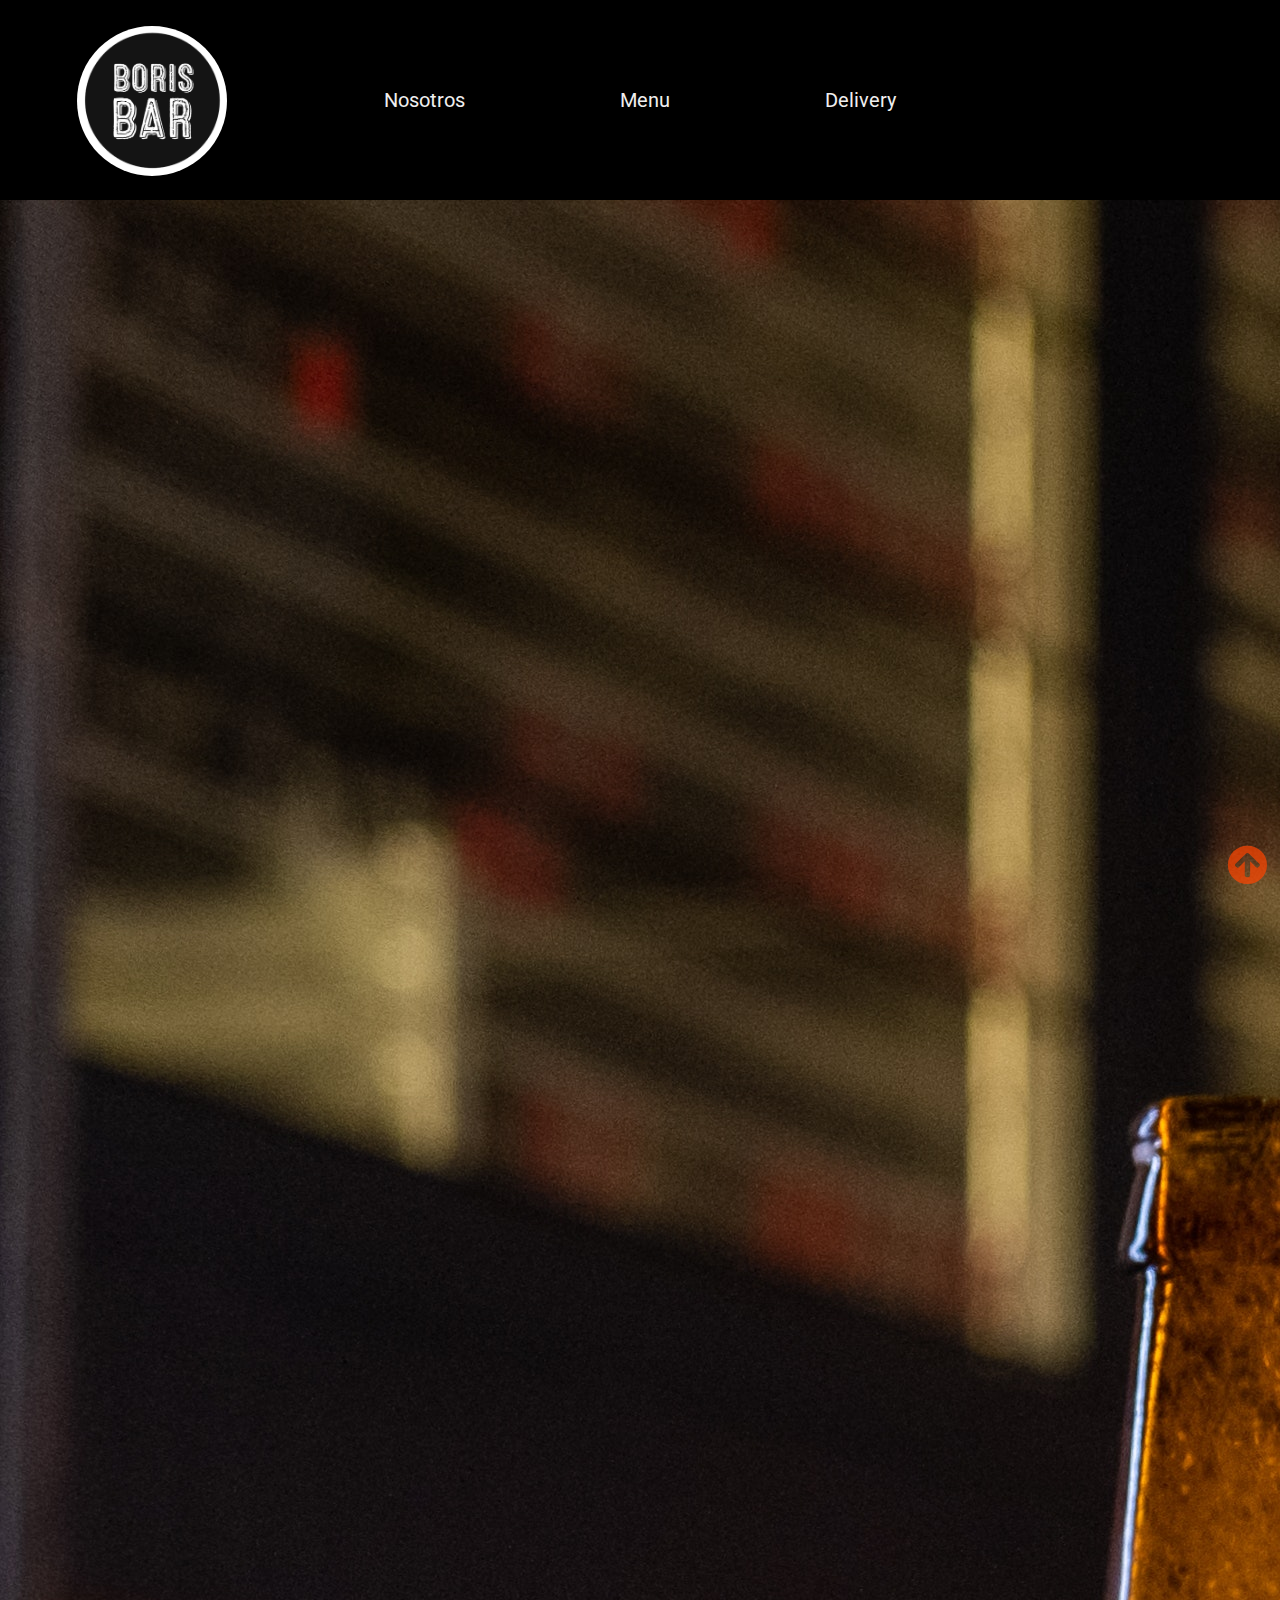
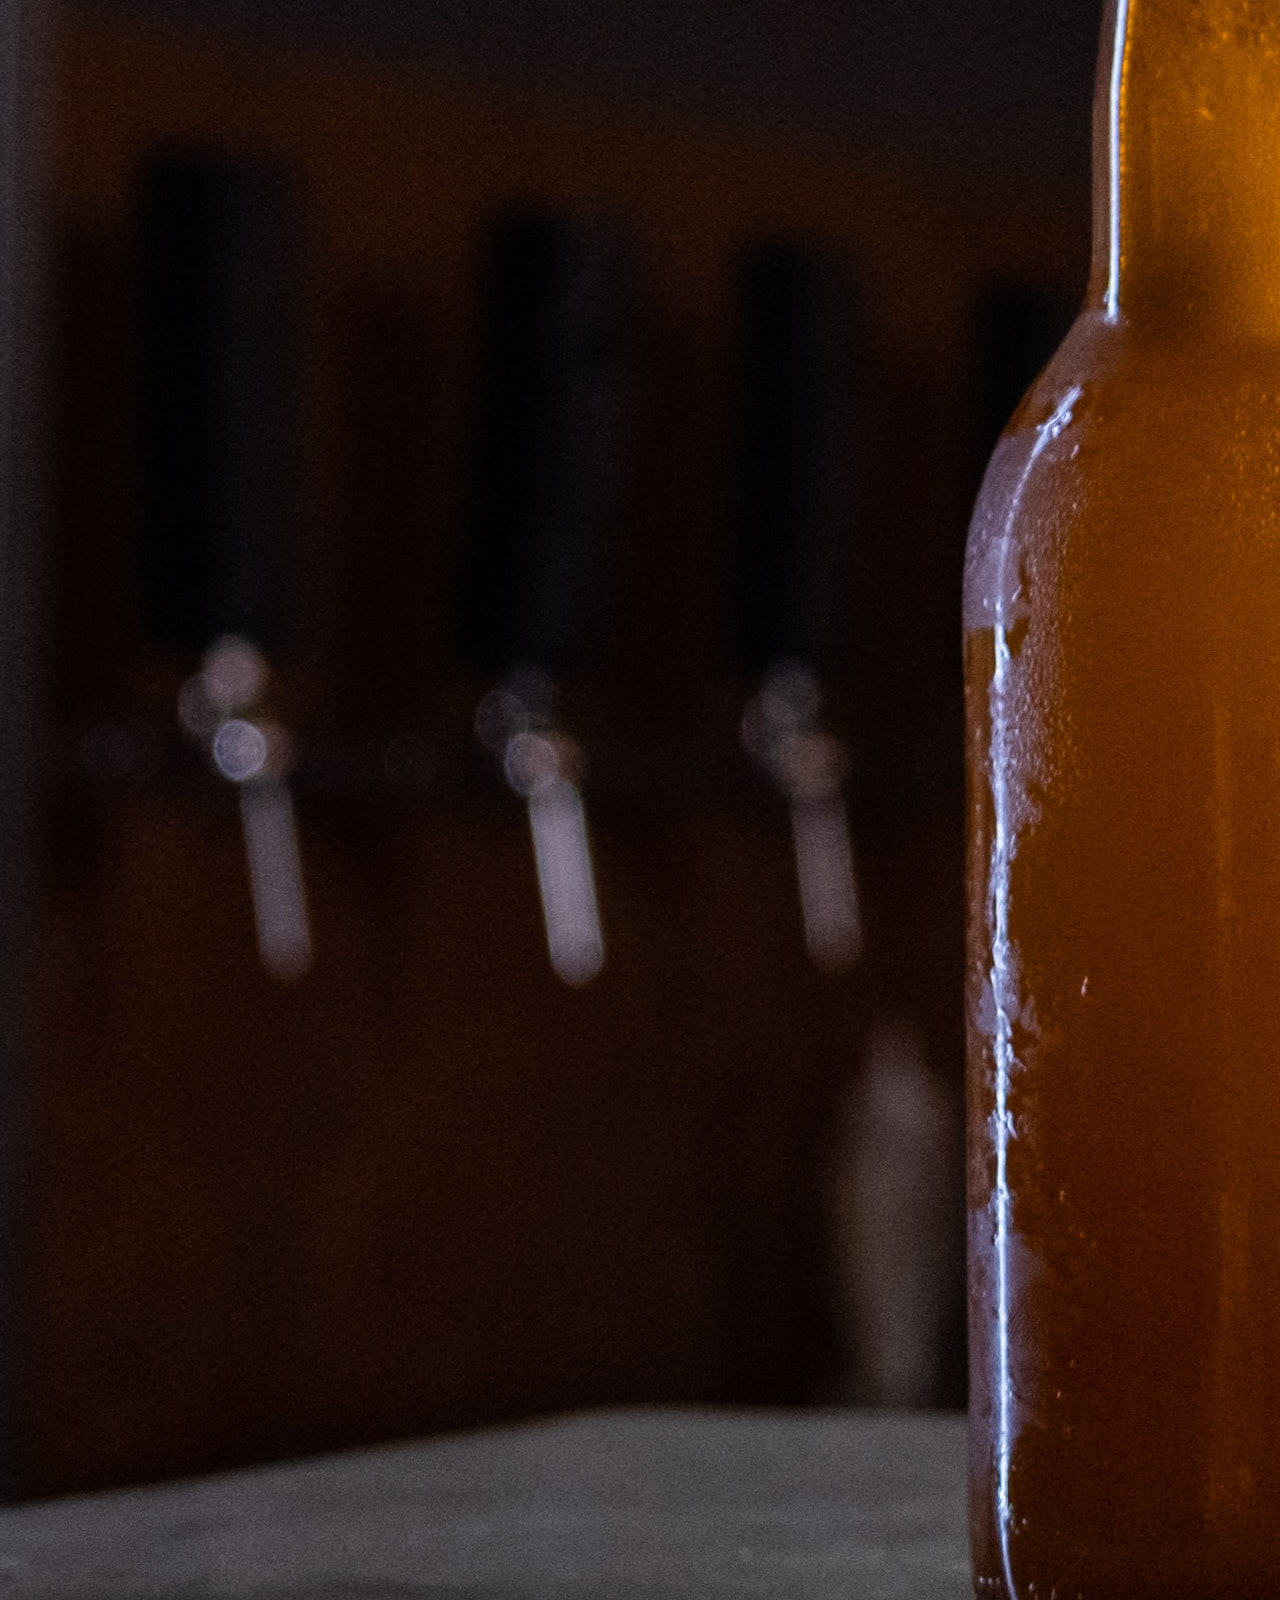
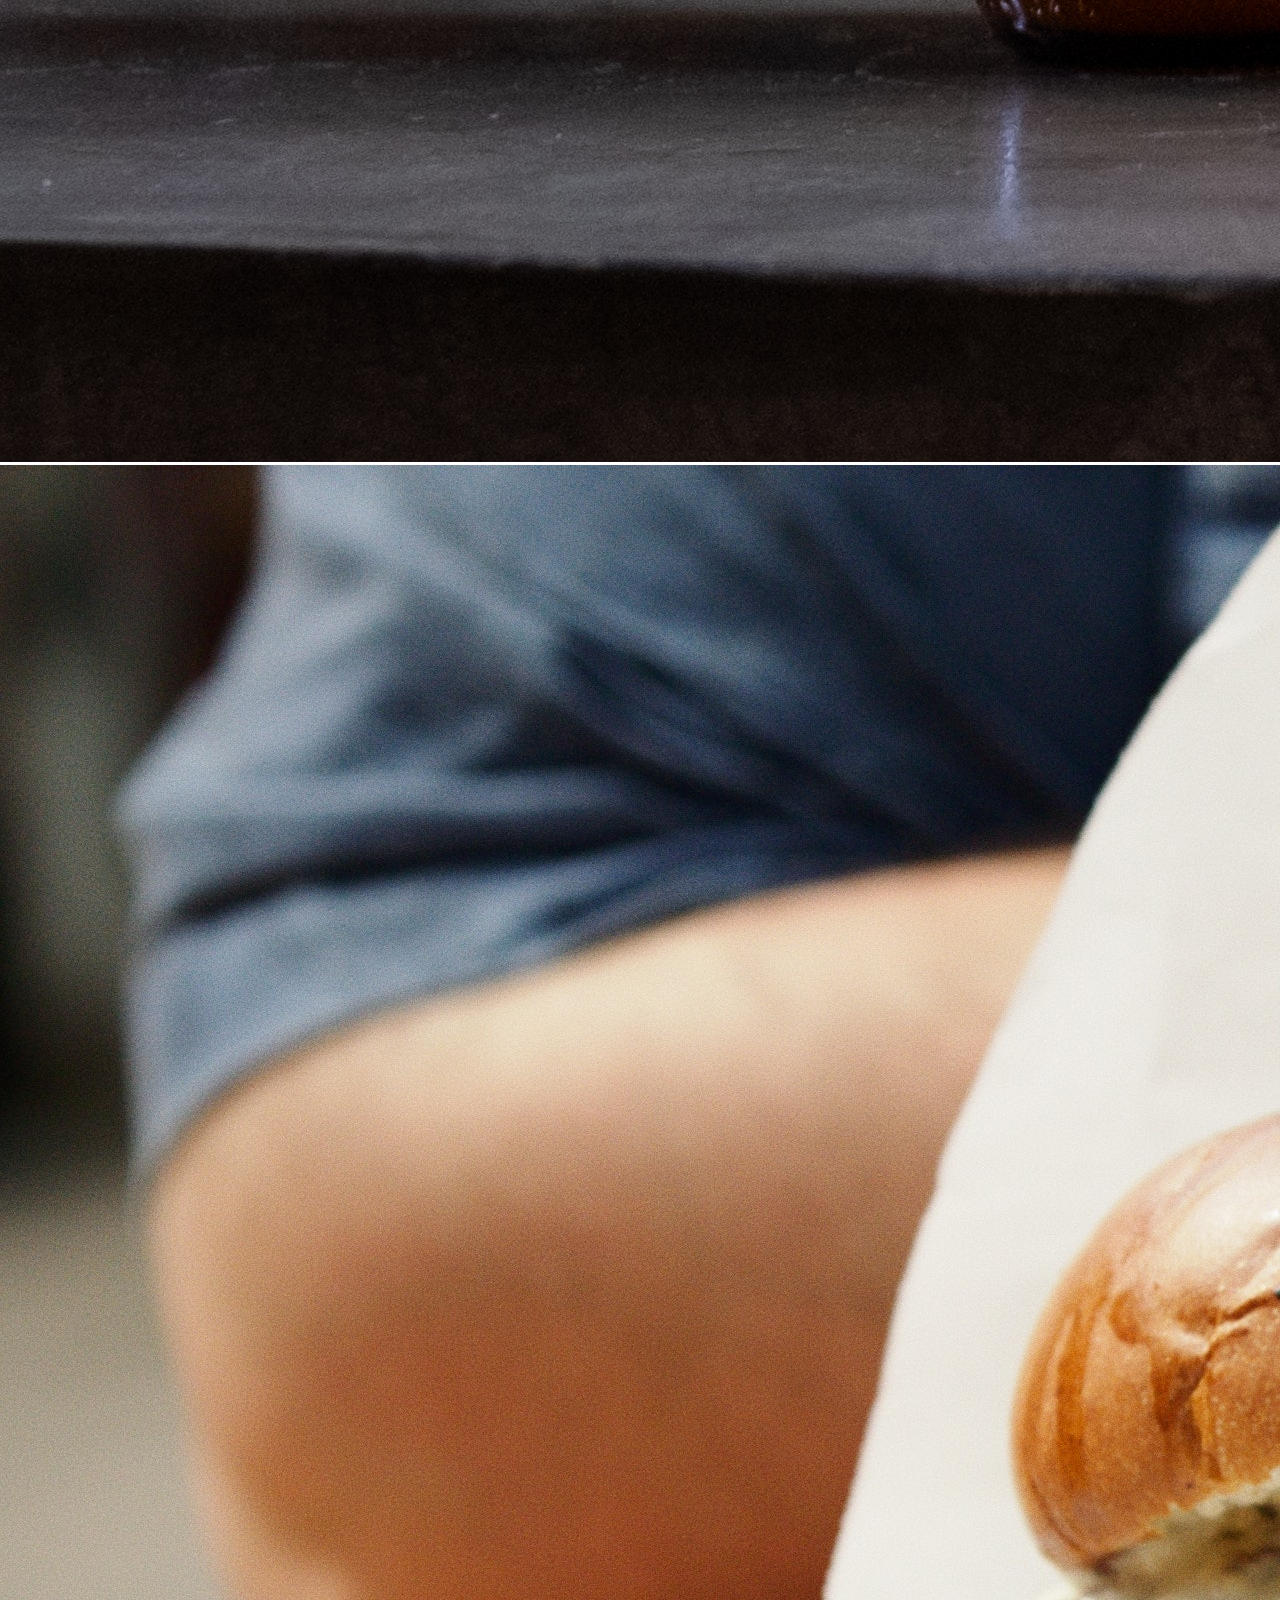
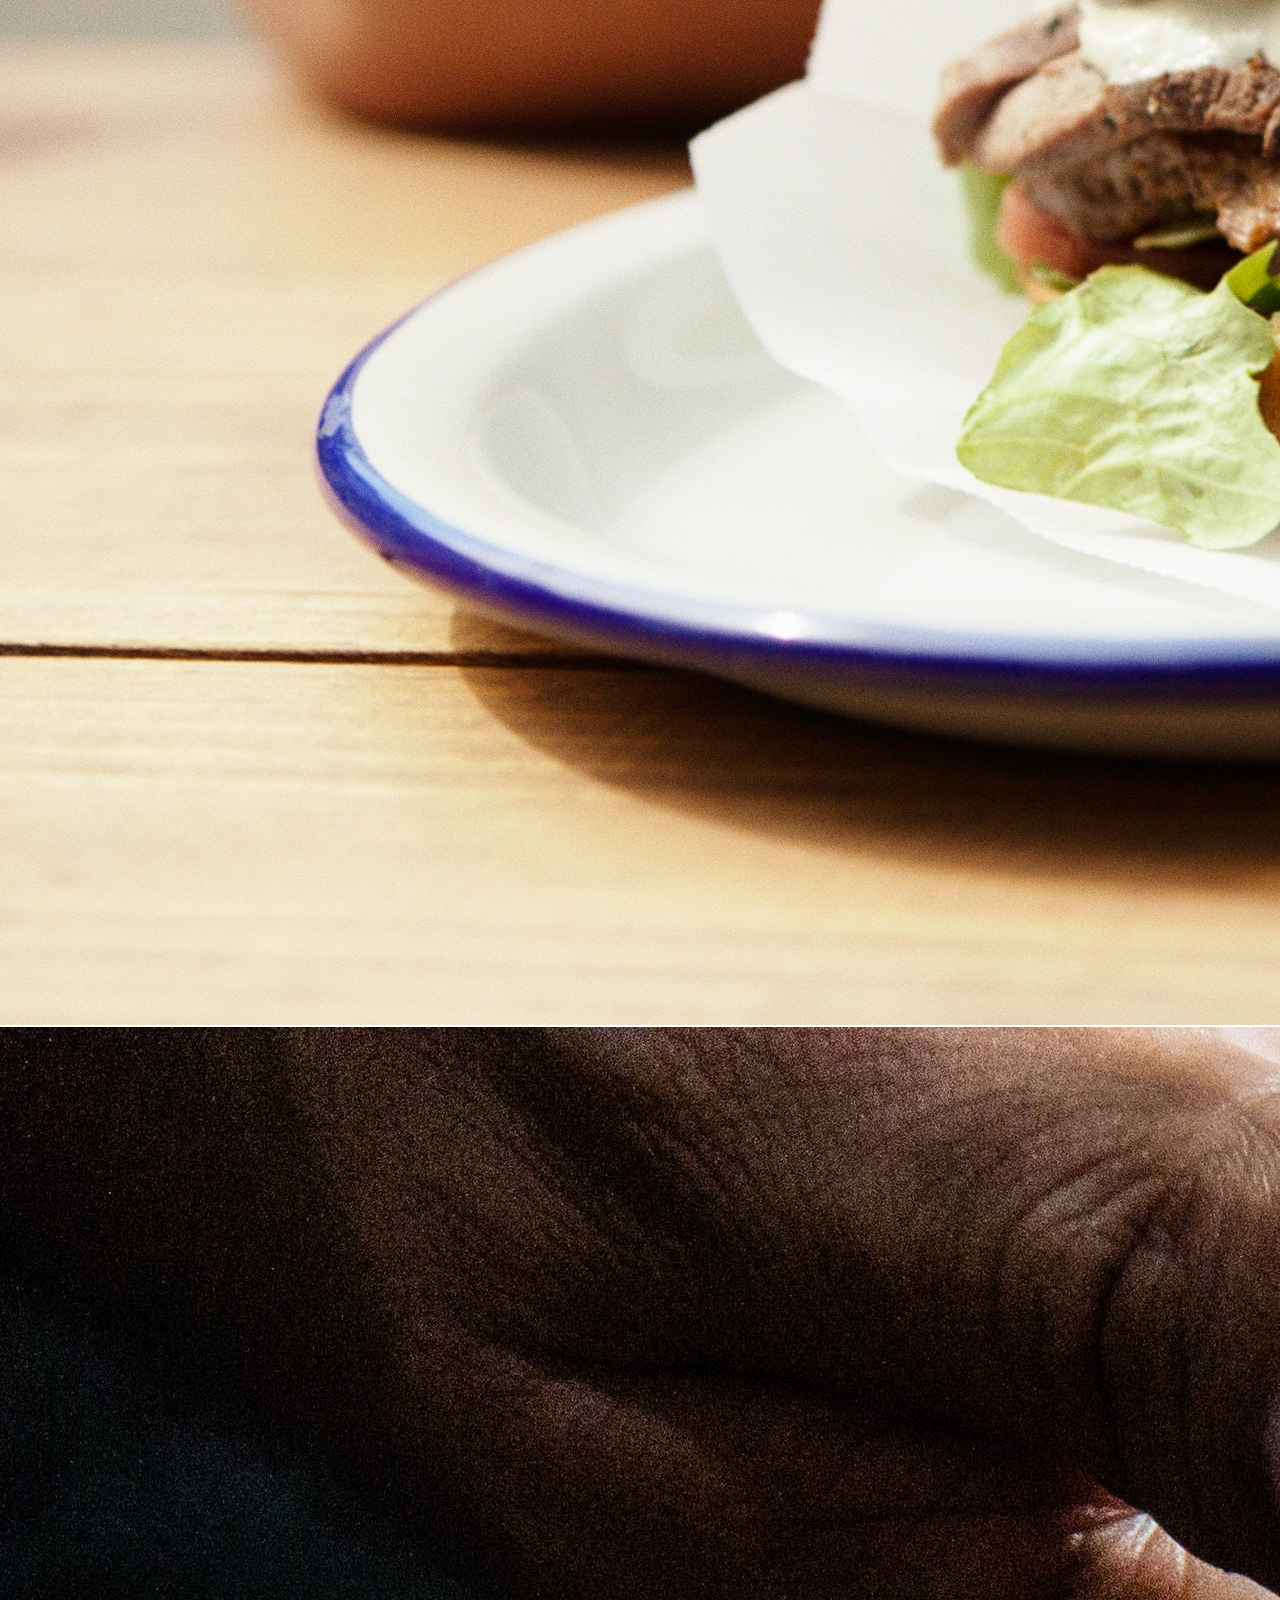
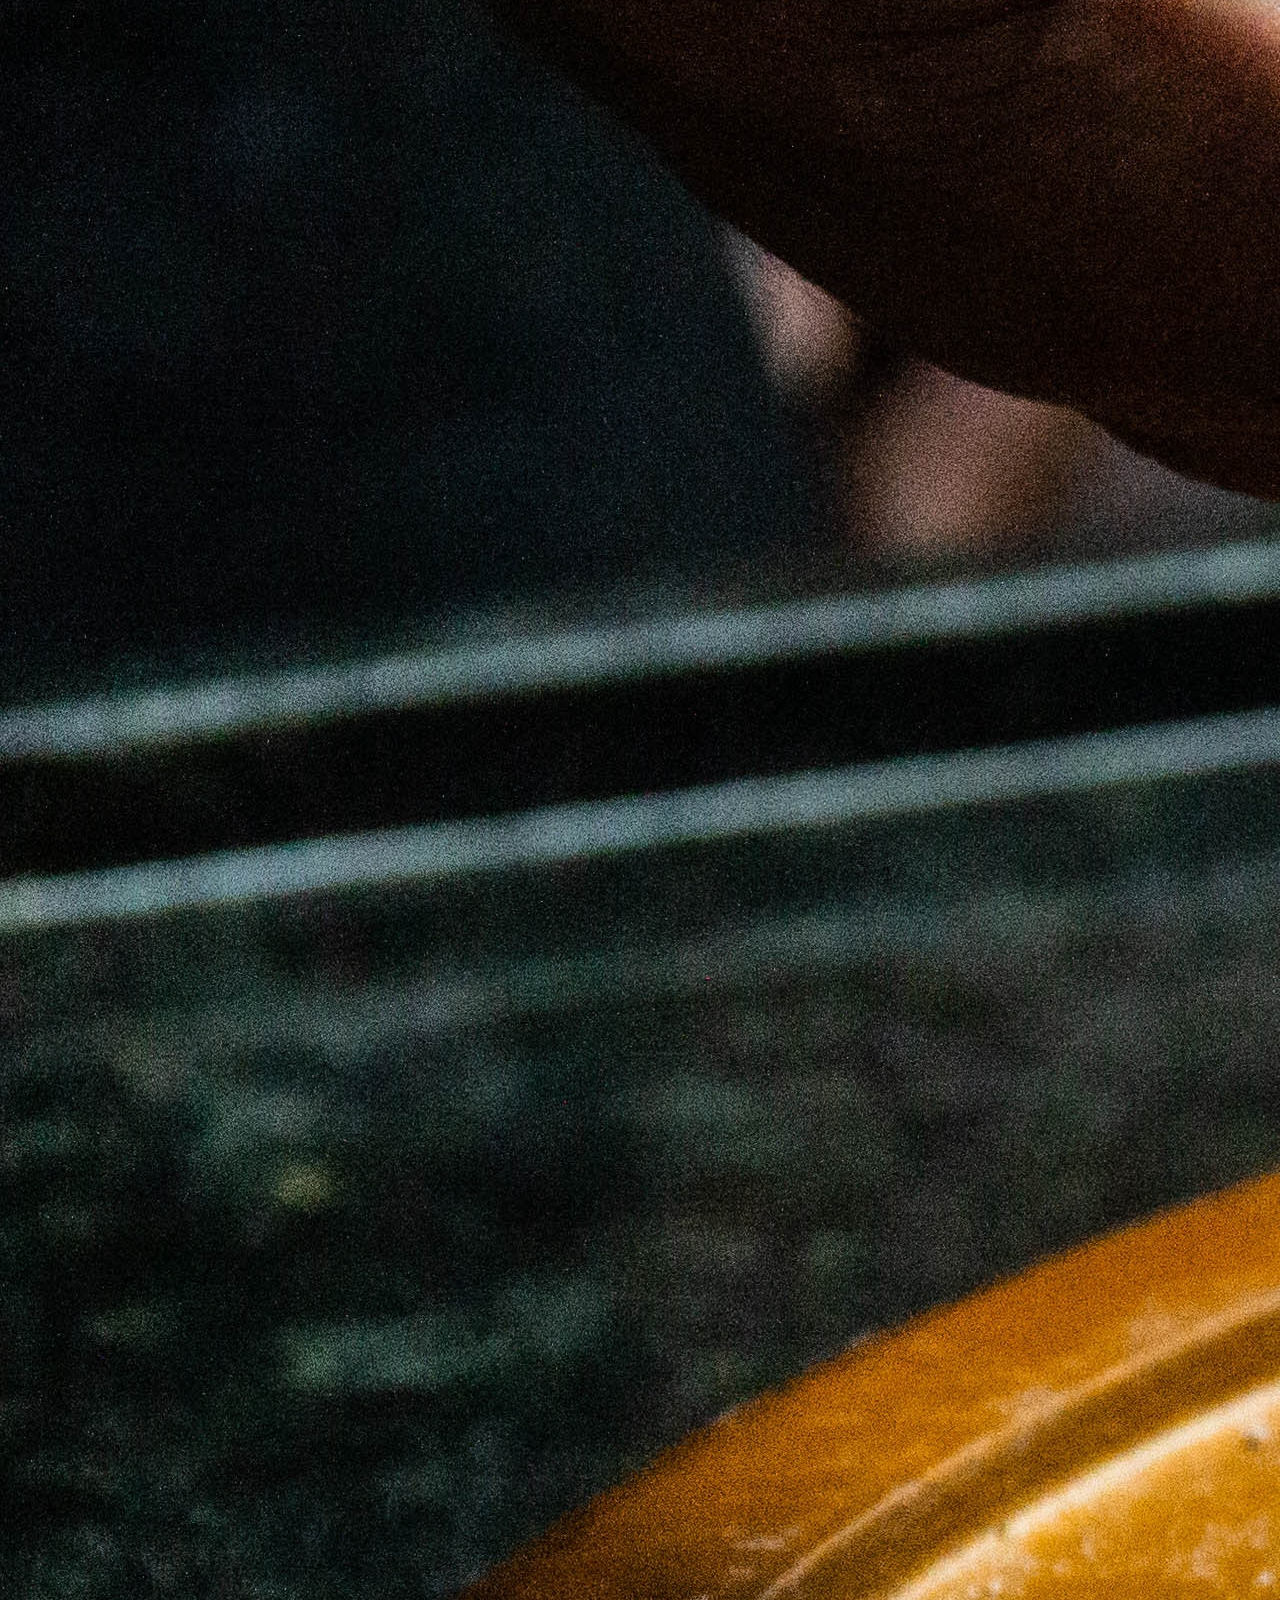
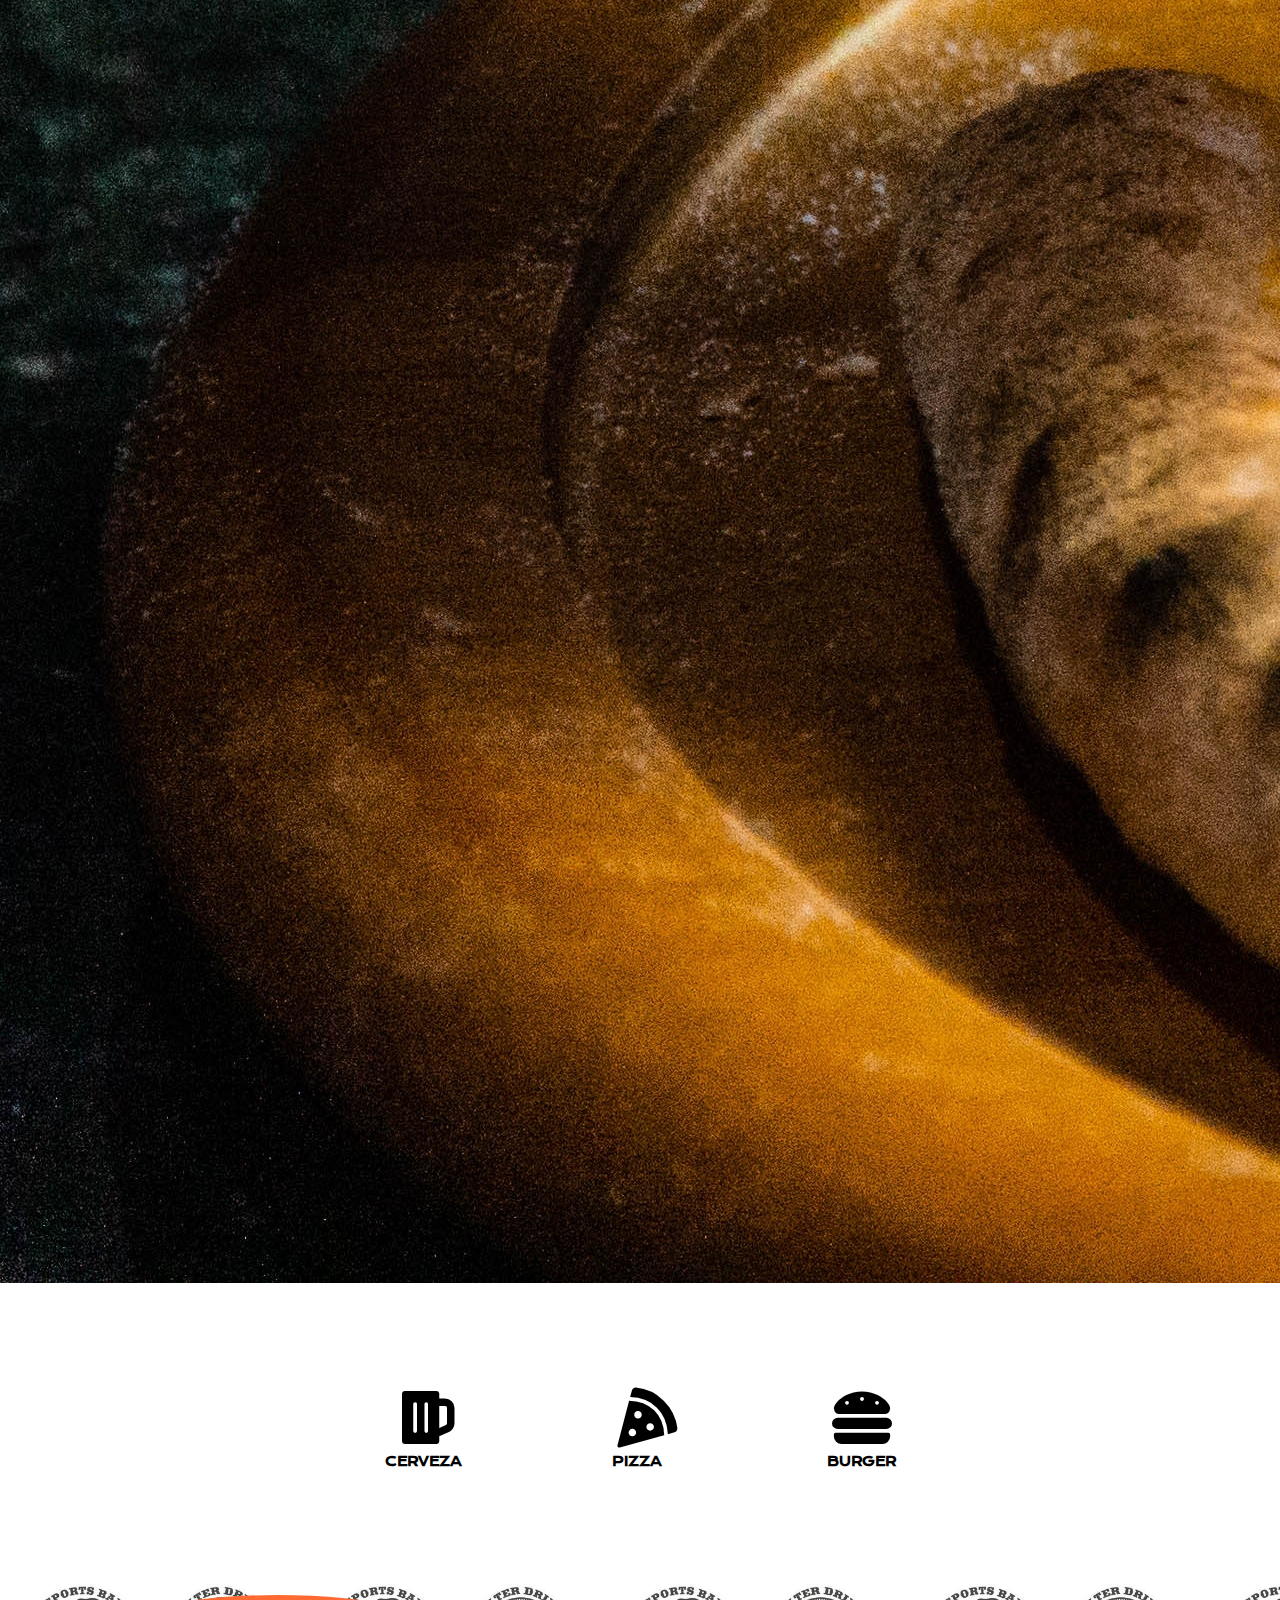
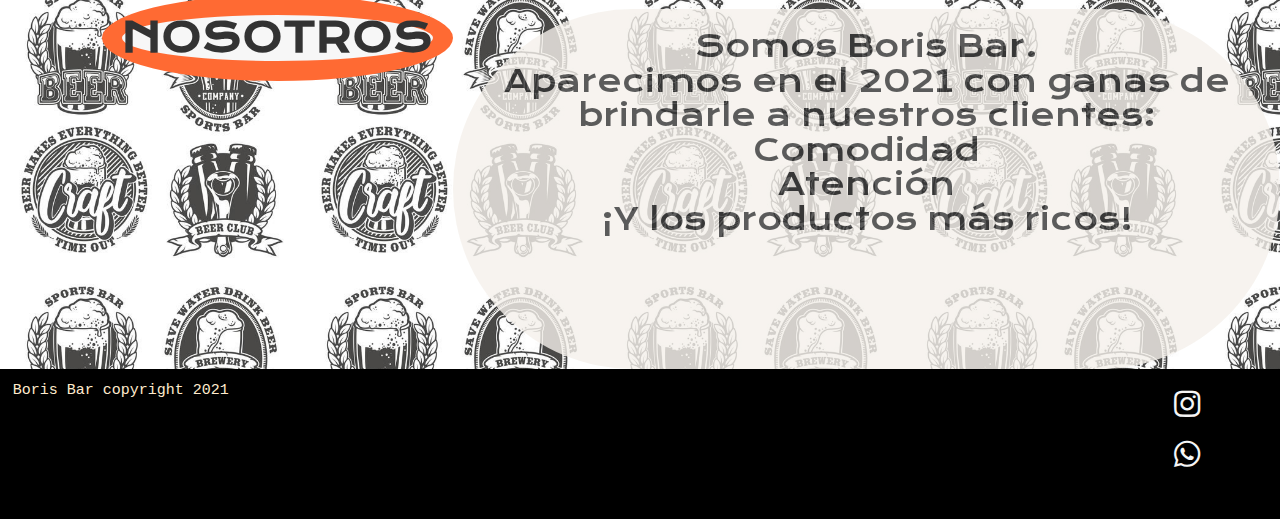
==== commit bbd2ab71: "cambios" ====
--- a/index.html
+++ b/index.html
@@ -24,7 +24,7 @@
     </script>
 
     <header>
-        <a href="mai"><img id="logo" class="animate__animated animate__zoomIn" src="./logoi.png" alt="LOGO" height="150" width="150"></a>
+        <img id="logo" class="animate__animated animate__zoomIn" src="./logoi.png" alt="LOGO" height="150" width="150">
         <nav class="nav">
 
                 <a class="nosot" href="#nosotros">Nosotros</a>  
--- a/index.css
+++ b/index.css
@@ -19,6 +19,13 @@
     width: 100%;
     animation-name: head;
     animation-duration: 2s;
+    height: 10rem;
+}
+
+@media screen and (min-width:700px) {
+    header {height: 20rem;
+            }
+  
 }
 
 header img {
@@ -26,9 +33,10 @@
     margin-top: 2%;
     margin-left: 6%;
     margin-bottom: 2%;
-}
-
-@media screen and (max-width:600px) {
+    position: absolute;
+}
+
+@media screen and (max-width:700px) {
     #logo {height: 7rem;
             width: 7rem;}
 }
@@ -47,13 +55,8 @@
 .botonarriba a {
 
     font-size: 4rem;
-    color: black;
+    color:orangered;
     z-index: auto;
-}
-
-.botonarriba a:hover{
-color: orangered;
-z-index: auto;
 }
 
 
@@ -63,10 +66,15 @@
     justify-content: space-between;
     align-items: center;
     margin-left: 30%;
-    position: relative;
     animation-name: navigation;
     animation-duration: 2s;
     animation-timing-function: linear;
+    
+}
+
+@media screen and (max-width: 700px) {
+    .nav {display: flex;
+    margin-left: 40%;}
     
 }
 
@@ -80,13 +88,17 @@
         
 }
 
-
+@media screen and (max-width: 700px) {
+    .nav a{ font-size: 1.5rem;
+    font-family: -apple-system, BlinkMacSystemFont, 'Segoe UI', Roboto, Oxygen, Ubuntu, Cantarell, 'Open Sans', 'Helvetica Neue', sans-serif;}
+    
+}
 
 .nav a:hover{
     color: orangered;
     background-color: yellow;
-    font-size: x-large;
-    font-weight: 900;
+    font-size: 1.8rem;
+    font-weight: 700;
     height: 4.5rem;
     border-radius: 100%;
     
@@ -111,7 +123,7 @@
     justify-content: center;        
 }
 
-@media screen and (max-width:680px) {
+@media screen and (max-width:700px) {
     #menu {display: flex;
         flex-direction: column;
     align-items: center;
@@ -129,14 +141,14 @@
 
 }
 
-#menu:hover {
+/* #menu:hover {
     
     margin: auto;
     margin-top: 10rem;
     margin-bottom: 10rem;
     width: 40%;
     gap: 10rem;
-}
+} */
 
 #menu a:hover{
     color: orangered;
@@ -195,7 +207,7 @@
  */
 
 .nosotros {
-    background-image: url(./img/beer2.png);
+    background-image: url(./img/beer.png);
     background-size: 30rem;
     opacity: 0.8;
     display: flex;
@@ -227,7 +239,7 @@
     100%{ color: orangered;}
 }
 
-@media screen and (max-width: 600px) {
+@media screen and (max-width: 700px) {
     .nos {margin: auto;}
     
 }
@@ -244,14 +256,22 @@
     opacity: 0.8;
 }
 
-@media screen and (max-width:600px) {
+@media screen and (max-width:700px) {
     .nosotros {display: flex;
     flex-direction: column;
 align-items: center;
 height: 20%;}
 }
 
-@media screen and (max-width:600px) {
+@media screen and (min-width:700px) and (max-width:960px) {
+    .nosotros {display: flex;
+    flex-direction: column;
+align-items: center;
+height: 20%;}
+}
+
+
+@media screen and (max-width:700px) {
     .nosotros .parr {font-size: 2rem;}
 }
 
@@ -299,7 +319,7 @@
     color: orangered;
 }
 
-@media screen and (max-width:600px) {
+@media screen and (max-width:700px) {
 
     .cont {display: flex;
     flex-direction: inherit;
